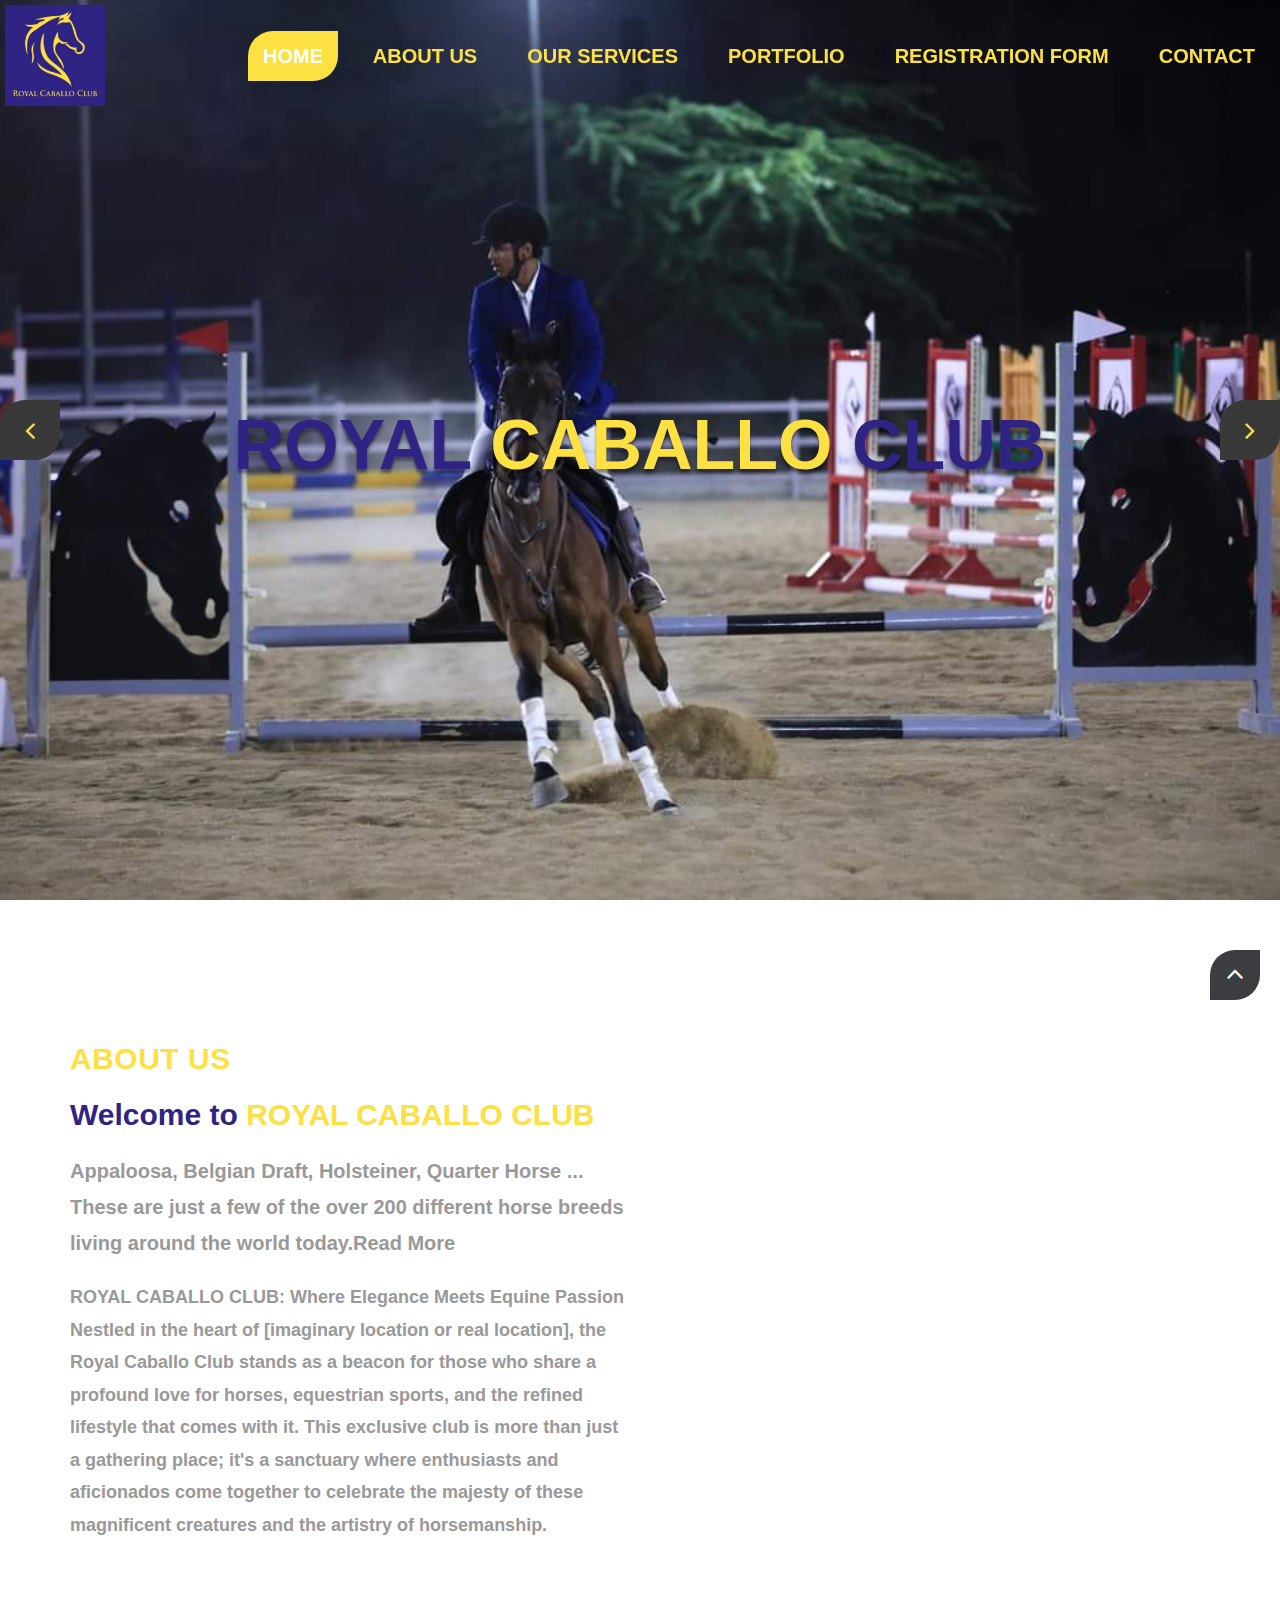
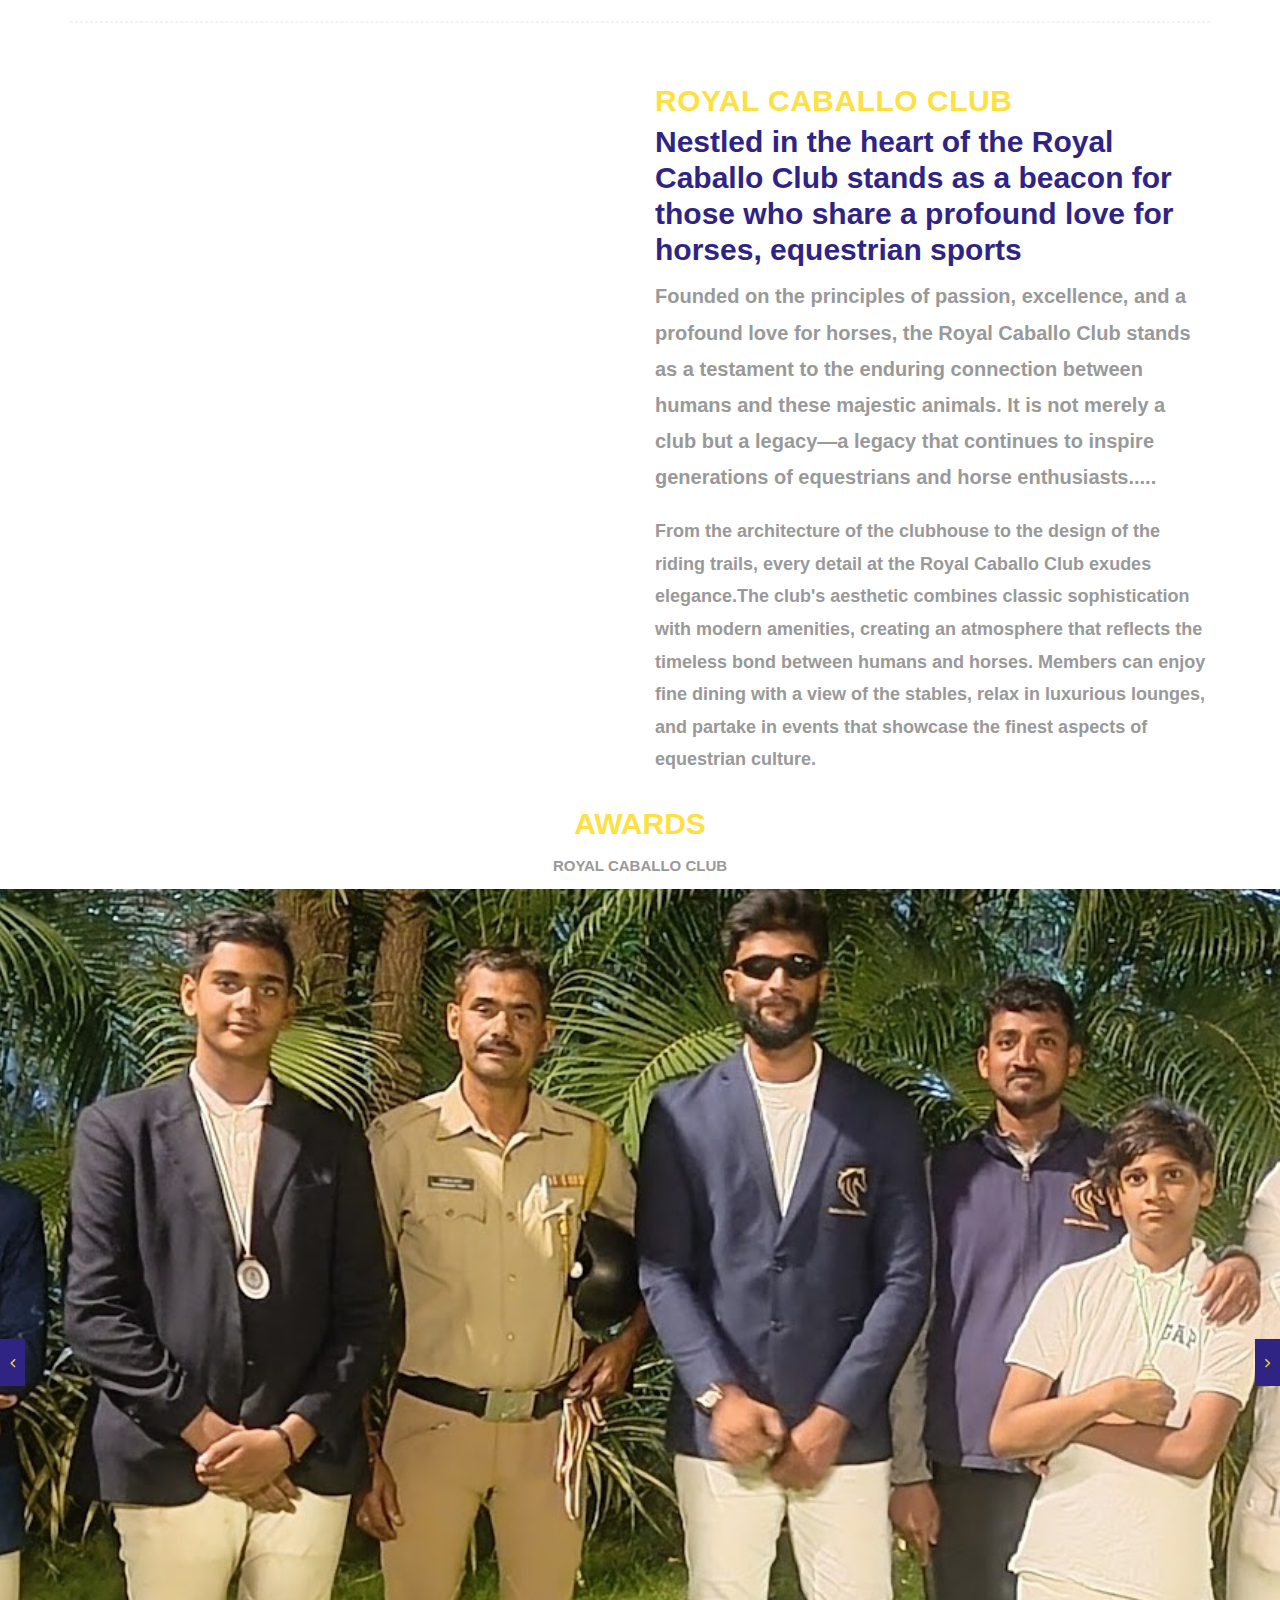
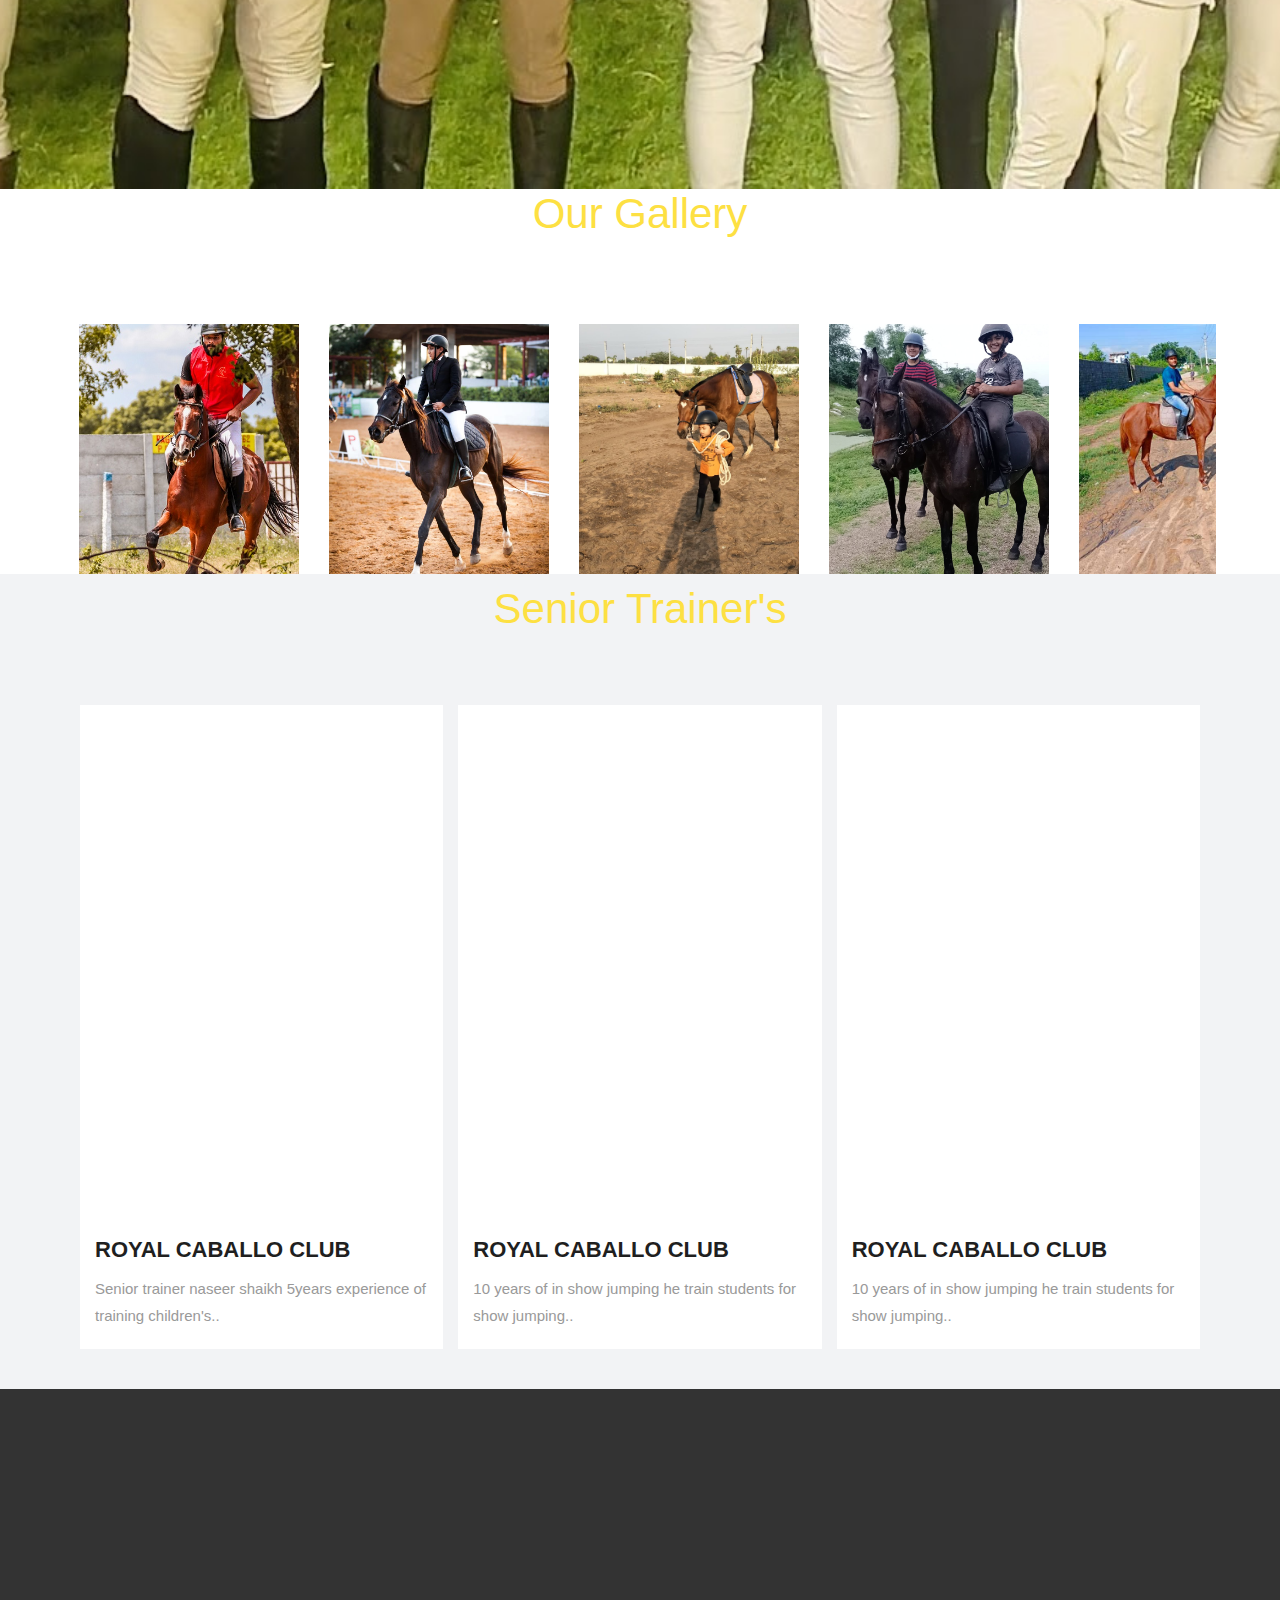
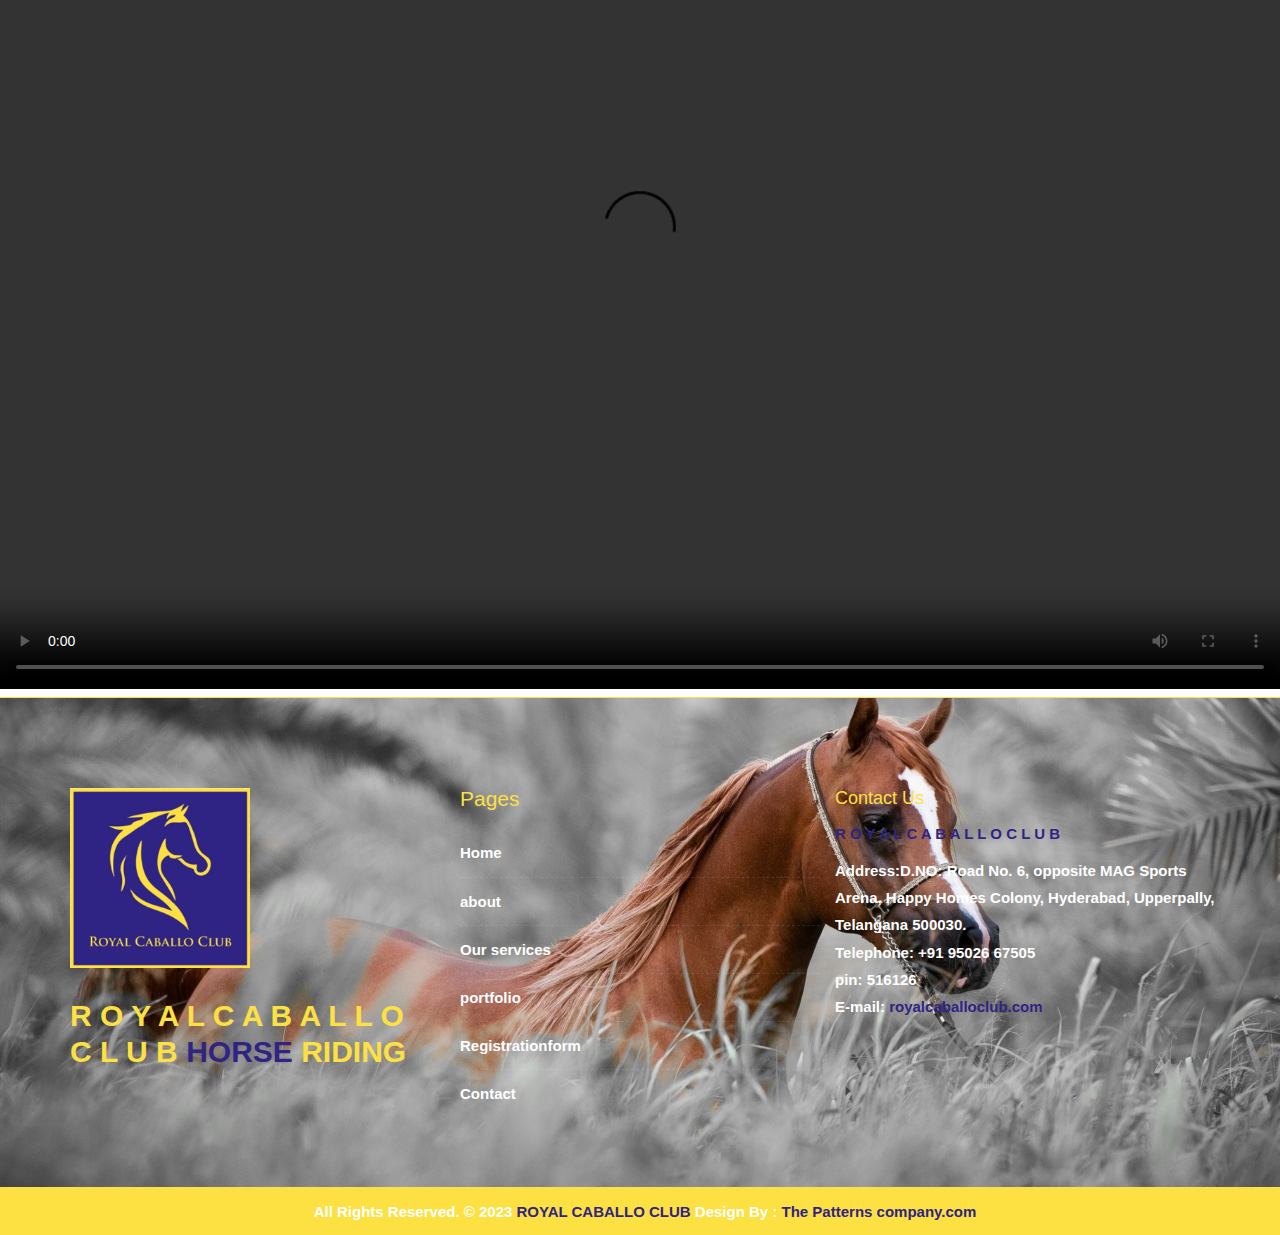
==== index.html @ 5a03522c "modified:   about-us.html" ====
<!DOCTYPE html>
<html lang="en">

<!-- Basic -->
<meta charset="utf-8">
<meta http-equiv="X-UA-Compatible" content="IE=edge">

<!-- Mobile Metas -->
<meta name="viewport" content="width=device-width, minimum-scale=1.0, maximum-scale=1.0, user-scalable=no">

<!-- Site Metas -->
<title>ROYAL CABALLO CLUB</title>
<meta name="keywords" content="">
<meta name="description" content="">
<meta name="author" content="">

<!-- Site Icons -->
<link rel="shortcut icon" href="images/favicon-1.png" type="image/x-icon" />
<link rel="apple-touch-icon" href="images/apple-touch1-icon.png">

<!-- Bootstrap CSS -->
<link rel="stylesheet" href="css/bootstrap.min.css">
<!-- Site CSS -->
<link rel="stylesheet" href="style.css">
<!-- Responsive CSS -->
<link rel="stylesheet" href="css/responsive.css">
<!-- Custom CSS -->
<link rel="stylesheet" href="css/custom.css">

<!-- Modernizer for Portfolio -->
<script src="js/modernizer.js"></script>

<!--[if lt IE 9]>
      <script src="https://oss.maxcdn.com/libs/html5shiv/3.7.0/html5shiv.js"></script>
      <script src="https://oss.maxcdn.com/libs/respond.js/1.4.2/respond.min.js"></script>
    <![endif]-->
<!-- <link rel="stylesheet" href="https://cdn.jsdelivr.net/npm/bootstrap@4.0.0/dist/css/bootstrap.min.css"
    integrity="sha384-Gn5384xqQ1aoWXA+058RXPxPg6fy4IWvTNh0E263XmFcJlSAwiGgFAW/dAiS6JXm" crossorigin="anonymous"> -->

</head>

<body>

    <!-- LOADER -->
    <div id="preloader">
        <div class="loader">
            <!-- <div class="loader__bar"></div>
			<div class="loader__bar"></div>
			<div class="loader__bar"></div>
			<div class="loader__bar"></div>
			<div class="loader__bar"></div>
			<div class="loader__ball"></div> -->
            <!-- <H1 style="color: rgba(253,224,66,255);letter-spacing: 5px;font-size: 30px;font-style: Autumn Flowers;">
                ROYAL</H1> -->
            <img class="horseload" src="uploads/logo1 - Copy.png" style="width:100px;" />

        </div>
    </div><!-- end loader -->
    <!-- END LOADER -->
    <style>
        .loader .horseload {
            animation: h 5s linear infinite;
        }

        @keyframes h {
            0% {
                transform: translateX(-5px);
            }

            50% {
                transform: translateX(5px);
            }

            100% {
                transform: translateZ(-5px);
            }
        }
    </style>

    <!-- <div class="top-bar">
		<div class="container-fluid">
			<div class="row">
				<div class="col-md-6 col-sm-6">
					<div class="left-top">
						<div class="email-box">
							<a href="#"><i class="fa fa-envelope-o" aria-hidden="true"></i> spitialmindgt@gmail.com</a>
						</div>
						<div class="phone-box">
							<a href="tel:1234567890"><i class="fa fa-phone" aria-hidden="true"></i> +1 234 567 890</a>
						</div>
					</div>
				</div>
				<div class="col-md-6 col-sm-6">
					<div class="right-top">
						<div class="social-box">
							<ul>
								<li><a href="#"><i class="fa fa-facebook-square" aria-hidden="true"></i></a></li>
								<li><a href="#"><i class="fa fa-instagram" aria-hidden="true"></i></a></li>
								<li><a href="#"><i class="fa fa-linkedin-square" aria-hidden="true"></i></a></li>
								<li><a href="#"><i class="fa fa-twitter-square" aria-hidden="true"></i></a></li>
								<li><a href="#"><i class="fa fa-rss-square" aria-hidden="true"></i></a></li>
							<ul>
						</div>
					</div>
				</div>
			</div>
		</div>
	</div> -->
    <header class="header header_style_01">
        <nav class="megamenu navbar navbar-default">
            <div class="d">
                <div class="navbar-header">
                    <a class="navbar-brand" href="index.html"><img class="logo1" src="uploads/logo1 -trans.png"
                            alt="image"></a>
                </div>
                <div id="navbar" class="navbar-collapse collapse">
                    <ul class="nav navbar-nav navbar-right">
                        <li><a class="active" href="index.html">Home</a></li>
                        <li><a href="about-us.html">About us</a></li>
                        <li><a href="services.html">Our Services</a></li>
                        <li><a href="portfolio.html">Portfolio</a></li>
                        <li><a href="Registrationform.html">Registration Form</a></li>
                        <li><a href="contact.html">Contact</a></li>
                    </ul>

                </div>
                <button type="button" class="navbar-toggle collapsed" data-toggle="collapse" data-target="#navbar"
                    aria-expanded="false" aria-controls="navbar">
                    <span class="sr-only">Toggle navigation</span>
                    <span class="icon-bar"></span>
                    <span class="icon-bar"></span>
                    <span class="icon-bar"></span>
                </button>
            </div>
        </nav>
    </header>

    <div class="slider-area">
        <div class="slider-wrapper owl-carousel">
            <div class="slider-item text-center home-one-slider-otem slider-item-four slider-bg-one">
                <div class="container">
                    <div class="row">
                        <div class="slider-content-area">
                            <div class="slide-text">
                                <h1 class="homepage-three-title">
                                    ROYAL <span> CABALLO </span> CLUB</h1>

                            </div>
                        </div>
                    </div>
                </div>
            </div>
            <div class="slider-item text-center home-one-slider-otem slider-item-four slider-bg-two">
                <div class="container">
                    <div class="row">
                        <div class="slider-content-area">
                            <div class="slide-text">
                                <h1 class="homepage-three-title">ROYAL <span> CABALLO </span> CLUB</h1>


                            </div>
                        </div>
                    </div>
                </div>
            </div>
            <div class="slider-item text-center home-one-slider-otem slider-item-four slider-bg-three">
                <div class="container">
                    <div class="row">
                        <div class="slider-content-area">
                            <div class="slide-text">
                                <h1 class="homepage-three-title">ROYAL <span> CABALLO </span> CLUB</h1>


                            </div>
                        </div>
                    </div>
                </div>
            </div>
            <div class="slider-item text-center home-one-slider-otem slider-item-four slider-bg-forth">
                <div class="container">
                    <div class="row">
                        <div class="slider-content-area">
                            <div class="slide-text">
                                <h1 class="homepage-three-title">ROYAL <span> CABALLO </span> CLUB</h1>


                            </div>
                        </div>
                    </div>
                </div>
            </div>
        </div>
    </div>

    <div id="about" class="section wb">
        <div class="container">
            <div class="row">
                <div class="col-md-6">
                    <div class="message-box">
                        <h4 class="h">About Us </h4>
                        <h1 class="h2"><span>Welcome to</span> <span> ROYAL CABALLO
                                CLUB</span></h1>
                        <p class="p1">Appaloosa, Belgian Draft, Holsteiner, Quarter Horse ... These are just a few of
                            the over 200 different horse breeds living around the world today.Read More
                        </p>


                        <p class="p2">ROYAL CABALLO CLUB: Where Elegance Meets Equine Passion

                            Nestled in the heart of [imaginary location or real location], the Royal Caballo Club stands
                            as a beacon for those who share a profound love for horses, equestrian sports, and the
                            refined lifestyle that comes with it. This exclusive club is more than just a gathering
                            place; it's a sanctuary where enthusiasts and aficionados come together to celebrate the
                            majesty of these magnificent creatures and the artistry of horsemanship. </p>

                        <!-- <a href="#services" class="btn btn-light btn-radius btn-brd grd1">Learn More</a> -->
                    </div><!-- end messagebox -->
                </div><!-- end col -->

                <div class="col-md-6">
                    <div class="post-media wow fadeIn">
                        <img src="uploads/about1_11.jpg" alt="" class="img-responsive img-rounded">

                    </div><!-- end media -->
                </div><!-- end col -->
            </div><!-- end row -->

            <hr class="hr1">

            <div class="row">
                <div class="col-md-6">
                    <div class="post-media wow fadeIn">
                        <img src="imagess/about-0111.jpg" alt="" class="img-responsive img-rounded">
                    </div><!-- end media -->
                </div><!-- end col -->

                <div class="col-md-6">
                    <div class="message-box">
                        <h4 class="h">ROYAL CABALLO CLUB</h4>
                        <h2 class="h2">Nestled in the heart of the Royal Caballo Club stands as a beacon for those who
                            share a profound love for horses, equestrian sports </h2>
                        <p class="p1"> Founded on the principles of passion, excellence, and a profound love for horses,
                            the Royal Caballo Club stands as a testament to the enduring connection between humans and
                            these majestic animals. It is not merely a club but a legacy—a legacy that continues to
                            inspire generations of equestrians and horse enthusiasts.....</p>

                        <p class="p2"> From the architecture of the clubhouse to the design of the riding trails, every
                            detail at the Royal Caballo Club exudes elegance.The club's aesthetic combines classic
                            sophistication with modern amenities, creating an atmosphere that reflects the timeless bond
                            between humans and horses. Members can enjoy fine dining with a view of the stables, relax
                            in luxurious lounges, and partake in events that showcase the finest aspects of equestrian
                            culture.</p>

                        <!-- <a href="https://storymaps.arcgis.com/stories/fbca831e6a3f4a8abc9b375fa267dbe6" class="btn btn-light btn-radius btn-brd grd1">Learn More</a> -->
                    </div><!-- end messagebox -->
                </div><!-- end col -->
            </div><!-- end row -->
        </div><!-- end container -->
    </div><!-- end section -->
    <div class="">
        <h3 class="h text-center" style="margin-bottom: 0;text-transform: uppercase;font-weight: 800;">Awards</h3>
        <p class="text-center" style="font-weight: 600;">ROYAL CABALLO CLUB</p>
    </div>
    <div id="slider-container">
        <div id="slider-track">
            <div class="slide">
                <img src="uploads/inner-1bg.jpg" alt="Slide 1">
            </div>
            <div class="slide">
                <img src="uploads/about-royal.jpg" alt="Slide 2">
            </div>
            <div class="slide">
                <img src="imagess/about64.jpg" alt="Slide 3">
            </div>
            <div class="slide">
                <img src="uploads/about-royal.jpg" alt="" />
            </div>
        </div>
        <div id="nav-buttons">
            <button onclick="prevSlide()"><i class="fa fa-angle-left"></i></button>
            <button onclick="nextSlide()"><i class="fa fa-angle-right"></i></button>
        </div>
    </div>

    <div class="section-title text-center h31">
        <h3 class="h">Our Gallery</h3>
    </div>
    <div class="slider">
        <div class="slide-track">
            <div class="slide1">
                <img src="imagess/about56.JPG" alt="" />
            </div>
            <div class="slide1">
                <img src="imagess/about57.jpg" alt="" />
            </div>
            <div class="slide1">
                <img src="imagess/about58.jpg" alt="" />
            </div>
            <div class="slide1">
                <img src="imagess/about59.jpg" alt="" />
            </div>
            <div class="slide1">
                <img src="imagess/about60.jpg" alt="" />
            </div>
            <div class="slide1">
                <img src="imagess/about61.jpg" alt="" />
            </div>
            <div class="slide1">
                <img src="imagess/about62.jpg" alt="" />
            </div>
            <div class="slide1">
                <img src="imagess/about63.jpg" alt="" />
            </div>
            <div class="slide1">
                <img src="imagess/about64.jpg" alt="" />
            </div>
            <div class="slide1">
                <img src="imagess/about60.jpg" alt="" />
            </div>
        </div>
    </div>

    <div id="services" class="parallax section lb">
        <div class="container">
            <div class="section-title text-center">
                <h3 class="h">Senior Trainer's</h3>
            </div><!-- end title -->

            <div class="grid">
                <div class="service-widget">
                    <div class="post-media wow fadeIn">
                        <a href="uploads/service_01.jpg" data-rel="prettyPhoto[gal]"
                            class="hoverbutton global-radius"><i class="flaticon-unlink"></i></a>
                        <img src="uploads/service_01.jpg" alt="" class="img-responsive img-rounded">
                    </div>
                    <div class="service-dit">
                        <h3>ROYAL CABALLO CLUB</h3>
                        <p>Senior trainer naseer shaikh
                            5years experience of training children's..</p>
                    </div>
                </div>
                <!-- end service -->

                <div class="service-widget">
                    <div class="post-media wow fadeIn">
                        <a href="uploads/service_02.jpg" data-rel="prettyPhoto[gal]"
                            class="hoverbutton global-radius"><i class="flaticon-unlink"></i></a>
                        <img src="uploads/service_02.jpg" alt="" class="img-responsive img-rounded">
                    </div>
                    <div class="service-dit">
                        <h3>ROYAL CABALLO CLUB</h3>
                        <p>10 years of in show jumping he train students for show jumping.. </p>
                    </div>
                </div>
                <!-- end service -->

                <div class="service-widget">
                    <div class="post-media wow fadeIn">
                        <a href="uploads/service_03.jpg" data-rel="prettyPhoto[gal]"
                            class="hoverbutton global-radius"><i class="flaticon-unlink"></i></a>
                        <img src="uploads/service_03.jpg" alt="" class="img-responsive img-rounded">
                    </div>
                    <div class="service-dit">
                        <h3>ROYAL CABALLO CLUB </h3>
                        <p>10 years of in show jumping he train students for show jumping..</p>
                    </div>
                </div>
            </div><!-- end row -->
        </div><!-- end container -->
    </div><!-- end section -->
    <style>
        .grid {
            display: grid;
            grid-template-columns: repeat(auto-fit, minmax(250px, 1fr));
            gap: 15px;
            padding: 1rem;
            padding-bottom: 3rem;
        }
    </style>
    <video style="width: 100vw;height:100vh;" controls="controls">
        <source src="uploads/Horselogo.mp4" type="video/mp4">
        Your browser does not support the video tag.
    </video>

    <footer class="footer">
        <div class="container">
            <div class="row">
                <div class="col-md-4 col-sm-4 col-xs-12">
                    <div class="widget clearfix">
                        <div class="widget-title">
                            <img src="images/logos/logo1.png" alt="" />
                        </div>
                        <p>
                        <h2 class="h"><span> R O Y A L C A B A L L O C L U B </span> <span
                                style="color:rgba(47, 36, 132, 255)">HORSE</span> RIDING</h2>
                        </p>

                    </div><!-- end clearfix -->
                </div><!-- end col -->

                <div class="col-md-4 col-sm-4 col-xs-12">
                    <div class="widget clearfix">
                        <div class="widget-title">
                            <h3 class="h">Pages</h3>
                        </div>

                        <!-- <ul class="footer-links hov">
                            <li><a href="#">Home <span class="icon icon-arrow-right2"></span></a></li>
                            <li><a href="#">about <span class="icon icon-arrow-right2"></span></a></li>
                            <li><a href="#">Our services <span class="icon icon-arrow-right2"></span></a>
                            </li>
                            <li><a href="#">portfolio <span class="icon icon-arrow-right2"></span></a></li>
                            <li><a href="#">Registrationform <span class="icon icon-arrow-right2"></span></a>
                            </li>
                            <li><a href="#">Contact <span class="icon icon-arrow-right2"></span></a></li> -->
                        <ul class="footer-links hov">
                            <li><a href="#">Home</a></li>
                            <li><a href="#">about </a></li>
                            <li><a href="#">Our services </a>
                            </li>
                            <li><a href="#">portfolio </a></li>
                            <li><a href="#">Registrationform </a>
                            </li>
                            <li><a href="#">Contact </a></li>
                        </ul><!-- end links -->
                    </div><!-- end clearfix -->
                </div><!-- end col -->
                <div class="col c3">
                    <h3 style="color: rgba(253,224,66,255);"><span>Contact</span> Us</h3>
                    <p><span style="color: rgba(47, 36, 132, 255)"> R O Y A L C A B A L L O C L U B</span>
                    </p>
                    <p class="contact_info">
                        <span>Address:</span>D.NO: Road No. 6, opposite MAG Sports Arena, Happy Homes
                        Colony, Hyderabad,
                        Upperpally, Telangana 500030.<br />
                        <span>Telephone:</span> +91 95026 67505<br />
                        <span>pin: </span> 516126<br />
                        <span>E-mail:</span> <a href="#" style="color: rgba(47,36,132,255);">royalcaballoclub.com</a>
                    </p>
                </div>


            </div><!-- end row -->
        </div><!-- end container -->
    </footer><!-- end footer -->

    <div class="copyrights" style="background-color: rgba(253,224,66,255);">
        <div class="container">
            <div class="footer-distributed">
                <div class="footer-left">
                    <p class="footer-company-name">All Rights Reserved. &copy; 2023 <a href="#">ROYAL
                            CABALLO CLUB</a>
                        Design By :
                        <a href="https://www.thepatternscompany.com/">The Patterns company.com</a>
                    </p>
                </div>


            </div>
        </div><!-- end container -->
    </div><!-- end copyrights -->

    <a href="#" id="scroll-to-top" class="dmtop global-radius"><i class="fa fa-angle-up"></i></a>

    <!-- ALL JS FILES -->
    <script src="js/all.js"></script>
    <!-- ALL PLUGINS -->
    <script src="js/custom.js"></script>
    <script src="js/portfolio.js"></script>
    <script src="js/hoverdir.js"></script>
    <!-- <script src="https://code.jquery.com/jquery-3.2.1.slim.min.js"
        integrity="sha384-KJ3o2DKtIkvYIK3UENzmM7KCkRr/rE9/Qpg6aAZGJwFDMVNA/GpGFF93hXpG5KkN"
        crossorigin="anonymous"></script>
    <script src="https://cdn.jsdelivr.net/npm/popper.js@1.12.9/dist/umd/popper.min.js"
        integrity="sha384-ApNbgh9B+Y1QKtv3Rn7W3mgPxhU9K/ScQsAP7hUibX39j7fakFPskvXusvfa0b4Q"
        crossorigin="anonymous"></script>
    <script src="https://cdn.jsdelivr.net/npm/bootstrap@4.0.0/dist/js/bootstrap.min.js"
        integrity="sha384-JZR6Spejh4U02d8jOt6vLEHfe/JQGiRRSQQxSfFWpi1MquVdAyjUar5+76PVCmYl"
        crossorigin="anonymous"></script> -->

</body>

</html>
---- style.css ----
/*------------------------------------------------------------------
    Version: 1.0
-------------------------------------------------------------------*/


/*------------------------------------------------------------------
    [Table of contents]

    1. IMPORT FONTS
    2. IMPORT FILES
    3. SKELETONf
    4. WP CORE
    5. HEADER
    6. SECTIONS
    7. SECTIONS
    8. PORTFOLIO
    9. TESTIMONIALS
    10. PRICING TABLES
    11. ICON BOXES
    12. MESSAGE BOXES
    13. FEATURES
    14. CONTACT
    15. FOOTER
    16. MISC
    17. BUTTONS
-------------------------------------------------------------------*/


/*------------------------------------------------------------------
    IMPORT FONTS
-------------------------------------------------------------------*/

/* @import url('https://fonts.googleapis.com/css?family=Raleway:100,200,300,400,500,600,700,900'); */

/*------------------------------------------------------------------
    IMPORT FILES
-------------------------------------------------------------------*/


@import url(css/animate.css);
@import url(css/flaticon.css);
@import url(css/icomoon.css);
@import url(css/prettyPhoto.css);
@import url(css/owl.carousel.css);
@import url(css/font-awesome.min.css);


/*------------------------------------------------------------------
    SKELETON
-------------------------------------------------------------------*/

body {
    color: #999;
    font-size: 15px;
    font-family: 'Raleway', sans-serif;
    line-height: 1.80857;
}

body.demos .section {
    background: url(images/bg.png) repeat top center #f2f3f5;
}

body.demos .section-title img {
    max-width: 280px;
    display: block;
    margin: 10px auto;
}

body.demos .service-widget h3 {
    border-bottom: 1px solid #ededed;
    font-size: 18px;
    padding: 20px 0;
    background-color: #ffffff;
}

body.demos .service-widget {
    margin: 0 0 30px;
    padding: 30px;
    background-color: #fff
}

body.demos .container-fluid {
    max-width: 1080px
}

a {
    color: #1f1f1f;
    text-decoration: none !important;
    outline: none !important;
    -webkit-transition: all .3s ease-in-out;
    -moz-transition: all .3s ease-in-out;
    -ms-transition: all .3s ease-in-out;
    -o-transition: all .3s ease-in-out;
    transition: all .3s ease-in-out;
}

h1,
h2,
h3,
h4,
h5,
h6 {
    letter-spacing: 0;
    font-weight: normal;
    position: relative;
    padding: 0 0 10px 0;
    font-weight: normal;
    line-height: 120% !important;
    color: #1f1f1f;
    margin: 0
}

h1 {
    font-size: 24px
}


h2 {
    font-size: 22px
}

h3 {
    font-size: 18px
}

h4 {
    font-size: 20px;
    font-weight: 800;
}

h5 {
    font-size: 14px
}

h6 {
    font-size: 13px
}

h1 a,
h2 a,
h3 a,
h4 a,
h5 a,
h6 a {
    color: #212121;
    text-decoration: none!important;
    opacity: 1
}

h1 a:hover,
h2 a:hover,
h3 a:hover,
h4 a:hover,
h5 a:hover,
h6 a:hover {
    opacity: .8
}

a {
    color: #1f1f1f;
    text-decoration: none;
    outline: none;
}

a,
.btn {
    text-decoration: none !important;
    outline: none !important;
    -webkit-transition: all .3s ease-in-out;
    -moz-transition: all .3s ease-in-out;
    -ms-transition: all .3s ease-in-out;
    -o-transition: all .3s ease-in-out;
    transition: all .3s ease-in-out;
}

.btn-custom {
    margin-top: 20px;
    background-color: transparent !important;
    border: 2px solid #ddd;
    padding: 12px 40px;
    font-size: 16px;
}

.lead {
    font-size: 18px;
    line-height: 30px;
    color: #767676;
    margin: 0;
    padding: 0;
}

blockquote {
    margin: 20px 0 20px;
    padding: 30px;
}

ul, li, ol{
	margin: 0px;
	padding: 0px;
	list-style: none;
}

/*------------------------------------------------------------------
    WP CORE
-------------------------------------------------------------------*/

.first {
    clear: both
}

.last {
    margin-right: 0
}

.alignnone {
    margin: 5px 20px 20px 0;
}

.aligncenter,
div.aligncenter {
    display: block;
    margin: 5px auto 5px auto;
}

.alignright {
    float: right;
    margin: 10px 0 20px 20px;
}

.alignleft {
    float: left;
    margin: 10px 20px 20px 0;
}

a img.alignright {
    float: right;
    margin: 10px 0 20px 20px;
}

a img.alignnone {
    margin: 10px 20px 20px 0;
}

a img.alignleft {
    float: left;
    margin: 10px 20px 20px 0;
}

a img.aligncenter {
    display: block;
    margin-left: auto;
    margin-right: auto
}

.wp-caption {
    background: #fff;
    border: 1px solid #f0f0f0;
    max-width: 96%;
    /* Image does not overflow the content area */
    padding: 5px 3px 10px;
    text-align: center;
}

.wp-caption.alignnone {
    margin: 5px 20px 20px 0;
}

.wp-caption.alignleft {
    margin: 5px 20px 20px 0;
}

.wp-caption.alignright {
    margin: 5px 0 20px 20px;
}

.wp-caption img {
    border: 0 none;
    height: auto;
    margin: 0;
    max-width: 98.5%;
    padding: 0;
    width: auto;
}

.wp-caption p.wp-caption-text {
    font-size: 11px;
    line-height: 17px;
    margin: 0;
    padding: 0 4px 5px;
}


/* Text meant only for screen readers. */

.screen-reader-text {
    clip: rect(1px, 1px, 1px, 1px);
    position: absolute !important;
    height: 1px;
    width: 1px;
    overflow: hidden;
}

.screen-reader-text:focus {
    background-color: #f1f1f1;
    border-radius: 3px;
    box-shadow: 0 0 2px 2px rgba(0, 0, 0, 0.6);
    clip: auto !important;
    color: #21759b;
    display: block;
    font-size: 14px;
    font-size: 0.875rem;
    font-weight: bold;
    height: auto;
    left: 5px;
    line-height: normal;
    padding: 15px 23px 14px;
    text-decoration: none;
    top: 5px;
    width: auto;
    z-index: 100000;
    /* Above WP toolbar. */
}

/*------------------------------------------------------------------
    Top head
-------------------------------------------------------------------*/

.top-bar{
	background: #393939;
}
.left-top{
	padding: 3px 0px; 
}
.email-box{
	display: inline-block;
	margin-right: 20px;
}
.email-box a{
	color: #ffffff;
	font-size: 16px;
}
.email-box a:hover{
	color: #fd6802;
}
.email-box a i{
	padding: 0px 5px;
}
.phone-box{
	display: inline-block;
}

.phone-box a{
	color: #ffffff;
	font-size: 16px;
}
.phone-box a:hover{
	color: #fd6802;
}
.phone-box a i{
	padding: 0px 5px;
}

.social-box{
	float: right;
}

.social-box ul li{
	display: inline-block;
	padding-left: 10px;
}

.social-box ul li a{
	color: #ffffff;
	font-size: 20px;
}
.social-box ul li a:hover{
	color: #fd6802;
}


/*------------------------------------------------------------------
    HEADER
-------------------------------------------------------------------*/

.megamenu .nav,
.megamenu .collapse,
.megamenu .dropup,
.megamenu .dropdown {
    position: static;
}

.megamenu .container-fluid {
    position: relative;
    display: flex;
    align-items: center;
    justify-content: space-between;
}

.megamenu .dropdown-menu {
    left: auto;
}

.megamenu .megamenu-content {
    padding: 20px 30px;
}

.megamenu .dropdown.megamenu-fw .dropdown-menu {
    left: 0;
    right: 0;
}

.megamenu .list-unstyled {
    min-width: 200px;
}

.header_style_01 {
    background-color:transparent;
    position: relative;
    top:0;
    display: block;
    left: 0;
    /* padding: 20px 40px !important; */
  z-index: 999;
    width: 100%;
}
@media(max-width:1000px){
  #navbar{
    position: absolute;
    top: 100%;
    background:rgba(47,36,132,255);
    width:100%;
    margin-top: 0;
}
  }
.d{
    display: flex;
    justify-content: space-between;
    align-items: center;
   
}
.header_style_01 .navbar-default {
    background-color: transparent;
    border: 0;
	border-radius: 0px;
}

.header_style_01 .navbar,
.header_style_01 .navbar-nav,
.header_style_01 .navbar-default,
.header_style_01 .nav {
    margin-bottom: 0 !important;
}



.header_style_01 .navbar-brand {
    /* padding: 2px 15px 0 15px; */
	height: auto;
}

.header_style_01 .navbar-default .navbar-nav > li > a {
    border-radius: 0;
    color: rgba(253,224,66,255);
    font-size: 20px;
    font-style: normal;
    font-weight: 600;
    text-transform: uppercase;
    background-color: transparent;
}

.header_style_01 .navbar-default .navbar-nav > li a {
	color:rgba(253,224,66,255);
	padding: 15px 15px;
}

.header_style_01 .navbar-default .navbar-nav > li a.active{
	color:white;
	box-shadow: 0 10px 20px 0 rgba(5, 16, 44, .15);
	border-radius: 25px 0px 25px 0px;
	background:rgba(253,224,66,255);
}

.header_style_01 .navbar-default .navbar-nav > li:hover a,
.header_style_01 .navbar-default .navbar-nav > li:focus a {
    color: #ffffff;
	box-shadow: 0 10px 20px 0 rgba(5, 16, 44, .15);
	border-radius: 25px 0px 25px 0px;
	background:rgba(253,224,66,255);
}

.header_style_01 .navbar-right > li {
    margin-top: 2px;
    -webkit-transition: all .3s ease-in-out;
    -moz-transition: all .3s ease-in-out;
    -ms-transition: all .3s ease-in-out;
    -o-transition: all .3s ease-in-out;
    transition: all .3s ease-in-out;
}

.header_style_01 .navbar-right > li > a {
    padding-bottom: 10px;
    padding-top: 10px;
}
li.social-links {
    margin: 0 8px;
}
@media(max-width:1000px){
    .header_style_01 .navbar-default .navbar-nav > li a.active{
        color: rgba(47,36,132,255);
        box-shadow: 0 10px 20px 0 rgba(5, 16, 44, .15);
        border-radius: 25px 0px 25px 0px;
        background:rgba(253,224,66,255);
    }
    
    .header_style_01 .navbar-default .navbar-nav > li:hover a,
    .header_style_01 .navbar-default .navbar-nav > li:focus a {
        color: #ffffff;
        box-shadow: 0 10px 20px 0 rgba(5, 16, 44, .15);
        border-radius: 25px 0px 25px 0px;
        background:rgba(253,224,66,255);
    }
}
li.social-links a {
    padding: 13px 0 !important;
}

.navbar-nav li {
    position: relative;
	margin: 0px 10px;
}

.navbar-nav span {
    font-size: 24px;
    position: absolute;
    right: 2px;
    top: 13px;
}

/*------------------------------------------------------------------
    Banner Slider
-------------------------------------------------------------------*/

.slider-bg-one {
    background-image: url("uploads/slider1_01.jpg");
    background-position: center center;
    background-repeat: no-repeat;
    background-size: cover;
    height:100vh;
}

.slider-bg-two {
    background-image: url("uploads/slider1_02.jpg");
    background-position: center center;
    background-repeat: no-repeat;
    background-size: cover;
    height:100vh;
}
.post-media .service-box{
    border: 1px solid gold;
    padding: 10px;
}
.slider-bg-three {
    background-image: url("uploads/slider1_03.jpg");
    background-position: center center;
    background-repeat: no-repeat;
    background-size: cover;
    height:100vh;
}

.slider-bg-forth {
    background-image: url("uploads/slider1_04.jpg");
    background-position: center center;
    background-repeat: no-repeat;
    background-size: cover;
    height:100vh;
}
.slider-content-area {
    height: 100vh;
    position: relative;
}

.home-one-slider-otem .slider-content-area {
    height: 100vh;
    position: relative;
}

.slide-text {
    position: absolute;
   top:50%;
   left:50%;
   transform: translate(-50%,-50%);
    width: 100%;
    z-index: 1;
}
@media(max-width:992px){
    .slide-text{
        width:300px;
        text-align: center;
        word-break: break-all;
    }
}

.slide-text h1 {
    color: rgba(47,36,132,255);
    font-size: 70px;
    font-weight: 700;
    text-transform: capitalize;
	text-shadow: 0px 4px 3px rgba(0,0,0,0.4),
             0px 8px 13px rgba(0,0,0,0.1),
             0px 18px 23px rgba(0,0,0,0.1);
}

.slide-text h1 span{
	color: rgba(253,224,66,255);
}

.slide-text h2 {
    color: #fff;
    font-size: 22px;
    letter-spacing: 1px;
    margin-bottom: 20px;
	text-shadow: 0px 4px 3px rgba(0,0,0,0.4),
             0px 8px 13px rgba(0,0,0,0.1),
             0px 18px 23px rgba(0,0,0,0.1);
}


.slider-wrapper .owl-nav .owl-prev, .slider-wrapper .owl-nav .owl-next {
    background: #393939;
    height: 60px;
    top: 50%;
    transform: translateY(-50%);
    transition: all 0.4s ease-in-out 0s;
    width: 60px;
	border-radius: 25px 0px 25px 0px;
   
}

.slider-wrapper .owl-nav .owl-prev:hover, .slider-wrapper .owl-nav .owl-next:hover {
	background: rgba(47,36,132,255);
}

.slider-wrapper .owl-nav .owl-prev {
    margin-left: 0%;
	left: 0px;
	position: absolute;
}

.slider-wrapper .owl-nav .owl-prev i{
	position: absolute;
	left: 0px;
	right: 0;
	width: auto;
	height: auto;
	background: none;
	color: rgba(253,224,66,255);
}

.slider-wrapper .owl-nav .owl-next {
    margin-right: 0%;
    right: 0;
	position: absolute;
}

.slider-wrapper .owl-nav .owl-next i{
	position: absolute;
	right: 0;
	left: 0px;
	width: auto;
	height: auto;
	background: none;
	color: rgba(253,224,66,255);
}
.slider-area{
    /* position: absolute;
    top:0;
    left:0; */
    height:100vh;
}
.slider-wrapper{
    position: absolute;
    top:0;
    left:0;
}
.home-one-slider-otem::before{
	content: "";
	position: absolute;
	/* background: rgba(0,0,0, 0.8); */
	width: 100%;
	height: 100%;
	top: 0%;
	left: 100%;
	z-index: 1
}


/*------------------------------------------------------------------
    SECTIONS
-------------------------------------------------------------------*/

.parallax {
    background-attachment: fixed;
    background-size: cover;
    height: 100%;
    padding: 120px 0;
    position: relative;
    width: 100%;
}

.parallax.parallax-off {
    background-attachment: scroll !important;
    display: block;
    height: 100%;
    min-height: 100%;
    overflow: hidden;
    position: relative;
    background-position: center center;
    vertical-align: sub;
    width: 100%;
    z-index: 2;
}

.no-scroll-xy {
    overflow: hidden !important;
    -webkit-transition: all .4s ease-in-out;
    -moz-transition: all .4s ease-in-out;
    -ms-transition: all .4s ease-in-out;
    -o-transition: all .4s ease-in-out;
    transition: all .4s ease-in-out;
}

.section {
    display: block;
    position: relative;
    overflow: hidden;
    padding: 10px 0;
}

.noover {
    overflow: visible;
}

.noover .btn-dark {
    border: 0 !important;
}

.nopad {
    padding: 0;
}

.nopadtop {
    padding-top: 0;
}

.section.wb {
    background-color: #ffffff;
}

.section.lb {
    background-color: #f2f3f5;
}

.section.db {
    /* background-color: #1f1f1f; */
}

.section.color1 {
    background-color: #448AFF;
}

.first-section {
    display: block;
    position: relative;
    overflow: hidden;
    padding: 16em 0 13em;
}

.first-section h2 {
    color: #ffffff;
    font-size: 68px;
    font-weight: 300;
    text-transform: capitalize;
    display: block;
    margin: 0;
    padding: 0 0 30px;
    position: relative;
}

.first-section .lead {
    font-size: 21px;
    font-weight: 300;
    padding: 0 0 40px;
    margin: 0;
    line-height: inherit;
    color: #ffffff;
}

.macbookright {
    width: 980px;
    position: absolute;
    right: -15%;
    bottom: -6%;
}

.section-title {
    display: block;
    position: relative;
    margin-bottom: 60px;
}

.section-title p {
    color: #999;
    font-weight: 400;
    font-size: 18px;
    line-height: 33px;
    margin: 0;
}

.section-title h3 {
    font-size: 42px;
    font-weight: 500;
    line-height: 62px;
    margin: 0 0 25px;
    padding: 0;
    text-transform: none;
}

.section.colorsection p,
.section.colorsection h3,
.section.db h3 {
    color: #ffffff;
}

.service-widget{
	background: #ffffff;
}

.section.lb .service-dit h3{
	padding: 12px 0px;
}
.service-dit{
	padding: 20px 15px;
}


/*------------------------------------------------------------------
    PORTFOLIO
-------------------------------------------------------------------*/

.item-h2,
.item-h1 {
    height: 100% !important;
    height: auto !important;
}

.isotope-item {
    z-index: 2;
    padding: 0;
}

.isotope-hidden.isotope-item {
    pointer-events: none;
    z-index: 1;
}

.isotope,
.isotope .isotope-item {
    /* change duration value to whatever you like */
    -webkit-transition-duration: 0.8s;
    -moz-transition-duration: 0.8s;
    transition-duration: 0.8s;
}

.isotope {
    -webkit-transition-property: height, width;
    -moz-transition-property: height, width;
    transition-property: height, width;
}

.isotope .isotope-item {
    -webkit-transition-property: -webkit-transform, opacity;
    -moz-transition-property: -moz-transform, opacity;
    transition-property: transform, opacity;
}

.portfolio-filter ul {
    padding: 0;
    z-index: 2;
    display: block;
    position: relative;
    margin: 0;
}

.portfolio-filter ul li {
    border-radius: 0;
    display: inline-block;
    margin: 0 5px 0 0;
    text-decoration: none;
    text-transform: uppercase;
    vertical-align: middle;
}

.portfolio-filter ul li:last-child:after {
    content: "";
}

.portfolio-filter ul li .btn-dark {
    box-shadow: none;
    background-color: transparent;
    border: 2px solid rgba(47,36,132,255)!important;
    color: #393939;
    font-weight: 500;
    font-size: 14px;
    padding: 15px 35px;
}

.da-thumbs {
    list-style: none;
    position: relative;
    padding: 0;
}

.da-thumbs .pitem {
    margin: 0;
    padding: 15px;
    position: relative;
}

.da-thumbs .pitem a,
.da-thumbs .pitem a img {
    display: block;
    position: relative;
}

.da-thumbs .pitem a {
    overflow: hidden;
}

.da-thumbs .pitem a div {
    position: absolute;
    background-color: rgba(0, 0, 0, 0.8);
    width: 100%;
    height: 100%;
}

.da-thumbs .pitem a div h3 {
    display: block;
    color: #ffffff;
    font-size: 20px;
    padding: 30px 15px;
    text-transform: capitalize;
    font-weight: normal;
}

.da-thumbs .pitem a div h3 small {
    display: block;
    color: #ffffff;
    margin-top: 5px;
    font-size: 13px;
    font-weight: 300;
}

.da-thumbs .pitem a div i {
    background-color: rgba(47,36,132,255);
    position: absolute;
    color: #ffffff !important;
    bottom: 0;
    font-size: 15px;
    z-index: 12;
    right: 0;
    width: 50px;
    height: 50px;
    line-height: 50px;
    text-align: center;
	border-radius: 25px 0px 0px 0px;
}


/*------------------------------------------------------------------
    TESTIMONIALS
-------------------------------------------------------------------*/

.logo1 {
    margin: auto;
    display: block;
    text-align: center;
    width: 100px;
}

@media(max-width:992px){
    .logo1{
        width:80px;
    }
    .header{
        padding: 0;
    }
}
@media(max-width:575px){
    .logo1{
        width:60px;
    }
    .header{
        padding: 0;
    }
    .slider-wrapper .owl-nav .owl-prev, .slider-wrapper .owl-nav .owl-next {
       display: none;
    }
    .slide-text {
        position: absolute;
       top:60%;
       left:50%;
       transform: translate(-50%,-50%);
        width: 100%;
        z-index: 1;
    }   
}
 img:hover {
    
}
.wb {
    padding-top: 3rem;
}

.h {
    font-weight: 800;
    color: rgba(253, 224, 66, 255);
    font-size: 30px;
}

.wb .h {
    font-weight: 800;
    color: rgba(253, 224, 66, 255);
    font-size: 30px;
}

.wb .h2 {
    font-size: 30px;
    font-weight: 600;
    color: rgba(47, 36, 132, 255);
}

.wb .h2 span:nth-child(1) {
    color: rgba(47, 36, 132, 255);
    font-weight: 600;
}

.wb .h2 span:nth-child(2) {
    color: rgba(253, 224, 66, 255);
    font-weight: 700;
}

.wb .p1,
.wb .p2 {
    font-size: 18px;
    font-weight: 600;
}

.h31 {
    display: flex;
    align-items: center;
    justify-content: center;
}

.h3 {
    padding: 0;
    margin: 0;
    width: 240px;
    position: relative;
}

.h3:after {
    position: absolute;
    content: "";
    top: 100%;
    left: 0;
    height: 3px;
    background-color: rgba(253, 224, 66, 255);
    width: 0;
    transition: .8s;
}

.h3:hover:after {
    width: 100%;
}
.desc h3 i {
    color: #fd6802;
    font-size: 37px;
    vertical-align: middle;
    margin-right: 12px;
}

.desc {
    padding: 30px;
    position: relative;
    background: #393939;
    border: 1px solid #393939;
	-webkit-border-radius: 25px 0px 25px 0px;
	-moz-border-radius: 25px 0px 25px 0px;
	border-radius: 25px 0px 25px 0px;
}

.testi-meta {
    display: block;
    margin-top: 20px;
}

.testimonial h4 {
    font-size: 18px;
    color: #ffffff;
    padding: 13px 0 0;
}

.testimonial img {
    max-width: 55px;
}

.testimonial small {
    margin-top: 7px;
    font-size: 16px;
    display: block;
}

.testimonial {
    background-color: transparent;
}

.testimonial h3 {
    padding: 0 0 10px;
    font-size: 20px;
    font-weight: 600;
}

.testimonial small,
.testimonial .lead {
    background-color: transparent;
    color: #aaa;
    display: block;
    font-size: 16px;
    font-style: italic;
    line-height: 30px;
    margin: 0;
    padding: 0;
    position: relative;
}

.testimonial p:after {
    display: none;
}


/*------------------------------------------------------------------
    PRICING TABLES
-------------------------------------------------------------------*/

.pricing-table {
    margin: 50px 0 0 0;
    background: #fff;
    box-shadow: 0 5px 14px rgba(0, 0, 0, 0.1);
}

.pricing-table i {
    width: 30px;
    color: #c2c2c2;
    display: inline-block;
    margin-right: 10px;
    padding-right: 5px;
    border-right: 1px solid #ececec;
}

.pricing-table .btn-dark {
    padding: 10px 24px;
    font-size: 15px;
}

.pricing-table strong {
    font-weight: 600;
    margin-right: 6px;
    color: #1f1f1f;
}

.pricing-table-header {
    padding: 30px 0 25px 0;
    background: #ffffff;
}

.pricing-table-header h2 {
    font-size: 31px;
    margin: 0;
    padding: 0;
    font-weight: 300;
}

.pricing-table-header h3 {
    font-size: 15px;
    font-weight: 600;
    color: #aaaaaa;
    margin-top: 10px;
    text-transform: uppercase;
}

.pricing-table-space {
    height: 10px;
}

.pricing-table-text {
    margin: 15px 30px 0 30px;
    padding: 0 10px 15px 10px;
    border-bottom: 1px solid #ececec;
    font-weight: 300;
    line-height: 30px;
    color: #c2c2c2;
    font-size: 16px;
}

.pricing-table-text p {
    font-weight: 400;
}

.pricing-table-features {
    margin: 15px 30px 0 30px;
    padding: 0 10px 15px 30px;
    border-bottom: 1px solid #ececec;
    text-align: left;
    line-height: 30px;
    font-size: 16px;
    color: #c2c2c2;
}

.pricing-table-highlighted h3,
.pricing-table-highlighted h2 {
    color: #ffffff !important;
}

.pricing-table-sign-up {
    margin-top: 25px;
    padding-bottom: 30px;
}


/* Highlighted table */

.pricing-table-highlighted {
    margin-top: 0;
}

.m130 {
    margin-top: 130px;
}

.nav-pills {
    border: 1px solid #e1e1e1;
}

.nav-pills > li {
    width: 50%;
    padding: 10px;
    float: left;
    margin: 0 !important;
}

.nav-pills > li > a {
    margin: 0!important;
    text-align: center;
    background-color: #f4f4f4;
}


/*------------------------------------------------------------------
    ICON BOXES
-------------------------------------------------------------------*/

.icon-wrapper {
    position: relative;
    cursor: pointer;
    display: block;
    z-index: 1;
}

.icon-wrapper i {
    width: 75px;
    height: 75px;
    text-align: center;
    line-height: 75px;
    font-size: 28px;
    background-color: #f2f3f5;
    color: #1f1f1f;
    margin-top: 0;
}

.small-icons.icon-wrapper:hover i,
.small-icons.icon-wrapper:hover i:hover,
.small-icons.icon-wrapper i {
    width: auto !important;
    height: auto !important;
    line-height: 1 !important;
    padding: 0 !important;
    color: #e3e3e3 !important;
    background-color: transparent !important;
    background: none !important;
    margin-right: 10px !important;
    vertical-align: middle;
    font-size: 24px !important;
}

.small-icons.icon-wrapper h3 {
    font-size: 18px;
    padding-bottom: 5px;
}

.small-icons.icon-wrapper p {
    padding: 0;
    margin: 0;
}

.icon-wrapper h3 {
    font-size: 21px;
    padding: 0 0 15px;
    margin: 0;
}

.icon-wrapper p {
    margin-bottom: 0;
    padding-left: 95px;
}

.icon-wrapper p small {
    display: block;
    color: #999;
    margin-top: 10px;
    text-transform: none;
    font-weight: 600;
    font-size: 16px;
}

.icon-wrapper p small:after {
    content: "\f105";
    font-family: FontAwesome;
    margin-left: 5px;
    font-size: 11px;
}

.effect-1 {
    display: inline-block;
    cursor: pointer;
    text-align: center;
    position: relative;
    text-decoration: none;
    z-index: 1;
}

.effect-1:after {
    pointer-events: none;
    position: absolute;
    width: 100%;
    height: 100%;
    border-radius: 50%;
    content: '';
    -webkit-box-sizing: content-box;
    -moz-box-sizing: content-box;
    box-sizing: content-box;
}

.effect-1 {
    -webkit-transition: background 0.2s, color 0.2s;
    -moz-transition: background 0.2s, color 0.2s;
    transition: background 0.2s, color 0.2s;
}

.effect-1:after {
    top: -7px;
    left: -7px;
    padding: 7px;
    box-shadow: 0 0 0 2px #fcbf02;
    -webkit-transition: -webkit-transform 0.2s, opacity 0.2s;
    -webkit-transform: scale(.8);
    -moz-transition: -moz-transform 0.2s, opacity 0.2s;
    -moz-transform: scale(.8);
    -ms-transform: scale(.8);
    transition: transform 0.2s, opacity 0.2s;
    transform: scale(.8);
    opacity: 0;
}

.effect-1:hover:after {
    -webkit-transform: scale(1);
    -moz-transform: scale(1);
    -ms-transform: scale(1);
    transform: scale(1);
    opacity: 1;
}

.effect-1:after {
    -webkit-transform: scale(1.2);
    -moz-transform: scale(1.2);
    -ms-transform: scale(1.2);
    transform: scale(1.2);
}

.effect-1:hover:after {
    -webkit-transform: scale(1);
    -moz-transform: scale(1);
    -ms-transform: scale(1);
    transform: scale(1);
    opacity: 1;
}


/*------------------------------------------------------------------
    MESSAGE BOXES
-------------------------------------------------------------------*/

.service-widget h3 {
    font-size: 22px;
    color: #ffffff;
    padding: 20px 0 12px;
    margin: 0;
	font-weight: 600;
}

.service-widget h3 a,
.section.wb .service-widget h3,
.section.lb .service-widget h3 {
    color: #1f1f1f;
}

.service-widget p {
    margin-bottom: 0;
    padding-bottom: 0;
}

.message-box h4 {
    text-transform: uppercase;
    padding: 0;
    margin: 0 0 5px;
    font-weight: 600;
    letter-spacing: 0.5px;
    font-size: 15px;
    color: #999;
    font-size: 24px;
}

.message-box h2 {
    font-size: 28px;
    font-weight: 500;
    padding: 0 0 10px;
    margin: 0;
    line-height: 62px;
    margin-top: 0;
    text-transform: none;
}

.message-box .p1 {
    margin-bottom: 20px;
   font-size: 20px;
}
.message-box .p2 {
    margin-bottom: 20px;
   font-size: 18px;
}

.message-box .lead {
    padding-top: 10px;
    font-size: 19px;
    font-style: italic;
    color: #999;
    padding-bottom: 0;
}

.post-media {
    position: relative;
}

.post-media img {
    width: 100%;
    height: 500px;
    object-fit:cover;
    border-radius: 5%;
}

.playbutton {
    position: absolute;
    color: #ffffff !important;
    top: 40%;
    font-size: 60px;
    z-index: 12;
    left: 0;
    right: 0;
    text-align: center;
    margin: -20px auto;
}
#about .container .row{
    display: flex;
    align-items: center;
    flex-wrap: wrap;
    justify-content: center;
}
.hoverbutton {
    background-color: rgba(253,224,66,255);
    position: absolute;
    color: #ffffff !important;
    top: 48%;
    font-size: 21px;
    z-index: 12;
    left: 0;
    opacity: 0;
    right: 0;
    width: 50px;
    height: 50px;
    line-height: 50px;
    text-align: center;
    margin: -20px auto;
}

.service-widget:hover .hoverbutton {
    opacity: 1;
}

hr.hr1 {
    position: relative;
    margin: 60px 0;
    border: 1px dashed #f2f3f5;
}

hr.hr2 {
    position: relative;
    margin: 17px 0;
    border: 1px dashed #f2f3f5;
}

hr.hr3 {
    position: relative;
    margin: 25px 0 30px 0;
    border: 1px dashed #f2f3f5;
}

hr.invis {
    border-color: transparent;
}

hr.invis1 {
    margin: 10px 0;
    border-color: transparent;
}

.section.parallax hr.hr1 {
    border-color: rgba(255, 255, 255, 0.1);
}

.sep1 {
    display: block;
    position: absolute;
    content: '';
    width: 40px;
    height: 40px;
    bottom: -20px;
    left: 50%;
    margin-left: -14px;
    background-color: #1f1f1f;
    -ms-transform: rotate(45deg);
    -webkit-transform: rotate(45deg);
    transform: rotate(45deg);
    z-index: 1;
}

.sep2 {
    display: block;
    position: absolute;
    content: '';
    width: 40px;
    height: 40px;
    top: -20px;
    left: 50%;
    margin-left: -14px;
    background-color: #1f1f1f;
    -ms-transform: rotate(45deg);
    -webkit-transform: rotate(45deg);
    transform: rotate(45deg);
    z-index: 1;
}


/* Divider Styles */

.divider-wrapper {
    width: 100%;
    box-shadow: 0 5px 14px rgba(0, 0, 0, 0.1);
    height: 540px;
    margin: 0 auto;
    position: relative;
}

.divider-wrapper:hover {
    cursor: none;
}

.divider-bar {
    position: absolute;
    width: 10px;
    left: 50%;
    top: -10px;
    bottom: -15px;
}

.code-wrapper {
    border: 1px solid #ffffff;
    display: block;
    overflow: hidden;
    width: 100%;
    height: 100%;
    position: relative;
    background: url("uploads/code.jpg") no-repeat;
}

.design-wrapper {
    overflow: hidden;
    position: absolute;
    top: 0;
    left: 0;
    right: 0;
    bottom: 0;
    -webkit-transform: translateX(50%);
    transform: translateX(50%);
}

.design-image {
    display: block;
    width: 100%;
    height: 100%;
    position: relative;
    -webkit-transform: translateX(-50%);
    transform: translateX(-50%);
    background: url("uploads/design.jpg") no-repeat;
}


/*------------------------------------------------------------------
    FEATURES
-------------------------------------------------------------------*/

.customwidget h1 {
    font-size: 44px;
    color: #ffffff;
    padding: 15px 0 25px;
    margin: 0;
    line-height: 1 !important;
    font-weight: 500;
}

.customwidget ul {
    padding: 0;
    display: block;
    margin-bottom: 30px;
}

.customwidget li i {
    margin-right: 5px;
}

.customwidget li {
    color: #ffffff;
    margin-right: 10px;
}

.image-center img {
    position: relative;
    margin: 0 0 -208px;
    z-index: 10;
    padding-right: 30px;
    text-align: center;
}

.customwidget p {
    font-style: italic;
    font-size: 18px;
    padding: 0 0 10px;
}

.img-center img {
    width: 100%;
    box-shadow: 0 5px 14px rgba(0, 0, 0, 0.1);
}

.img-center {
    margin: auto;
}

#features li p {
    margin-bottom: 0;
    padding-bottom: 0;
}

#features li {
    display: table;
    width: 100%;
    margin: 64px 0;
    cursor: pointer;
	-webkit-box-shadow: 0px 5px 35px 0px rgba(148, 146, 245, 0.15);
	box-shadow: 0px 5px 35px 0px rgba(148, 146, 245, 0.15);
	background: #393939;
	border-radius: 25px 0px 25px 0px;
	transition: all 1s ease-in-out;
}

#features li:hover {
	transform: scale(1.07);
	transition: all 1s ease-in-out;
	z-index: 1000;
}

.features-left,
.features-right {
    padding: 0 10px;
}

.features-right li:last-child,
.features-left li:last-child {
    margin-bottom: 0px;
    padding-bottom: 0 !important;
}

.features-right li i,
.features-left li i {
    width: 68px;
    height: 68px;
    line-height: 68px;
    display: table;
    border-radius: 25px 0px 25px 0px;
    font-size: 26px;
	color: #ffffff;
    background-color: #fd6802;
    margin: 0 auto 22px;
    position: relative;
    text-align: center;
    z-index: 55;
    transition: .4s;
    padding: 0;
}

.features-right li i:hover,
.features-left li i:hover {
	background: #fcbf02;
}

#features i img {
    display: table;
    margin: 0 auto;
}

.features-left li i:before,
.features-right li i:before {
    text-align: center;
}

.features-right li i .ico-current,
.features-left li i .ico-current {
    opacity: 1;
    transition: .4s;
    visibility: visible;
}

.features-right li i .ico-hover,
.features-left li i .ico-hover {
    opacity: 0;
    transition: .4s;
    visibility: hidden;
    top: 19px;
}

.features-right li:hover .ico-current,
.features-left li:hover .ico-current {
    opacity: 0;
    transition: .4s;
    visibility: hidden;
}

.features-right li:hover .ico-hover,
.features-left li:hover .ico-hover {
    opacity: 1;
    transition: .4s;
    visibility: visible;
}

.features-right i {
    float: left;
}

.fr-inner {
    margin-left: 90px;
}

.features-left i {
    float: right;
}

.fl-inner {
    text-align: right;
    margin-right: 90px;
}

#features h4 {
    text-transform: capitalize;
    margin: 0;
    font-size: 19px;
	color: #ffffff;
}


/*------------------------------------------------------------------
    CONTACT
-------------------------------------------------------------------*/

.bootstrap-select {
    width: 100% \0;
    /*IE9 and below*/
}

.bootstrap-select > .dropdown-toggle {
    width: 100%;
    padding-right: 25px;
}

.has-error .bootstrap-select .dropdown-toggle,
.error .bootstrap-select .dropdown-toggle {
    border-color: #b94a48;
}

.bootstrap-select.fit-width {
    width: auto !important;
}

.bootstrap-select:not([class*="col-"]):not([class*="form-control"]):not(.input-group-btn) {
    width: 100%;
}

.bootstrap-select .dropdown-toggle:focus {
    outline: thin dotted #333333 !important;
    outline: 5px auto -webkit-focus-ring-color !important;
    outline-offset: -2px;
}

.bootstrap-select.form-control {
    margin-bottom: 0;
    padding: 0;
    border: none;
}

.bootstrap-select.form-control:not([class*="col-"]) {
    width: 100%;
}

.bootstrap-select.form-control.input-group-btn {
    z-index: auto;
}

.bootstrap-select.btn-group:not(.input-group-btn),
.bootstrap-select.btn-group[class*="col-"] {
    float: none;
    display: inline-block;
    margin-left: 0;
}

.bootstrap-select.btn-group.dropdown-menu-right,
.bootstrap-select.btn-group[class*="col-"].dropdown-menu-right,
.row .bootstrap-select.btn-group[class*="col-"].dropdown-menu-right {
    float: right;
}

.form-inline .bootstrap-select.btn-group,
.form-horizontal .bootstrap-select.btn-group,
.form-group .bootstrap-select.btn-group {
    margin-bottom: 0;
}

.form-group-lg .bootstrap-select.btn-group.form-control,
.form-group-sm .bootstrap-select.btn-group.form-control {
    padding: 0;
}

.form-inline .bootstrap-select.btn-group .form-control {
    width: 100%;
}

.bootstrap-select.btn-group.disabled,
.bootstrap-select.btn-group > .disabled {
    cursor: not-allowed;
}

.bootstrap-select.btn-group.disabled:focus,
.bootstrap-select.btn-group > .disabled:focus {
    outline: none !important;
}

.bootstrap-select.btn-group .dropdown-toggle .filter-option {
    display: inline-block;
    overflow: hidden;
    width: 100%;
    text-align: left;
}

.bootstrap-select.btn-group .dropdown-toggle .fa-angle-down {
    position: absolute;
    top: 30% !important;
    right: -5px;
    vertical-align: middle;
}

.bootstrap-select.btn-group[class*="col-"] .dropdown-toggle {
    width: 100%;
}

.bootstrap-select.btn-group .dropdown-menu {
    border: 1px solid #ededed;
    box-shadow: none;
    box-sizing: border-box;
    min-width: 100%;
    padding: 20px 10px;
    z-index: 1035;
}

.dropdown-menu > li > a {
    background-color: transparent !important;
    color: #bcbcbc !important;
    font-size: 15px;
    padding: 10px 20px;
}

.bootstrap-select.btn-group .dropdown-menu.inner {
    position: static;
    float: none;
    border: 0;
    padding: 0;
    margin: 0;
    border-radius: 0;
    -webkit-box-shadow: none;
    box-shadow: none;
}

.bootstrap-select.btn-group .dropdown-menu li {
    position: relative;
}

.bootstrap-select.btn-group .dropdown-menu li.active small {
    color: #fff;
}

.bootstrap-select.btn-group .dropdown-menu li.disabled a {
    cursor: not-allowed;
}

.bootstrap-select.btn-group .dropdown-menu li a {
    cursor: pointer;
}

.bootstrap-select.btn-group .dropdown-menu li a.opt {
    position: relative;
    padding-left: 2.25em;
}

.bootstrap-select.btn-group .dropdown-menu li a span.check-mark {
    display: none;
}

.bootstrap-select.btn-group .dropdown-menu li a span.text {
    display: inline-block;
}

.bootstrap-select.btn-group .dropdown-menu li small {
    padding-left: 0.5em;
}

.bootstrap-select.btn-group .dropdown-menu .notify {
    position: absolute;
    bottom: 5px;
    width: 96%;
    margin: 0 2%;
    min-height: 26px;
    padding: 3px 5px;
    background: #f5f5f5;
    border: 1px solid #e3e3e3;
    -webkit-box-shadow: inset 0 1px 1px rgba(0, 0, 0, 0.05);
    box-shadow: inset 0 1px 1px rgba(0, 0, 0, 0.05);
    pointer-events: none;
    opacity: 0.9;
    -webkit-box-sizing: border-box;
    -moz-box-sizing: border-box;
    box-sizing: border-box;
}

.bootstrap-select.btn-group .no-results {
    padding: 3px;
    background: #f5f5f5;
    margin: 0 5px;
    white-space: nowrap;
}

.bootstrap-select.btn-group.fit-width .dropdown-toggle .filter-option {
    position: static;
}

.bootstrap-select.btn-group.fit-width .dropdown-toggle .caret {
    position: static;
    top: auto;
    margin-top: 4px;
}

.bootstrap-select.btn-group.show-tick .dropdown-menu li.selected a span.check-mark {
    position: absolute;
    display: inline-block;
    right: 15px;
    margin-top: 5px;
}

.bootstrap-select.btn-group.show-tick .dropdown-menu li a span.text {
    margin-right: 34px;
}

.bootstrap-select.show-menu-arrow.open > .dropdown-toggle {
    z-index: 1036;
}

.bootstrap-select.show-menu-arrow .dropdown-toggle:before {
    content: '';
    border-left: 7px solid transparent;
    border-right: 7px solid transparent;
    border-bottom: 7px solid rgba(204, 204, 204, 0.2);
    position: absolute;
    bottom: -4px;
    left: 9px;
    display: none;
}

.bootstrap-select.show-menu-arrow .dropdown-toggle:after {
    content: '';
    border-left: 6px solid transparent;
    border-right: 6px solid transparent;
    border-bottom: 6px solid white;
    position: absolute;
    bottom: -4px;
    left: 10px;
    display: none;
}

.bootstrap-select.show-menu-arrow.dropup .dropdown-toggle:before {
    bottom: auto;
    top: -3px;
    border-top: 7px solid rgba(204, 204, 204, 0.2);
    border-bottom: 0;
}

.bootstrap-select.show-menu-arrow.dropup .dropdown-toggle:after {
    bottom: auto;
    top: -3px;
    border-top: 6px solid white;
    border-bottom: 0;
}

.bootstrap-select.show-menu-arrow.pull-right .dropdown-toggle:before {
    right: 12px;
    left: auto;
}

.bootstrap-select.show-menu-arrow.pull-right .dropdown-toggle:after {
    right: 13px;
    left: auto;
}

.bootstrap-select.show-menu-arrow.open > .dropdown-toggle:before,
.bootstrap-select.show-menu-arrow.open > .dropdown-toggle:after {
    display: block;
}

.bs-searchbox,
.bs-actionsbox,
.bs-donebutton {
    padding: 4px 8px;
}

.bs-actionsbox {
    float: left;
    width: 100%;
    -webkit-box-sizing: border-box;
    -moz-box-sizing: border-box;
    box-sizing: border-box;
}

.bs-actionsbox .btn-group button {
    width: 50%;
}

.bs-donebutton {
    float: left;
    width: 100%;
    -webkit-box-sizing: border-box;
    -moz-box-sizing: border-box;
    box-sizing: border-box;
}

.bs-donebutton .btn-group button {
    width: 100%;
}

.bs-searchbox + .bs-actionsbox {
    padding: 0 8px 4px;
}

.bs-searchbox .form-control {
    margin-bottom: 0;
    width: 100%;
}

select.bs-select-hidden,
select.selectpicker {
    display: none !important;
}

select.mobile-device {
    position: absolute !important;
    top: 0;
    left: 0;
    display: block !important;
    width: 100%;
    height: 100% !important;
    opacity: 0;
}


/*# sourceMappingURL=bootstrap-select.css.map */

.bootstrap-select > .btn {
    background: rgba(0, 0, 0, 0) none repeat scroll 0 0;
    font-size: 15px;
    height: 33px;
    box-shadow: none !important;
    border: 0 !important;
    padding: 0;
    width: 100%;
    color: #bcbcbc !important;
}

.contact_form {
    border: 1px solid #ededed;
    box-shadow: 0 5px 14px rgba(0, 0, 0, 0.1);
    background-color: #f2f3f5;
    padding: 40px 30px;
}

.contact_form .form-control {
    background-color: #fff;
    margin-bottom: 30px;
    border: 1px solid #ebebeb;
    box-sizing: border-box;
    color: #bcbcbc;
    font-size: 16px;
    outline: 0 none;
    padding: 10px 25px;
    height: 55px;
    resize: none;
    box-shadow: none !important;
    width: 100%;
}

.contact_form textarea {
    color: #bcbcbc;
    padding: 20px 25px !important;
    height: 160px !important;
}

.contact_form .form-control::-webkit-input-placeholder {
    color: #bcbcbc;
}

.contact_form .form-control::-moz-placeholder {
    opacity: 1;
    color: #bcbcbc;
}

.contact_form .form-control::-ms-input-placeholder {
    color: #bcbcbc;
}

#contact {
    background: url(images/bg.png) no-repeat center center #fff;
}


/*------------------------------------------------------------------
    FOOTER
-------------------------------------------------------------------*/

.cac {
    background-color: #232323;
    -webkit-transition: all .3s ease-in-out;
    -moz-transition: all .3s ease-in-out;
    -ms-transition: all .3s ease-in-out;
    -o-transition: all .3s ease-in-out;
    transition: all .3s ease-in-out;
}

.cac:hover a h3 {
    color: #fff !important;
}

.cac a h3 {
    color: #999;
}

.cac h3 {
    padding: 60px 0;
    margin: 0;
    font-weight: 400;
    font-size: 20px;
    text-transform: capitalize;
    /* line-height: !important; */
}

.footer {
    padding: 90px 0 80px !important;
    color: #999;
    /* background-color: #393939; */
    border-top: 1px solid rgba(253,224,66,255);
    font-weight: 600;
    background-image: url('uploads/inner-bgportel.jpg');
    background-size: cover;
    background-position: center;
}

.footer .widget-title {
    position: relative;
    display: block;
    margin-bottom: 30px;
}

.footer .widget-title small {
    color: #999;
    display: block;
    padding: 0 58px;
    text-transform: uppercase;
}

.footer .widget-title h3 {
    color:rgba(253,224,66,255);
    font-weight: 500;
    font-size: 21px;
    padding: 0;
    margin: 0;
    line-height: 1 !important;
}

.footer-links {
    list-style: none;
    padding: 0;
}

.footer-links a {
    color:white;
	display: block;
}

.footer-links.hov a span{
	opacity: 0;
	transition: all 1s ease-in-out;
}

.footer-links.hov a:hover{
	padding-left: 15px;
}
.footer-links.hov a:hover span{
	opacity: 1;
	padding-left: 10px;
	transition: all 1s ease-in-out;
}

.footer-links a:hover,
.footer a:hover {
    color: rgba(47,36,132,255) !important;
}

.footer-links li {
    margin-bottom: 10px;
    display: block;
    width: 100%;
    border-bottom: 1px dashed rgba(255, 255, 255, 0.1);
    padding-bottom: 10px;
}

.twitter-widget li {
    margin-bottom: 0;
    border: 0 !important;
}

.twitter-widget li i {
    border-right: 0 !important;
    margin-right: 0;
}

.footer-links li:last-child {
    margin-bottom: 0;
    padding-bottom: 0;
    border: 0;
}

.footer-links i {
    display: inline-block;
    width: 25px;
    margin-right: 10px;
    border-right: 1px dashed rgba(255, 255, 255, 0.1);
}
.contact_info{
    color: white;
}
.copyrights {
    border-top: 1px dashed rgba(253,224,66,255);
    box-sizing: border-box;
    width: 100%;
    text-align: left;
    padding: 10px 60px;
    overflow: hidden;
}


/* Footer left */

.footer-distributed .footer-left {
    float: none;
	text-align: center;
}

.footer-distributed .footer-links {
    margin: 0 0 10px;
    text-transform: uppercase;
    padding: 0;
}

.footer-distributed .footer-links a {
    display: inline-block;
    line-height: 1.8;
    margin: 0 10px 0 10px;
    text-decoration: none;
}

.footer-distributed .footer-company-name {
    font-weight: 300;
    margin: 0 10px;
    color:white;
    font-weight: 600;
    padding: 0;
}

.footer-distributed .footer-company-name a{
	color: rgba(47,36,132,255);
    font-weight: 600;
}

.footer-distributed .footer-company-name a:hover{
	color: rgba(47,36,132,255);
}


/* Footer right */

.footer-distributed .footer-right {
    float: none;
}


/* The search form */

.footer-distributed .widget-title p{
	padding-top: 40px;
}

.footer-distributed form {
    position: relative;
}

.footer-distributed form input {
    display: block;
    border-radius: 3px;
    box-sizing: border-box;
    background-color: #181818;
    border: none;
    font: inherit;
    font-size: 15px;
    font-weight: normal;
    color: #999;
    width: 100%;
    padding: 18px 50px 18px 18px;
}

.footer-distributed form input:focus {
    outline: none;
}


/* Changing the placeholder color */

.footer-distributed form input::-webkit-input-placeholder {
    color: #999;
}

.footer-distributed form input::-moz-placeholder {
    opacity: 1;
    color: #999;
}

.footer-distributed form input:-ms-input-placeholder {
    color: #999;
}


/* The magnify glass icon */

.footer-distributed form i {
    width: 18px;
    height: 18px;
    position: absolute;
    top: 16px;
    right: 18px;
    color: #999;
    font-size: 18px;
    margin-top: 6px;
}


/*------------------------------------------------------------------
    MISC
-------------------------------------------------------------------*/

.progress {
    background-color: #f2f3f5;
    border-radius: 0;
    box-shadow: none;
    height: 5px;
    margin-bottom: 20px;
    overflow: hidden;
}

.skills h3 {
    color: #999999;
    font-size: 15px;
}

.dmtop {
    background-color: #3C3D41;
    z-index: 100;
    width: 50px;
    height: 50px;
    line-height: 47px;
    position: fixed;
    bottom: -100px;
    border-radius: 3px;
    right: 20px;
    text-align: center;
    font-size: 28px;
    color: #ffffff !important;
    cursor: pointer;
    -webkit-transition: all .7s ease-in-out;
    -moz-transition: all .7s ease-in-out;
    -o-transition: all .7s ease-in-out;
    -ms-transition: all .7s ease-in-out;
    transition: all .7s ease-in-out;
}

.dmtop:hover {
	background-color: rgba(47,36,132,255);
}

.icon_wrap {
    background-color: #fd6802;
    width: 100px;
    height: 100px;
    display: block;
    line-height: 100px;
    font-size: 34px;
    color: #ffffff;
    margin: 0 auto;
    text-align: center;
    padding: 0 !important;
    border: 0 !important;
}

.stat-wrap h3 {
    font-size: 22px;
    font-weight: 600;
    color: #fcbf02;
    margin: 0 !important;
    padding: 0 !important;
    line-height: 1 !important;
}

.stat-wrap p {
    font-size: 38px;
    color: #ffffff;
    margin: 0;
    font-weight: 700;
    padding: 4px 0 0;
    line-height: 1px !important;
}

#preloader {
    width: 100%;
    height: 100%;
    top: 0;
    right: 0;
    bottom: 0;
    left: 0;
    background:rgba(253,224,66,255);
    z-index: 11000;
    position: fixed;
    display: block;
	display: flex;
	align-items: center;
	justify-content: center;
    transition: 50s all;
}

.preloader {
    position: absolute;
    margin: 0 auto;
    left: 1%;
    right: 1%;
    top: 45%;
    width: 95px;
    height: 95px;
    background: center center no-repeat none;
    background-size: 95px 95px;
    -webkit-border-radius: 50%;
    -moz-border-radius: 50%;
    -ms-border-radius: 50%;
    -o-border-radius: 50%;
    border-radius: 50%;
    transition: 50s all;
}

/*index image slider*/
.slider {
    height: 250px;
    margin: auto;
    position: relative;
    width: 90%;
    display: grid;
    place-items: center;
    overflow: hidden;
}

.slide-track {
    display: flex;
    width: calc(250px*10);
    animation: scroll 40s linear infinite;
}

@keyframes scroll {
    0% {
        transform: translateX(0);
    }

    100% {
        transform: translateX(calc(-250px*5));
    }
}

.slide1 {
    height: 200px;
    width: 250px;
    display: flex;
    align-items: center;
    padding: 15px;
    perspective: 150px;
}

.slide1 img {
    width: 100%;
    transition: transform 1s;
}

.slide1 img:hover {
    transform: translateZ(20px);
}
.slider:hover .slide-track {
    animation-play-state: paused;
}
#slider-container {
    position: relative;
    width: 100vw;
    height: 100vh;
    overflow: hidden;
}

#slider-track {
    display: flex;
    transition: transform 0.5s ease-in-out;
}

.slide {
    width: 100vw;
    height: 100vh;
    flex-shrink: 0;
}

.slide img {
    width: 100%;
    height: 100%;
    object-fit: cover;
}

#nav-buttons {
    position: absolute;
    top: 50%;
    width: 100vw;
    display: flex;
    justify-content: space-between;
    z-index: 1;
}
@media(max-width: 992px) {
    .slide img {
        object-fit: contain;
    }

    /* Adjust other styles for smaller screens as needed */
    .sliderb {
        height: auto;
    }
    #slider-container{
height: auto;
    }
    .slide{
        height: auto;
    }
    .slideb {
        height: auto;
    }
}
#nav-buttons button {
    border: none;
    font-size: 1.5rem;
    cursor: pointer;
    padding: 1rem;
    color: rgba(253, 224, 66, 255);
    background-color: rgba(47, 36, 132, 255);
}
.loader {
  
  position: absolute;
    margin: 0 auto;
    left: 1%;
    right: 1%;
    top: 45%;
  width: 75px;
  height: 100px;
}
.loader__bar {
  position: absolute;
  bottom: 0;
  width: 10px;
  height: 50%;
  background:rgba(253,224,66,255);
  -webkit-transform-origin: center bottom;
          transform-origin: center bottom;
  box-shadow: 1px 1px 0 rgba(0, 0, 0, 0.2);
}
.loader__bar:nth-child(1) {
  left: 0px;
  -webkit-transform: scale(1, 0.2);
          transform: scale(1, 0.2);
  -webkit-animation: barUp1 4s infinite;
          animation: barUp1 4s infinite;
}
.loader__bar:nth-child(2) {
  left: 15px;
  -webkit-transform: scale(1, 0.4);
          transform: scale(1, 0.4);
  -webkit-animation: barUp2 4s infinite;
          animation: barUp2 4s infinite;
}
.loader__bar:nth-child(3) {
  left: 30px;
  -webkit-transform: scale(1, 0.6);
          transform: scale(1, 0.6);
  -webkit-animation: barUp3 4s infinite;
          animation: barUp3 4s infinite;
}
.loader__bar:nth-child(4) {
  left: 45px;
  -webkit-transform: scale(1, 0.8);
          transform: scale(1, 0.8);
  -webkit-animation: barUp4 4s infinite;
          animation: barUp4 4s infinite;
}
.loader__bar:nth-child(5) {
  left: 60px;
  -webkit-transform: scale(1, 1);
          transform: scale(1, 1);
  -webkit-animation: barUp5 4s infinite;
          animation: barUp5 4s infinite;
}
.loader__ball {
  position: absolute;
  bottom: 10px;
  left: 0;
  width: 10px;
  height: 10px;
  background: #fff;
  border-radius: 50%;
  -webkit-animation: ball 4s infinite;
          animation: ball 4s infinite;
}

@-webkit-keyframes ball {
  0% {
    -webkit-transform: translate(0, 0);
            transform: translate(0, 0);
  }
  5% {
    -webkit-transform: translate(8px, -14px);
            transform: translate(8px, -14px);
  }
  10% {
    -webkit-transform: translate(15px, -10px);
            transform: translate(15px, -10px);
  }
  17% {
    -webkit-transform: translate(23px, -24px);
            transform: translate(23px, -24px);
  }
  20% {
    -webkit-transform: translate(30px, -20px);
            transform: translate(30px, -20px);
  }
  27% {
    -webkit-transform: translate(38px, -34px);
            transform: translate(38px, -34px);
  }
  30% {
    -webkit-transform: translate(45px, -30px);
            transform: translate(45px, -30px);
  }
  37% {
    -webkit-transform: translate(53px, -44px);
            transform: translate(53px, -44px);
  }
  40% {
    -webkit-transform: translate(60px, -40px);
            transform: translate(60px, -40px);
  }
  50% {
    -webkit-transform: translate(60px, 0);
            transform: translate(60px, 0);
  }
  57% {
    -webkit-transform: translate(53px, -14px);
            transform: translate(53px, -14px);
  }
  60% {
    -webkit-transform: translate(45px, -10px);
            transform: translate(45px, -10px);
  }
  67% {
    -webkit-transform: translate(37px, -24px);
            transform: translate(37px, -24px);
  }
  70% {
    -webkit-transform: translate(30px, -20px);
            transform: translate(30px, -20px);
  }
  77% {
    -webkit-transform: translate(22px, -34px);
            transform: translate(22px, -34px);
  }
  80% {
    -webkit-transform: translate(15px, -30px);
            transform: translate(15px, -30px);
  }
  87% {
    -webkit-transform: translate(7px, -44px);
            transform: translate(7px, -44px);
  }
  90% {
    -webkit-transform: translate(0, -40px);
            transform: translate(0, -40px);
  }
  100% {
    -webkit-transform: translate(0, 0);
            transform: translate(0, 0);
  }
}

@keyframes ball {
  0% {
    -webkit-transform: translate(0, 0);
            transform: translate(0, 0);
  }
  5% {
    -webkit-transform: translate(8px, -14px);
            transform: translate(8px, -14px);
  }
  10% {
    -webkit-transform: translate(15px, -10px);
            transform: translate(15px, -10px);
  }
  17% {
    -webkit-transform: translate(23px, -24px);
            transform: translate(23px, -24px);
  }
  20% {
    -webkit-transform: translate(30px, -20px);
            transform: translate(30px, -20px);
  }
  27% {
    -webkit-transform: translate(38px, -34px);
            transform: translate(38px, -34px);
  }
  30% {
    -webkit-transform: translate(45px, -30px);
            transform: translate(45px, -30px);
  }
  37% {
    -webkit-transform: translate(53px, -44px);
            transform: translate(53px, -44px);
  }
  40% {
    -webkit-transform: translate(60px, -40px);
            transform: translate(60px, -40px);
  }
  50% {
    -webkit-transform: translate(60px, 0);
            transform: translate(60px, 0);
  }
  57% {
    -webkit-transform: translate(53px, -14px);
            transform: translate(53px, -14px);
  }
  60% {
    -webkit-transform: translate(45px, -10px);
            transform: translate(45px, -10px);
  }
  67% {
    -webkit-transform: translate(37px, -24px);
            transform: translate(37px, -24px);
  }
  70% {
    -webkit-transform: translate(30px, -20px);
            transform: translate(30px, -20px);
  }
  77% {
    -webkit-transform: translate(22px, -34px);
            transform: translate(22px, -34px);
  }
  80% {
    -webkit-transform: translate(15px, -30px);
            transform: translate(15px, -30px);
  }
  87% {
    -webkit-transform: translate(7px, -44px);
            transform: translate(7px, -44px);
  }
  90% {
    -webkit-transform: translate(0, -40px);
            transform: translate(0, -40px);
  }
  100% {
    -webkit-transform: translate(0, 0);
            transform: translate(0, 0);
  }
}
@-webkit-keyframes barUp1 {
  0% {
    -webkit-transform: scale(1, 0.2);
            transform: scale(1, 0.2);
  }
  40% {
    -webkit-transform: scale(1, 0.2);
            transform: scale(1, 0.2);
  }
  50% {
    -webkit-transform: scale(1, 1);
            transform: scale(1, 1);
  }
  90% {
    -webkit-transform: scale(1, 1);
            transform: scale(1, 1);
  }
  100% {
    -webkit-transform: scale(1, 0.2);
            transform: scale(1, 0.2);
  }
}
@keyframes barUp1 {
  0% {
    -webkit-transform: scale(1, 0.2);
            transform: scale(1, 0.2);
  }
  40% {
    -webkit-transform: scale(1, 0.2);
            transform: scale(1, 0.2);
  }
  50% {
    -webkit-transform: scale(1, 1);
            transform: scale(1, 1);
  }
  90% {
    -webkit-transform: scale(1, 1);
            transform: scale(1, 1);
  }
  100% {
    -webkit-transform: scale(1, 0.2);
            transform: scale(1, 0.2);
  }
}
@-webkit-keyframes barUp2 {
  0% {
    -webkit-transform: scale(1, 0.4);
            transform: scale(1, 0.4);
  }
  40% {
    -webkit-transform: scale(1, 0.4);
            transform: scale(1, 0.4);
  }
  50% {
    -webkit-transform: scale(1, 0.8);
            transform: scale(1, 0.8);
  }
  90% {
    -webkit-transform: scale(1, 0.8);
            transform: scale(1, 0.8);
  }
  100% {
    -webkit-transform: scale(1, 0.4);
            transform: scale(1, 0.4);
  }
}
@keyframes barUp2 {
  0% {
    -webkit-transform: scale(1, 0.4);
            transform: scale(1, 0.4);
  }
  40% {
    -webkit-transform: scale(1, 0.4);
            transform: scale(1, 0.4);
  }
  50% {
    -webkit-transform: scale(1, 0.8);
            transform: scale(1, 0.8);
  }
  90% {
    -webkit-transform: scale(1, 0.8);
            transform: scale(1, 0.8);
  }
  100% {
    -webkit-transform: scale(1, 0.4);
            transform: scale(1, 0.4);
  }
}
@-webkit-keyframes barUp3 {
  0% {
    -webkit-transform: scale(1, 0.6);
            transform: scale(1, 0.6);
  }
  100% {
    -webkit-transform: scale(1, 0.6);
            transform: scale(1, 0.6);
  }
}
@keyframes barUp3 {
  0% {
    -webkit-transform: scale(1, 0.6);
            transform: scale(1, 0.6);
  }
  100% {
    -webkit-transform: scale(1, 0.6);
            transform: scale(1, 0.6);
  }
}
@-webkit-keyframes barUp4 {
  0% {
    -webkit-transform: scale(1, 0.8);
            transform: scale(1, 0.8);
  }
  40% {
    -webkit-transform: scale(1, 0.8);
            transform: scale(1, 0.8);
  }
  50% {
    -webkit-transform: scale(1, 0.4);
            transform: scale(1, 0.4);
  }
  90% {
    -webkit-transform: scale(1, 0.4);
            transform: scale(1, 0.4);
  }
  100% {
    -webkit-transform: scale(1, 0.8);
            transform: scale(1, 0.8);
  }
}
@keyframes barUp4 {
  0% {
    -webkit-transform: scale(1, 0.8);
            transform: scale(1, 0.8);
  }
  40% {
    -webkit-transform: scale(1, 0.8);
            transform: scale(1, 0.8);
  }
  50% {
    -webkit-transform: scale(1, 0.4);
            transform: scale(1, 0.4);
  }
  90% {
    -webkit-transform: scale(1, 0.4);
            transform: scale(1, 0.4);
  }
  100% {
    -webkit-transform: scale(1, 0.8);
            transform: scale(1, 0.8);
  }
}
@-webkit-keyframes barUp5 {
  0% {
    -webkit-transform: scale(1, 1);
            transform: scale(1, 1);
  }
  40% {
    -webkit-transform: scale(1, 1);
            transform: scale(1, 1);
  }
  50% {
    -webkit-transform: scale(1, 0.2);
            transform: scale(1, 0.2);
  }
  90% {
    -webkit-transform: scale(1, 0.2);
            transform: scale(1, 0.2);
  }
  100% {
    -webkit-transform: scale(1, 1);
            transform: scale(1, 1);
  }
}
@keyframes barUp5 {
  0% {
    -webkit-transform: scale(1, 1);
            transform: scale(1, 1);
  }
  40% {
    -webkit-transform: scale(1, 1);
            transform: scale(1, 1);
  }
  50% {
    -webkit-transform: scale(1, 0.2);
            transform: scale(1, 0.2);
  }
  90% {
    -webkit-transform: scale(1, 0.2);
            transform: scale(1, 0.2);
  }
  100% {
    -webkit-transform: scale(1, 1);
            transform: scale(1, 1);
  }
}



/*------------------------------------------------------------------
    BUTTONS
-------------------------------------------------------------------*/

.navbar-default .btn-light {
    padding: 0 20px;
    margin-left: 15px;
}

.nav-pills,
.effect-1:after,
.nav-pills > li > a,
.global-radius,
.btn-brd {
    -webkit-border-radius: 25px 0px 25px 0px;
    -moz-border-radius: 25px 0px 25px 0px;
    border-radius: 25px 0px 25px 0px;
}

.btn-light {
    padding: 13px 40px;
    font-size: 18px;
    border: 2px solid #fd6802;
    color: #ffffff;
    background-color: #fd6802;
}

.btn-dark {
    padding: 13px 40px;
    font-size: 18px;
    border: 1px solid #ececec !important;
    color: #1f1f1f;
    background-color: transparent;
}

.btn-light:hover,
.btn-light:focus {
    border-color: #fd6802;
    color: rgba(255, 255, 255);
	background: #393939;
}


/*------------------------------------------------------------------
    inner Page CSS
-------------------------------------------------------------------*/

.fixed-menu .navbar-default{
	position: fixed;
	visibility: hidden;
	left: 0px;
	top: 0px;
	width: 100%;
	padding: 0px 0px;
	background: rgba(47,36,132,255);
	z-index: 0;
	transition: all 1s ease-in-out;
	z-index: 9999;
	opacity: 1;
	visibility: visible;
	-ms-animation-name: fadeInDown;
	-moz-animation-name: fadeInDown;
	-op-animation-name: fadeInDown;
	-webkit-animation-name: fadeInDown;
	animation-name: fadeInDown;
	-ms-animation-duration: 500ms;
	-moz-animation-duration: 500ms;
	-op-animation-duration: 500ms;
	-webkit-animation-duration: 500ms;
	animation-duration: 500ms;
	-ms-animation-timing-function: linear;
	-moz-animation-timing-function: linear;
	-op-animation-timing-function: linear;
	-webkit-animation-timing-function: linear;
	animation-timing-function: linear;
	-ms-animation-iteration-count: 1;
	-moz-animation-iteration-count: 1;
	-op-animation-iteration-count: 1;
	-webkit-animation-iteration-count: 1;
	animation-iteration-count: 1;
}

.fixed-menu .navbar-default {
    /* padding: 15px 0px; */
    box-shadow: 0 0 8px 0 rgba(0,0,0,.12);
}


.banner-bg-1{
	background: url(uploads/inner-1bg.jpg);
	padding: 120px 0;	
	background-clip: initial;
	background-color: rgba(198, 39, 87, 0);
	background-origin: initial;
	background-position: center center;
	background-repeat: no-repeat;
	background-size: cover;
	position: relative;
	z-index: 0;
}
@media(max-width:768px){
    .banner-bg-1{
    
    }
}
.banner-bg-1::before{
	content: "";
	display: inline-block;
	height: 100%;
	left: 0;
	position: absolute;
	top: 0;
	width: 100%;
	z-index: -1;
	background: rgba(34, 34, 34, 0.4);
}
.banner-bg-2{
	background: url(uploads/about-royal.jpg);
	padding: 20px 0;	
	background-clip: initial;
	background-color: rgba(198, 39, 87, 0);
	background-origin: initial;
	/* background-position: center center; */
	background-repeat: no-repeat;
	background-size: cover;
	position: relative;
	z-index: 0;
    height: 100vh;
}

/* .banner-bg-2::before{
	content: "";
	display: inline-block;
	height: 100%;
	left: 0;
	position: absolute;
	top: 0;
	width: 100%;
	z-index: -1;
	background: rgba(34, 34, 34, 0.4);
} */
.banner-bg-3{
	background: url(uploads/bim2.jpg);
	padding: 120px 0;	
	background-clip: initial;
	background-color: rgba(198, 39, 87, 0);
	background-origin: initial;
	background-position: center center;
	background-repeat: no-repeat;
	background-size: cover;
	position: relative;
	z-index: 0;
}

.banner-bg-3::before{
	content: "";
	display: inline-block;
	height: 100%;
	left: 0;
	position: absolute;
	top: 0;
	width: 100%;
	z-index: -1;
	background: rgba(34, 34, 34, 0.4);
}
.banner-bg-4{
	background: url(uploads/inner-bgportel.jpg);
	padding: 120px 0;	
	background-clip: initial;
	background-color: rgba(198, 39, 87, 0);
	background-origin: initial;
	background-position: center center;
	background-repeat: no-repeat;
	background-size: cover;
	position: relative;
	z-index: 0;
}

.banner-bg-4::before{
	content: "";
	display: inline-block;
	height: 100%;
	left: 0;
	position: absolute;
	top: 0;
	width: 100%;
	z-index: -1;
	background: rgba(34, 34, 34, 0.4);
}
.banner-bg-5{
	background: url(uploads/bim4.jpg);
	padding: 120px 0;	
	background-clip: initial;
	background-color: rgba(198, 39, 87, 0);
	background-origin: initial;
	background-position: center center;
	background-repeat: no-repeat;
	background-size: cover;
	position: relative;
	z-index: 0;
}

.banner-bg-5::before{
	content: "";
	display: inline-block;
	height: 100%;
	left: 0;
	position: absolute;
	top: 0;
	width: 100%;
	z-index: -1;
	background: rgba(34, 34, 34, 0.4);
}
.banner-bg-9{
	background: url(uploads/inner-bgg.jpg);
	padding: 120px 0;	
	background-clip: initial;
	background-color: rgba(198, 39, 87, 0);
	background-origin: initial;
	background-position: center center;
	background-repeat: no-repeat;
	background-size: cover;
	position: relative;
	z-index: 0;
}

.banner-bg-9::before{
	content: "";
	display: inline-block;
	height: 100%;
	left: 0;
	position: absolute;
	top: 0;
	width: 100%;
	z-index: -1;
	background: rgba(34, 34, 34, 0.4);
}
.banner{
	position: relative;
}

.banner h2{
	color: #f1f1f1;
	font-size: 45px;
	font-weight: 700;
	letter-spacing: 1px;
	margin-left: 20px;
	position: relative;
}
.banner h2::after {
    background:rgba(47,36,132,255);
    content: "";
    height: 35px;
    left: -15px;
    position: absolute;
    top: 8px;
    width: 6px;
}

.page-title-link li{
	display: inline-block;
	position: relative;
}
.page-title-link li a {
    color: #fff;
    font-size: 14px;
    letter-spacing: 1px;
    margin: 0 15px;
    text-transform: uppercase;
	font-weight: 500;
}
.page-title-link li a:hover {
	color:rgba(253,224,66,255);
}
.page-title-link li::after {
    background:rgba(253,224,66,255);
    bottom: 8px;
    content: "";
    height: 2px;
    margin-left: -1px;
    position: absolute;
    width: 10px;
}
.page-title-link li:last-child::after {
    content: "";
    width: 0;
    height: 0;
}


.about-item{
	background: #ffffff;
	box-shadow: 0 5px 15px rgba(0, 0, 0, 0.1);
	padding-bottom: 10px;
	transition: all 1s ease-in-out;
	margin-bottom: 30px;
}
.about-icon{
	padding: 20px 0px;
	transition: all 1s ease-in-out;
}
.about-icon span{
	font-size: 48px;
	color: #393939;
}

.about-text h3{
	font-size: 22px;
	font-weight: 600;
	padding: 10px 0px;
}
.about-text h3 a{
	color: #393939;
}
.about-text h3 a:hover{
	color: #fd6802;
}

.about-item:hover .about-icon{
	transform: rotate(-360deg);
	transition: all 1s ease-in-out;
}

.about-item:hover .about-icon span{
	color: #fd6802;
	transition: all 1s ease-in-out;
}



.portfolio-filter ul li .btn-dark.active{
	background: rgba(253,224,66,255);
	color: #ffffff;
}


#test-box .testimonial h3{
	color: #ffffff;
}

#test-box .testimonial h4{
	color: #393939;
}


:root{
    --pricingTable-yellow: #fd6802;
    --pricingTable-purple: #fd6802;
    --pricingTable-blue: #fd6802;
}

.pricingTable{
    padding-bottom: 10px;
    background: #fff;
    border-bottom: 15px solid var(--pricingTable-yellow);
    text-align: center;
    overflow: hidden;
    position: relative;
	transition: all 0.3s ease-in-out;
}
.pricingTable:hover{
	cursor: pointer;
	box-shadow: 0px 2px 30px rgba(0, 0, 0, 0.1);
	transform: scale(1.04);
}
.pricingTable:before{
    content: "";
    width: 100%;
    height: 350px;
    background: var(--pricingTable-yellow);
    position: absolute;
    top: -150px;
    left: 0;
    transform: skewY(-20deg);
}
.pricingTable .pricingTable-header{
    padding: 20px 20px 60px;
    text-align: left;
    position: relative;
}
.pricingTable .title{
    font-size: 30px;
    font-weight: 600;
    color: #fff;
    text-transform: uppercase;
    margin: 0;
}
.pricingTable .sub-title{
    display: block;
    font-size: 16px;
    color: #fff;
    text-transform: uppercase;
}
.pricingTable .year{
    width: 80px;
    height: 55px;
    background: #fff;
    padding: 7px 0;
    font-size: 15px;
    font-weight: 600;
    font-style: normal;
	line-height: 20px;
    color: var(--pricingTable-yellow);
    text-align: center;
    position: absolute;
    top: 30px;
    right: 20px;
    z-index: 1;
}
.pricingTable .year:before,
.pricingTable .year:after{
    content: "";
    width: 57px;
    height: 57px;
    background: #fff;
    position: absolute;
    top: -28px;
    left: 50%;
    z-index: -1;
    transform: translateX(-50%) scaleY(0.5) rotate(45deg);
}
.pricingTable .year:after{
    top: auto;
    bottom: -28px;
}
.pricingTable .price-value{
    display: inline-block;
    width: 170px;
    height: 110px;
    padding: 15px;
    border: 2px solid var(--pricingTable-yellow);
    border-top: none;
    border-bottom: none;
    position: relative;
}
.pricingTable .price-value:before,
.pricingTable .price-value:after{
    content: "";
    width: 121px;
    height: 121px;
    border: 3px solid var(--pricingTable-yellow);
    border-right: none;
    border-bottom: none;
    position: absolute;
    top: -60px;
    left: 50%;
    transform: translateX(-50%) scaleY(0.5) rotate(45deg);
}
.pricingTable .price-value:after{
    border-top: none;
    border-left: none;
    border-bottom: 3px solid var(--pricingTable-yellow);
    border-right: 3px solid var(--pricingTable-yellow);
    top: auto;
    bottom: -60px;
}
.pricingTable .value{
    width: 100%;
    height: 100%;
    background: #fff;
    border: 2px solid var(--pricingTable-yellow);
    border-top: none;
    border-bottom: none;
    color: var(--pricingTable-yellow);
    z-index: 1;
    position: relative;
}
.pricingTable .value:before,
.pricingTable .value:after{
    content: "";
    width: 97px;
    height: 97px;
    background: #fff;
    border: 3px solid var(--pricingTable-yellow);
    border-bottom: none;
    border-right: none;
    position: absolute;
    top: -48px;
    left: 50%;
    z-index: -1;
    transform: translateX(-50%) scaleY(0.5) rotate(45deg);
}
.pricingTable .value:after{
    border-right: 3px solid var(--pricingTable-yellow);
    border-bottom: 3px solid var(--pricingTable-yellow);
    border-top: none;
    border-left: none;
    top: auto;
    bottom: -48px;
}
.pricingTable .currency{
    display: inline-block;
    font-size: 30px;
    margin-top: 7px;
    vertical-align: top;
}
.pricingTable .amount{
    display: inline-block;
    font-size: 40px;
    font-weight: 600;
    line-height: 65px;
}
.pricingTable .amount span{
    display: inline-block;
    font-size: 30px;
    font-weight: normal;
    vertical-align: top;
    margin-top: -7px;
}
.pricingTable .month{
    display: block;
    font-size: 16px;
    line-height: 0;
}
.pricingTable .pricing-content{
    padding: 50px 0 0 80px;
    margin-bottom: 20px;
    list-style: none;
    text-align: left;
    transition: all 0.3s ease 0s;
}
.pricingTable .pricing-content li{
    padding: 7px 0;
    font-size: 16px;
    color: #808080;
    position: relative;
}
.pricingTable .pricing-content li:before,
.pricingTable .pricing-content li.disable:before{
    content: "\e963";
    font-family: 'IcoMoon-Free';
    font-weight: 900;
    width: 25px;
    height: 25px;
    line-height: 25px;
    border-radius: 50%;
    background: #98c458;
    text-align: center;
    color: #fff;
    position: absolute;
    left: -50px;
}
.pricingTable .pricing-content li.disable:before{
    content: "\e95f";
    background: #fe6c6c;
}
.pricingTable .pricingTable-signup{
    display: inline-block;
	padding: 0px 20px;
    height: 50px;
    line-height: 50px;
    font-size: 22px;
    font-weight: 700;
    color: var(--pricingTable-yellow);
    text-transform: capitalize;
    border: 2px solid var(--pricingTable-yellow);
    margin: 0 auto 10px;
    position: relative;
    transition: all 0.3s ease 0s;
}
.pricingTable .pricingTable-signup:hover{
    background: var(--pricingTable-yellow);
    color: #fff;
}
.pricingTable.purple{ border-bottom-color: var(--pricingTable-purple); }
.pricingTable.purple:before{ background: var(--pricingTable-purple); }
.pricingTable.purple .year{ color: var(--pricingTable-purple); }
.pricingTable.purple .price-value{
    border-left-color: var(--pricingTable-purple);
    border-right-color: var(--pricingTable-purple);
}
.pricingTable.purple .price-value:before{
    border-left-color: var(--pricingTable-purple);
    border-top-color: var(--pricingTable-purple);
}
.pricingTable.purple .price-value:after{
    border-right-color: var(--pricingTable-purple);
    border-bottom-color: var(--pricingTable-purple);
}
.pricingTable.purple .value{
    border-left-color: var(--pricingTable-purple);
    border-right-color: var(--pricingTable-purple);
    color: var(--pricingTable-purple);
}
.pricingTable.purple .value:before{
    border-left-color: var(--pricingTable-purple);
    border-top-color: var(--pricingTable-purple);
}
.pricingTable.purple .value:after{
    border-right-color: var(--pricingTable-purple);
    border-bottom-color: var(--pricingTable-purple);
}
.pricingTable.purple .pricingTable-signup{
    color: var(--pricingTable-purple);
    border-color: var(--pricingTable-purple);
}
.pricingTable.purple .pricingTable-signup:hover{
    color: #fff;
    background: var(--pricingTable-purple);
}
.pricingTable.blue{ border-bottom-color: var(--pricingTable-blue); }
.pricingTable.blue:before{ background: var(--pricingTable-blue); }
.pricingTable.blue .year{ color: var(--pricingTable-blue); }
.pricingTable.blue .price-value{
    border-left-color: var(--pricingTable-blue);
    border-right-color: var(--pricingTable-blue);
}
.pricingTable.blue .price-value:before{
    border-left-color: var(--pricingTable-blue);
    border-top-color: var(--pricingTable-blue);
}
.pricingTable.blue .price-value:after{
    border-right-color: var(--pricingTable-blue);
    border-bottom-color: var(--pricingTable-blue);
}
.pricingTable.blue .value{
    border-left-color: var(--pricingTable-blue);
    border-right-color: var(--pricingTable-blue);
    color: var(--pricingTable-blue);
}
.pricingTable.blue .value:before{
    border-left-color: var(--pricingTable-blue);
    border-top-color: var(--pricingTable-blue);
}
.pricingTable.blue .value:after{
    border-right-color: var(--pricingTable-blue);
    border-bottom-color: var(--pricingTable-blue);
}
.pricingTable.blue .pricingTable-signup{
    color: var(--pricingTable-blue);
    border-color: var(--pricingTable-blue);
}
.pricingTable.blue .pricingTable-signup:hover{
    color: #fff;
    background: var(--pricingTable-blue);
}
@media only screen and (max-width: 990px){
    .pricingTable{ margin-bottom: 30px; }
}
@media only screen and (max-width: 767px){
    .pricingTable:before{ transform: skewY(-15deg); }
    .pricingTable .title{ font-size: 22px; }
}




.pd-add{
	padding: 70px 0px;
}
.address-item{
	float: left;
	margin: 0 11px;
	padding: 0px 15px;
	width: 31%;
	box-shadow: 0 5px 14px rgba(0, 0, 0, 0.1);
}

.address-icon{
	padding: 15px 0px;
}
.address-icon i{
	font-size: 38px;
	color: #393939;
}

.address-item h3{
	font-size: 28px;
	font-weight: 600;
	color: #fd6802;
}


.dmtop.show {
    bottom: 20px;
}


/*horse code*\
---- css/responsive.css ----
/******************************************
    Ver
    ion: 1.0
/****************************************** */

@media (max-width: 1310px) {
  .macbookright {
    right: -25%;
  }
  body.app_version .app_iphone_01 {
    right: 0% !important;
  }
  body.app_version .app_iphone_02 {
    right: -10% !important;
  }
  body.politics_version .app_iphone_01 {
    left: 0%;
  }
}

@media (max-width: 1200px) {
  body.watch_version .image-center img {
    max-width: 660px;
    top: 0;
    left: -12%;
    position: absolute !important;
    z-index: 10;
    text-align: center;
  }
  body.politics_version .app_iphone_01 {
    left: -5%;
  }
  body.watch_version .macbookright {
    right: -7%;
  }
  .header_style_01 .navbar-brand {
    padding-right: 0;
  }
  .container-fluid {
    width: 100%;
    padding: 0 15px;
  }
  .container {
    width: 90%;
  }
  .first-section h2 {
    font-size: 48px;
  }
  .navbar-nav li {
    margin: 0px 5px;
  }
  .header_style_01 {
    padding: 8px 5px !important;
    z-index: 999;
  }
}

@media (max-width: 1158px) {
  body.clinic_version .app_iphone_01 {
    right: -5%;
  }
  body.clinic_version .app_iphone_02 {
    right: 15%;
  }
  body.clinic_version .app_iphone_03 {
    right: -10%;
  }
  .header_style_01 .navbar-default .navbar-nav > li > a {
    font-size: 14px;
  }
  .first-section .lead {
    font-size: 18px;
  }
  .navbar-default .btn-light {
    display: none;
  }
  body.app_version .app_iphone_01 {
    right: -5% !important;
  }
  body.app_version .app_iphone_02 {
    right: -15% !important;
  }
  .navbar-nav li {
    margin: 0px 5px;
  }
}

@media (max-width: 1120px) {
  .iphones {
    right: -30%;
  }
  .macbookright {
    bottom: -10%;
    right: -35%;
  }
  .how-its-work .hc {
    width: 50% !important;
  }
  body.clinic_version .how-its-work .hc {
    width: 33.3333% !important;
  }
  body.clinic_version .dev-list .widget img {
    width: 100%;
  }
  .navbar-nav li {
    margin: 0px 5px;
  }
  .header_style_01 .navbar-default .navbar-nav > li a {
    padding: 15px 10px;
  }
  .header_style_01 {
    padding: 10px 5px;
  }
}

@media (max-width: 992px) {
  body.clinic_version .service-widget {
    margin: 15px 0;
  }
  .m40 {
    margin-top: 40px;
  }
  body.host_version .stat-wrap {
    text-align: center;
  }
  body.host_version .stat-wrap .alignleft {
    float: none;
    margin: 0 auto;
  }
  .apple-button i {
    font-size: 32px;
    margin: 0px 20px 0 0;
    vertical-align: middle;
  }
  body.clinic_version .affix,
  body.clinic_version .header_style_01,
  body.app_version .header_style_01 {
    width: 100% !important;
    padding: 20px 0 !important;
  }
  .apple-button strong {
    font-size: 24px;
  }
  body.app_version .header_style_01 {
    top: 0 !important;
  }
  .pricing-table {
    margin: 15px 0 !important;
  }
  hr.hr2 {
    display: none;
  }
  .stat-wrap .col-md-3,
  .icon-wrapper,
  .message-box {
    margin-bottom: 30px;
  }
  .owl-prev i {
    left: 0;
  }
  .owl-next i {
    right: 0;
  }
  body.clinic_version .how-its-work .hc {
    width: 100% !important;
  }
}

@media (max-width: 1000px) {
  body.politics_version .header_style_01 {
    position: relative;
    top: 0;
    background-color: #1f1f1f !important;
  }
  body.realestate_version .message-box,
  body.realestate_version .service-widget {
    margin: 15px 0;
  }
  body.realestate_version .property-detail .col-md-2 {
    margin: 15px 0;
  }
  body.realestate_version .first-section {
    padding: 10em 0 !important;
  }
  body.realestate_version .header_style_01 {
    position: relative;
    background-color: #1f1f1f;
  }
  .footer .col-xs-12 {
    margin: 15px 0;
    width: 100% !important;
  }
  body.clinic_version .app_iphone_01,
  body.clinic_version .app_iphone_02,
  body.clinic_version .app_iphone_03 {
    display: none;
  }
  body.seo_version .header_style_01 {
    background-color: #0e0e2e;
  }
  .navbar-default .btn-light {
    display: block;
    width: 100%;
    border: 0 !important;
    padding: 0 !important;
    margin: -8px -2px 0 !important;
    line-height: 1 !important;
  }
  .navbar-collapse {
    margin-top: 15px;
  }
  .header_style_01 {
    display: block;
    left: 0;
    padding: 10px 0px;
    position: relative;
    right: 0;
    top: 0;
    width: 100%;
    z-index: 111;
  }
  .navbar-default .navbar-toggle {
    border-color: #393939;
    color: #fff !important;
    background-color: rgba(253, 224, 66, 255);
    border-radius: 15px 0px 15px 0px;
  }
  .navbar-default .navbar-toggle:hover,
  .navbar-default .navbar-toggle:focus {
    border-color: rgba(47, 36, 132, 255);
    background-color: rgba(47, 36, 132, 255);
  }
  .navbar-default .navbar-collapse,
  .navbar-default .navbar-form {
    border-color: transparent;
  }
  .navbar-header {
    float: none;
  }
  .navbar-left,
  .navbar-right {
    float: none !important;
  }
  .navbar-toggle {
    display: block;
  }
  .navbar-collapse {
    border-top: 1px solid transparent;
    box-shadow: inset 0 1px 0 rgba(255, 255, 255, 0.1);
  }
  .navbar-fixed-top {
    top: 0;
    border-width: 0 0 1px;
  }
  .navbar-collapse.collapse {
    display: none !important;
  }
  .navbar-nav {
    float: none !important;
    margin-top: 7.5px;
  }
  .navbar-nav > li {
    float: none;
  }
  .navbar-nav > li > a {
    padding-top: 10px;
    padding-bottom: 10px;
  }
  .collapse.in {
    display: block !important;
  }
  .affix-top {
    overflow: hidden;
    visibility: visible;
    opacity: 1;
    top: 0 !important;
  }
  .header_style_01 .navbar-default .navbar-nav > li a {
    padding: 10px 20px;
  }
  .first-section .col-md-6 {
    width: 100%;
    text-align: center;
  }
  .social-links,
  .macbookright {
    display: none !important;
  }
  .footer-distributed form input {
    width: 300px;
  }
  .footer-distributed {
    padding: 10px;
    text-align: center;
  }
  .footer-distributed .footer-company-name {
    margin-top: 10px;
    font-size: 12px;
  }
  .footer-distributed .footer-left,
  .footer-distributed .footer-right {
    float: none;
    max-width: 100%;
    margin: 0 auto;
  }
  .footer-distributed .footer-left {
    margin-bottom: 20px;
  }
  .footer-distributed form input {
    width: 100%;
  }
  .slide-text h1 {
    font-size: 28px;
    letter-spacing: 0px;
  }
  .slide-text h2 {
    font-size: 16px;
  }
  .btn-light {
    padding: 13px 24px;
  }
  .section {
    padding: 60px 0;
  }
  .post-media {
    margin-bottom: 30px;
  }
  .navbar-default .navbar-toggle .icon-bar {
    background-color: #ffffff;
  }
  .home-one-slider-otem .slider-content-area {
    height: 460px;
  }
}

@media (max-width: 768px) {
  body.building_version .first-section h2 {
    font-size: 34px;
  }
  body.politics_version .issuse-wrap2 {
    margin-top: 30px;
  }
  body.seo_version .nopadtop {
    padding-top: 120px;
  }
  body.host_version .affix,
  body.host_version .header_style_01 {
    padding-left: 0 !important;
    padding-right: 0 !important;
  }
  body.host_version .stat-wrap .col-md-4 {
    margin: 15px 0;
  }
  .how-its-work .hc {
    width: 100% !important;
  }
  .affix,
  .header_style_01 {
    padding-left: 15px;
    padding-right: 15px;
  }
  .m130 {
    margin-top: 0;
  }
  .footer .widget,
  .logos .col-md-2,
  .service-widget {
    margin: 15px 0;
  }
  .features-left i {
    float: left;
    margin-right: 20px !important;
  }
  .fl-inner {
    text-align: left;
    margin-right: 0;
  }
  .effect-1:after {
    border: 0 !important;
    box-shadow: none !important;
  }
  .first-section {
    padding: 8em 0 6em !important;
  }
  .first-section h2 {
    font-size: 32px;
  }
  .slide-text h1 {
    font-size: 28px;
    letter-spacing: 0px;
  }
  .message-box h2 {
    font-size: 24px;
  }
  .left-top {
    text-align: center;
  }
  .social-box {
    float: none;
    text-align: center;
  }
  .navbar-default .navbar-toggle .icon-bar {
    background-color: #ffffff;
  }
  .banner h2 {
    font-size: 30px;
  }
  .banner h2::after {
    height: 25px;
    top: 7px;
  }
  .home-one-slider-otem .slider-content-area {
    height: 460px;
  }
}

@media (max-width: 600px) {
  body.host_version .btn-light,
  body.app_version .btn-light {
    font-size: 14px;
    margin: 0 auto;
    padding: 10px 20px;
    text-align: center;
    width: 40% !important;
  }
  body.app_version .btn-light i {
    display: none !important;
  }
  .copyrights {
    padding: 20px 10px;
  }
  .footer-distributed {
    padding: 0;
  }
  .section-title p {
    font-size: 14px;
    line-height: 25px;
  }
  .section-title h3 {
    font-size: 28px;
  }
  .portfolio-filter ul li .btn-dark {
    width: 100%;
    display: block;
    background-color: #ffffff;
  }
  .portfolio-filter ul li {
    border-radius: 0;
    padding: 1px;
    display: inline-block;
    margin: 0 1px 2px 1px;
    text-decoration: none;
    text-transform: uppercase;
    vertical-align: middle;
    width: 49%;
    float: left;
    border: 0 solid #ededed;
  }
  .slide-text h1 {
    font-size: 28px;
    letter-spacing: 0px;
  }
  .message-box h2 {
    font-size: 24px;
  }
  .left-top {
    text-align: center;
  }
  .social-box {
    float: none;
    text-align: center;
  }
  .home-one-slider-otem .slider-content-area {
    height: 460px;
  }
}
---- css/custom.css ----
/** ADD YOUR AWESOME CODES HERE **/
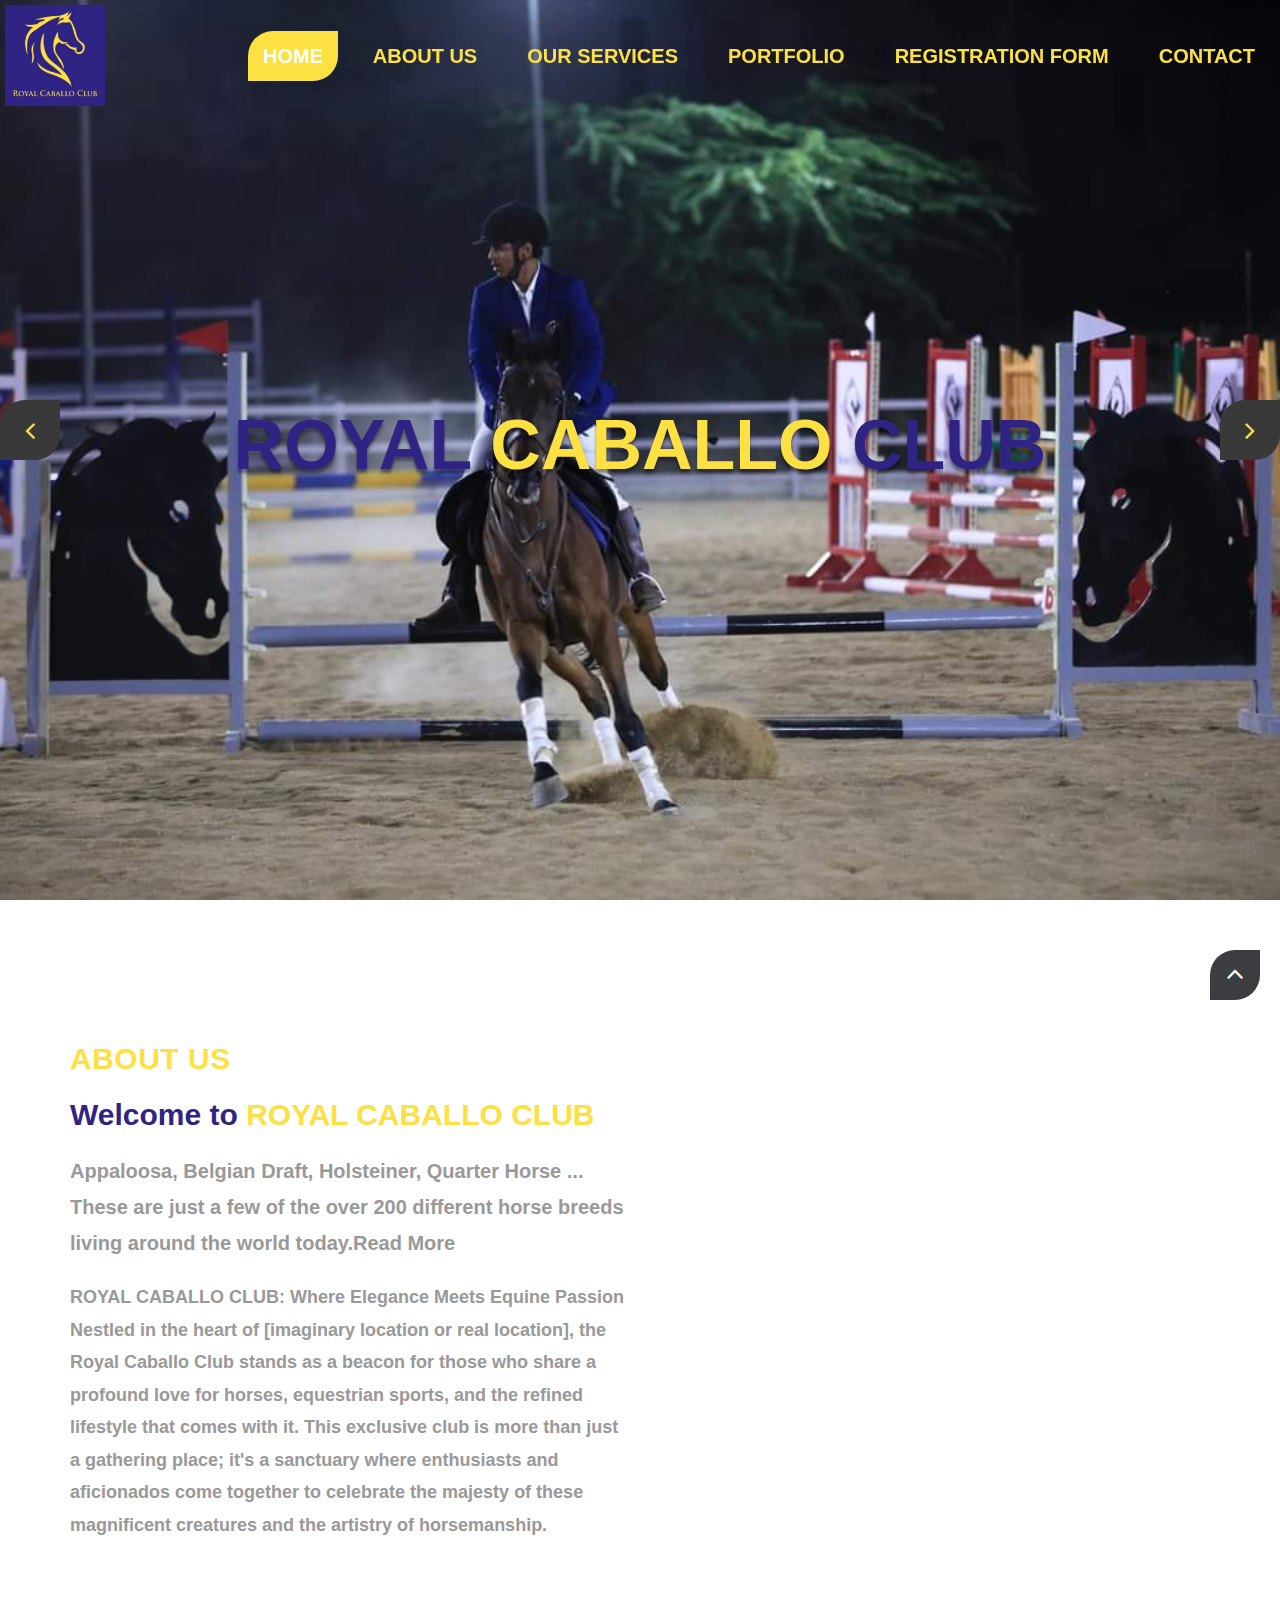
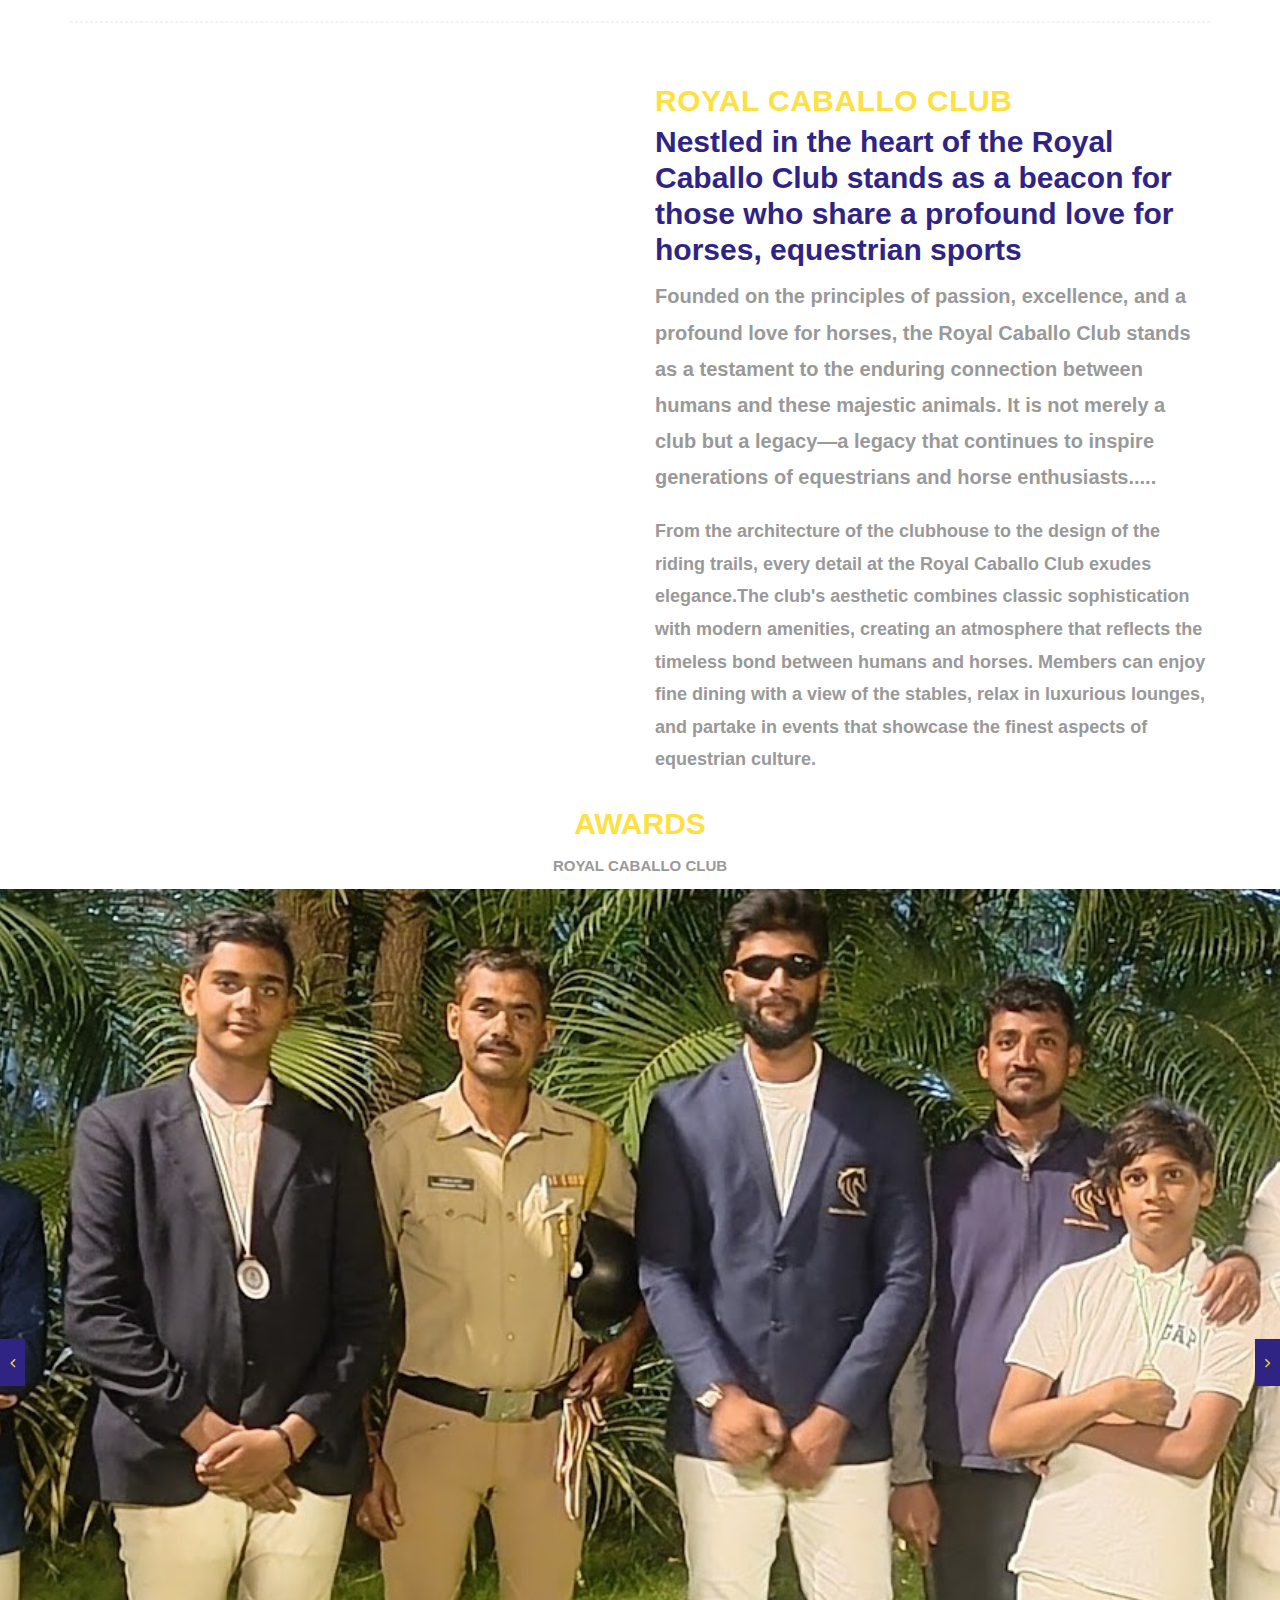
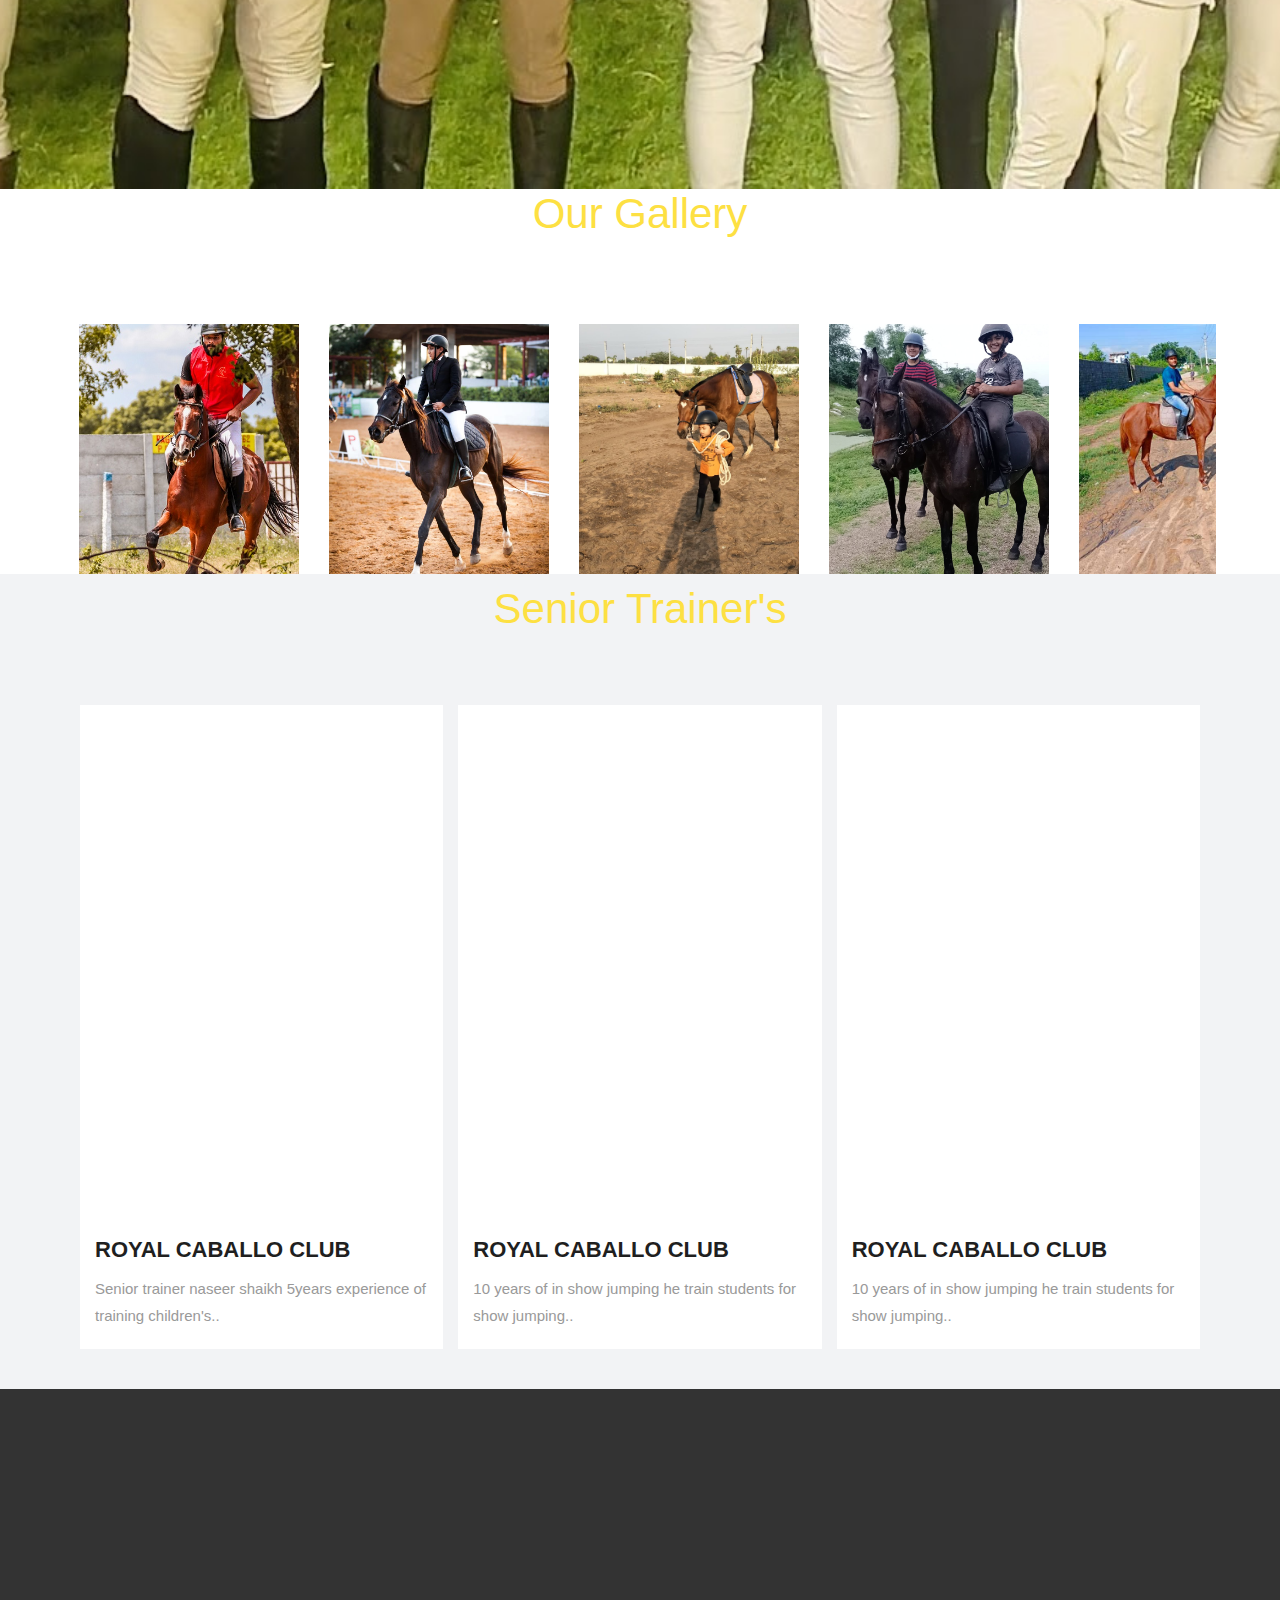
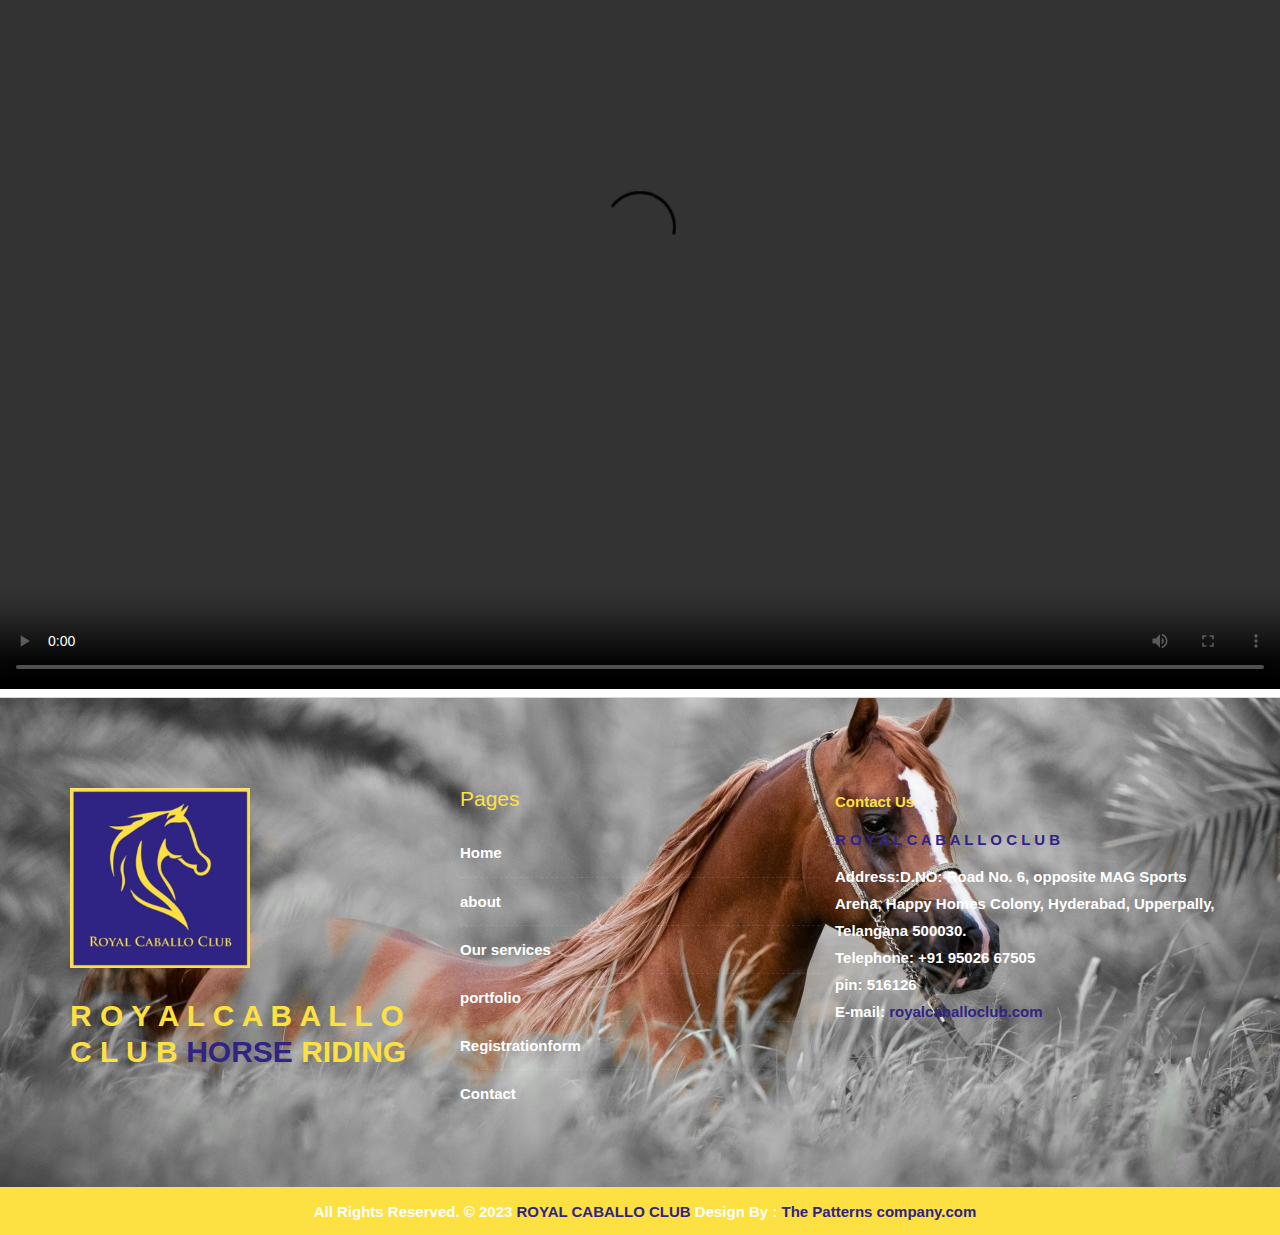
==== commit b0998f40: "some device images changed" ====
--- a/index.html
+++ b/index.html
@@ -426,7 +426,8 @@
                     </div><!-- end clearfix -->
                 </div><!-- end col -->
                 <div class="col c3">
-                    <h3 style="color: rgba(253,224,66,255);"><span>Contact</span> Us</h3>
+                    <!-- <h3 style="color: rgba(253,224,66,255);"><span>Contact</span> Us</h3> -->
+                    <p style="color: rgba(253,224,66,255);">Contact Us</p>
                     <p><span style="color: rgba(47, 36, 132, 255)"> R O Y A L C A B A L L O C L U B</span>
                     </p>
                     <p class="contact_info">
--- a/style.css
+++ b/style.css
@@ -993,6 +993,22 @@
     }
     .header{
         padding: 0;
+    }
+    .slider-bg-one {
+        background-image: url("uploads/homesmall.jpeg");
+       
+        height:100vh;
+    }
+    
+    .slider-bg-two {
+        background-image: url("uploads/homesmall1.jpeg");
+       
+        height:100vh;
+    }
+   
+    .slider-bg-three {
+        background-image: url("uploads/homesmall2.jpg");
+        height:100vh;
     }
 }
 @media(max-width:575px){
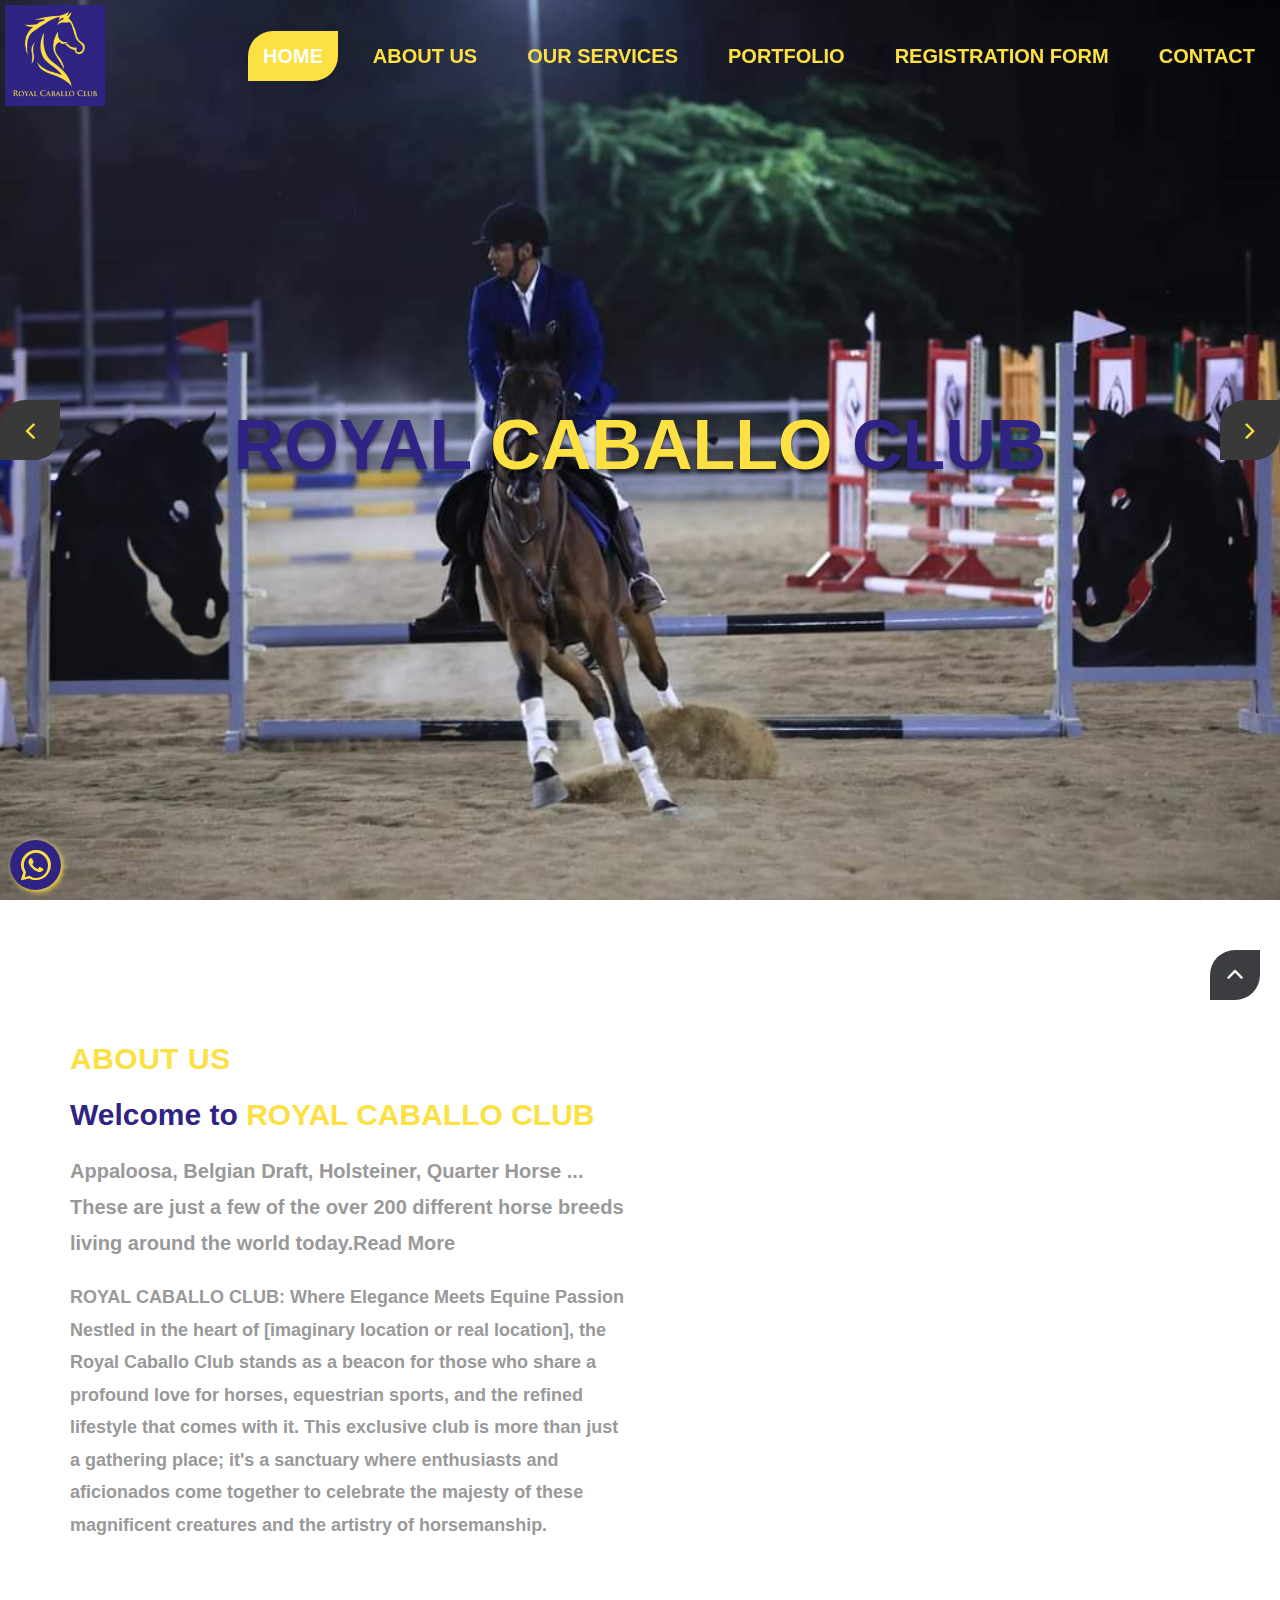
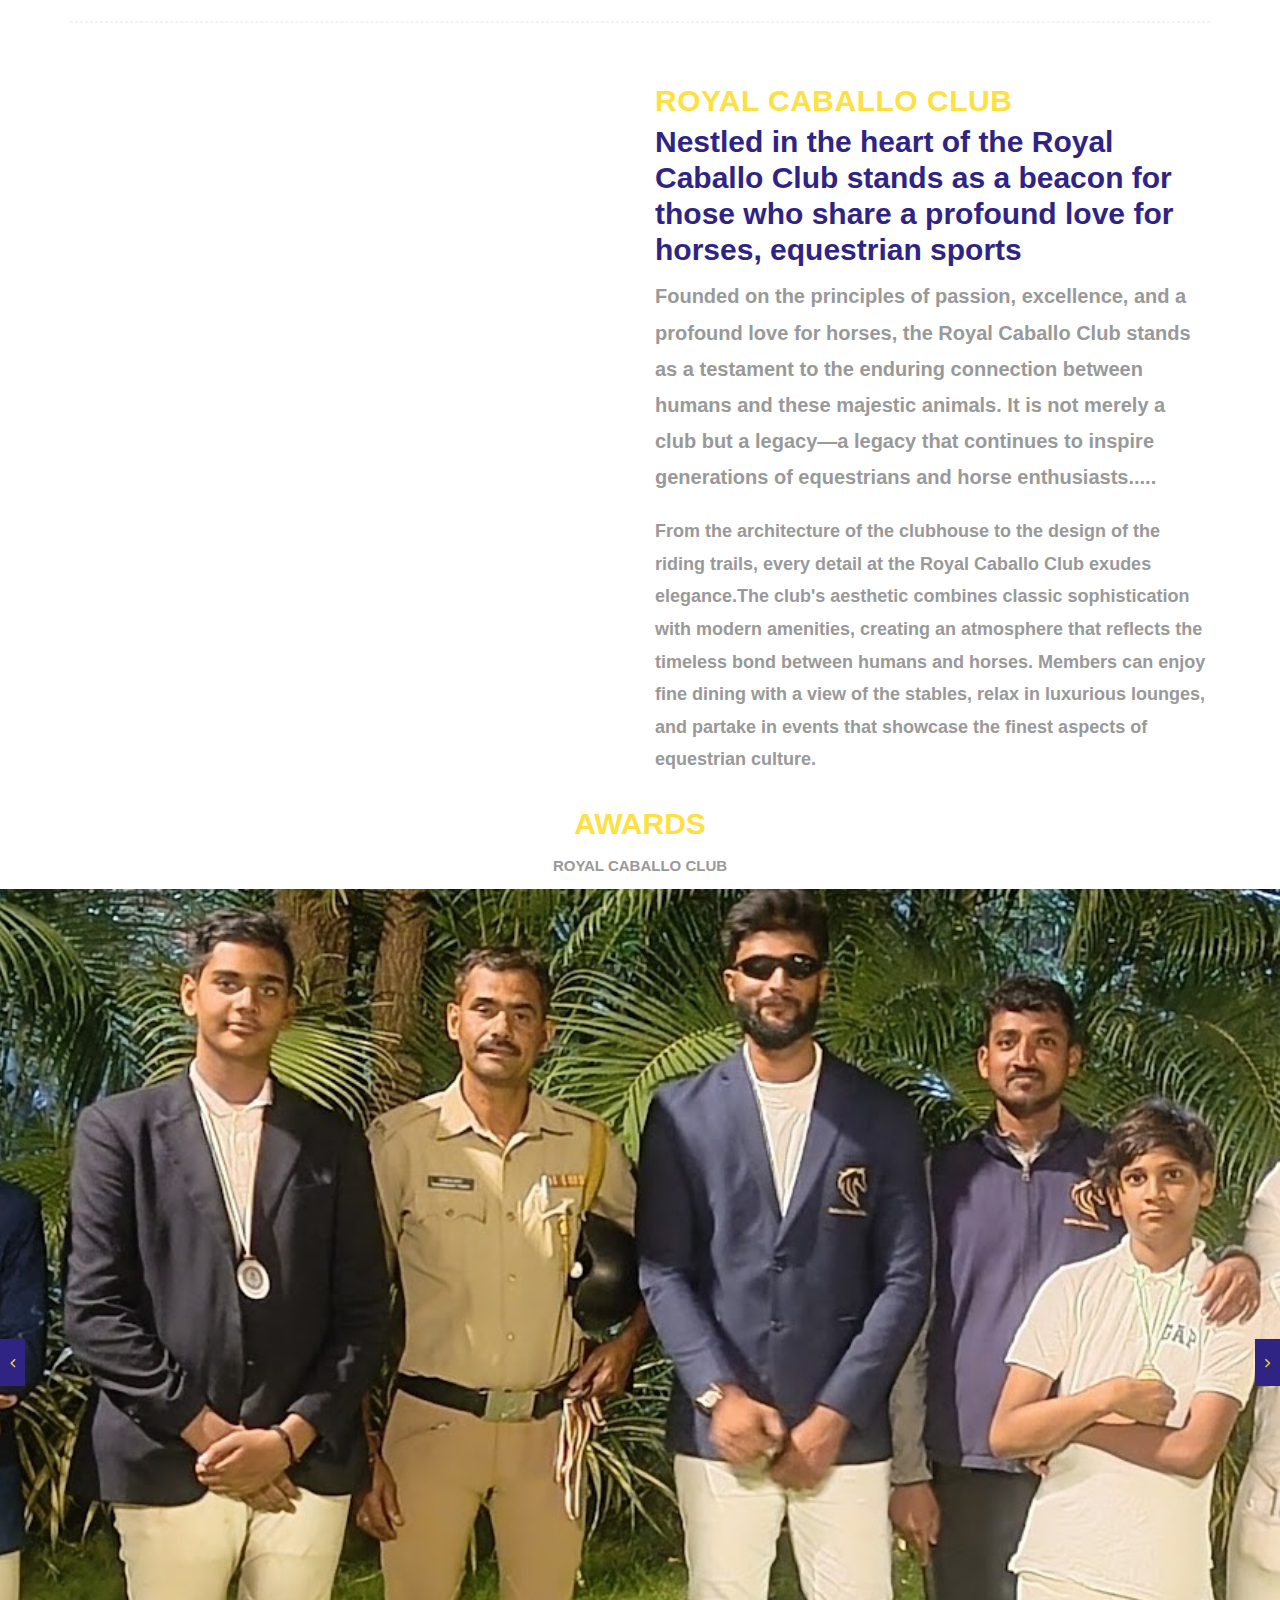
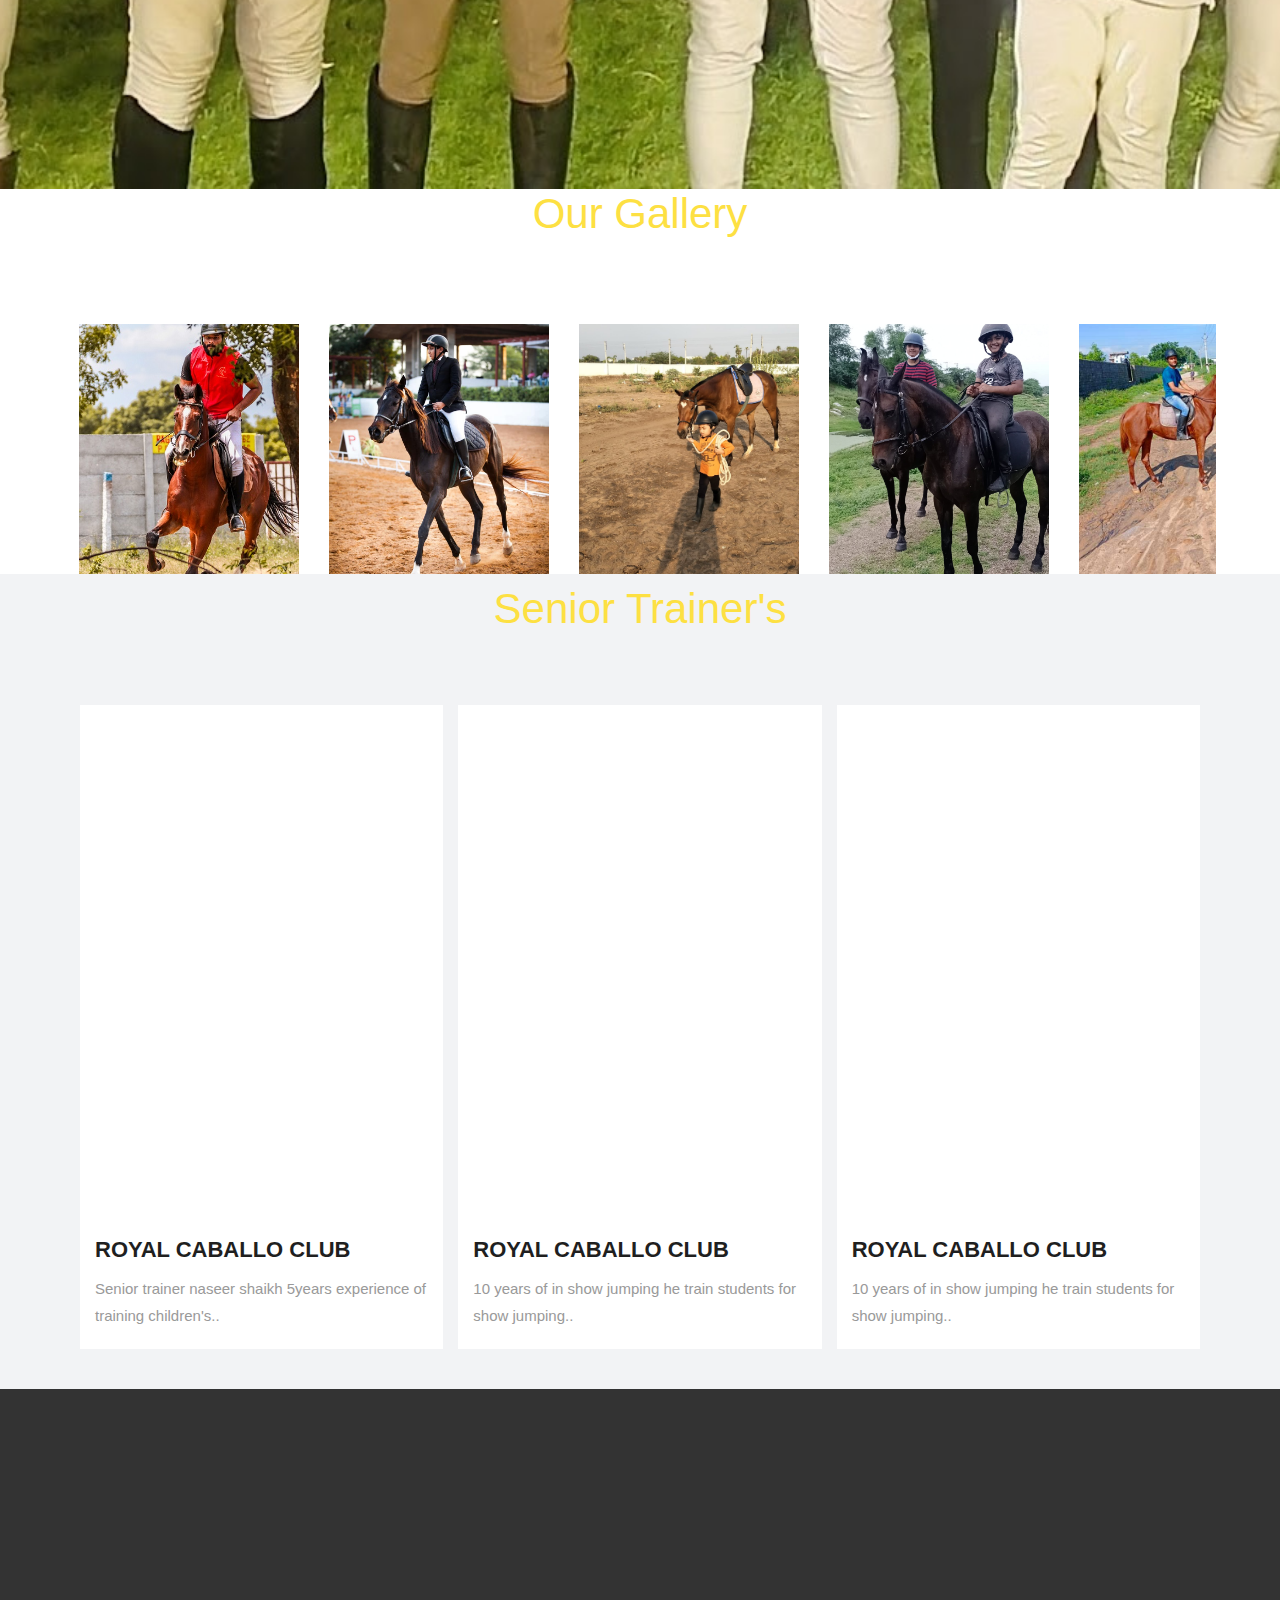
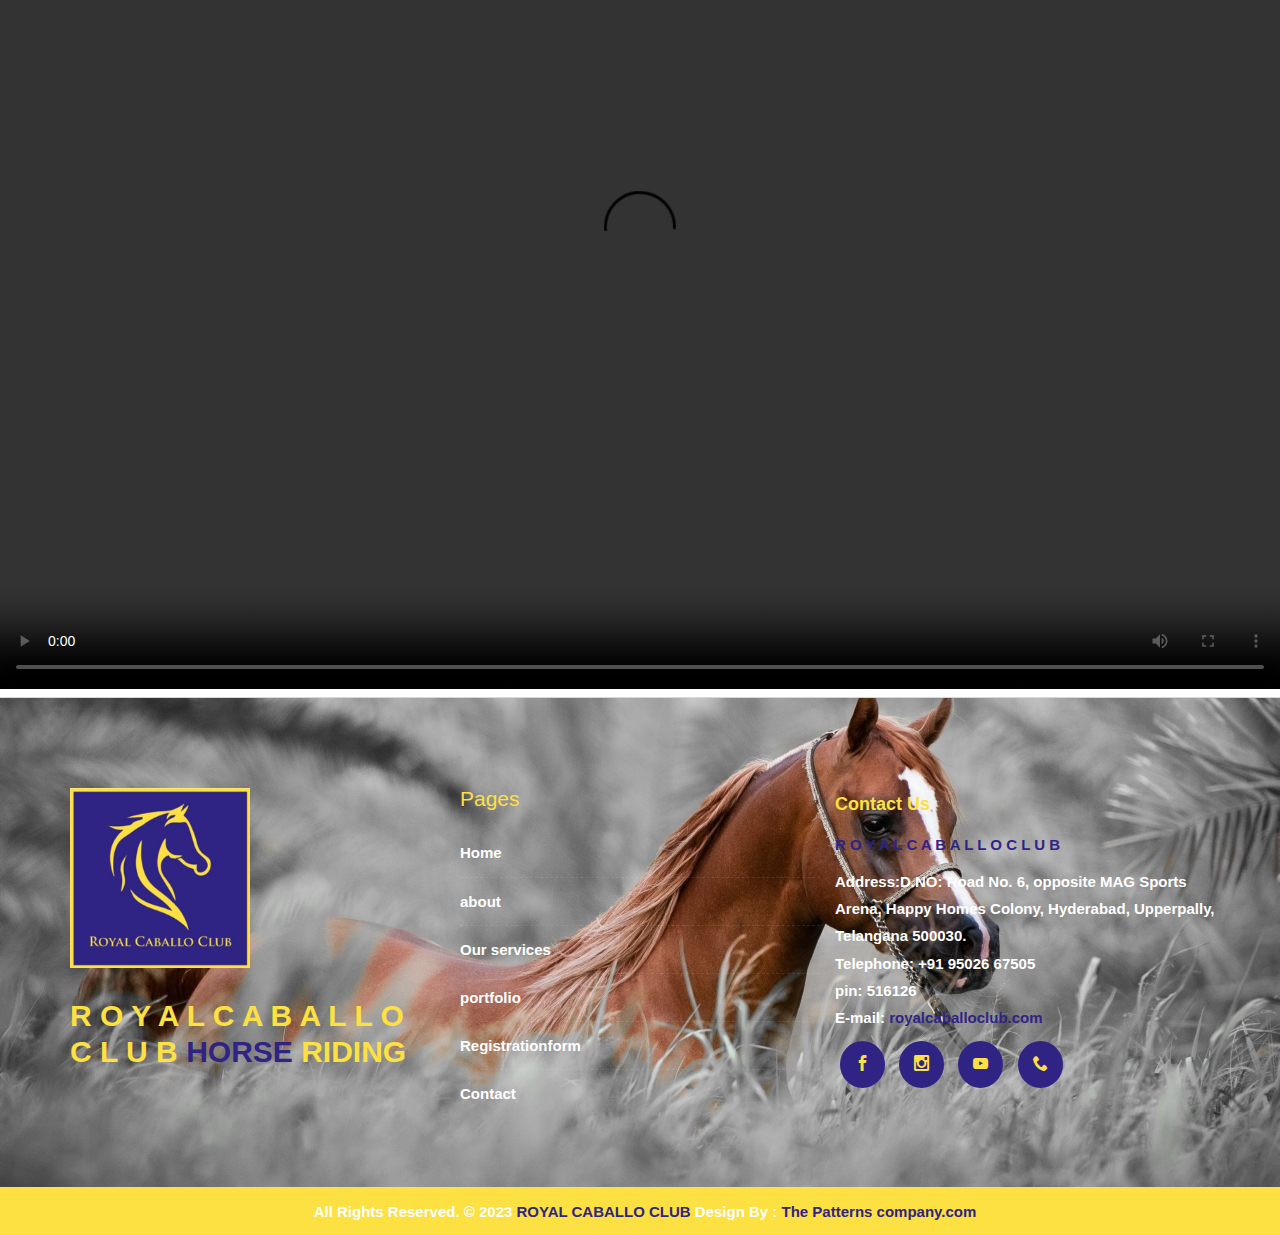
==== commit e1df0e1a: "social icons and whatsapp icon added" ====
--- a/index.html
+++ b/index.html
@@ -281,7 +281,10 @@
             <button onclick="nextSlide()"><i class="fa fa-angle-right"></i></button>
         </div>
     </div>
-
+    <!--whatsapp-->
+    <a href="https://wa.me/+919502667505" class="whatsapp-link"><span class="icon icon-whatsapp whatsapp"></span></a>
+
+    <!--whatsapp-->
     <div class="section-title text-center h31">
         <h3 class="h">Our Gallery</h3>
     </div>
@@ -438,13 +441,21 @@
                         <span>pin: </span> 516126<br />
                         <span>E-mail:</span> <a href="#" style="color: rgba(47,36,132,255);">royalcaballoclub.com</a>
                     </p>
-                </div>
-
-
+                    <div class="social-links">
+                        <a href="https://www.facebook.com/TSHRC"><span class="icon icon-facebook"></span></a>
+                        <a href="https://www.instagram.com/royalcaballoclub/"><span
+                                class="icon icon-instagram"></span></a>
+                        <a href="https://www.youtube.com/@royalcaballoclub3806"><span
+                                class="icon icon-youtube"></span></a>
+                        <a href="tel:+919502667505"><span class="icon icon-phone"></span></a>
+                    </div>
+                </div>
             </div><!-- end row -->
         </div><!-- end container -->
     </footer><!-- end footer -->
-
+    <style>
+
+    </style>
     <div class="copyrights" style="background-color: rgba(253,224,66,255);">
         <div class="container">
             <div class="footer-distributed">
--- a/style.css
+++ b/style.css
@@ -691,6 +691,51 @@
 	top: 0%;
 	left: 100%;
 	z-index: 1
+}
+/*whatsapp css*/
+.whatsapp-link {
+    padding: 10px;
+    border-radius: 50%;
+    background-color: rgba(47, 36, 132, 255);
+    position: fixed;
+    bottom: 10px;
+    left: 10px;
+    z-index: 999;
+    box-shadow: 2px 2px 5px rgba(253, 224, 66, 255);
+    animation: w 5s linear infinite;
+    transition: 3s;
+}
+
+@keyframes w {
+
+    0%,
+    100% {
+        margin-bottom: 10px;
+        transform: scale(1.1);
+    }
+
+    50% {
+        margin-bottom: 0;
+        transform: scale(1);
+    }
+}
+
+.whatsapp-link .whatsapp {
+    font-size: 30px;
+    color: rgba(253, 224, 66, 255);
+    text-align: center;
+    display: flex;
+    align-items: center;
+    justify-content: center;
+}
+
+.whatsapp-link:hover {
+    background-color: rgba(253, 224, 66, 255);
+    box-shadow: 2px 2px 5px rgba(47, 36, 132, 255);
+}
+
+.whatsapp-link:hover .whatsapp {
+    color: rgba(47, 36, 132, 255);
 }
 
 
@@ -2436,8 +2481,34 @@
     font-size: 18px;
     margin-top: 6px;
 }
-
-
+.col.c3 p:nth-child(1){
+    font-size: 18px;
+}
+/*social links css*/
+.social-links {
+    padding-top: 1rem;
+}
+
+.social-links a {
+    background-color: rgba(47, 36, 132, 255);
+    padding: 15px;
+    position: relative;
+    border-radius: 50%;
+    margin: 5px;
+}
+
+.social-links a span {
+    font-size: 15px;
+    color: rgba(253, 224, 66, 255);
+}
+
+.social-links a:hover {
+    background-color: rgba(253, 224, 66, 255);
+}
+
+.social-links a:hover span {
+    color: rgba(47, 36, 132, 255);
+}
 /*------------------------------------------------------------------
     MISC
 -------------------------------------------------------------------*/
--- a/css/responsive.css
+++ b/css/responsive.css
@@ -282,7 +282,6 @@
     width: 100%;
     text-align: center;
   }
-  .social-links,
   .macbookright {
     display: none !important;
   }
@@ -329,10 +328,14 @@
     background-color: #ffffff;
   }
   .home-one-slider-otem .slider-content-area {
-    height: 460px;
-  }
-}
-
+    height: 100vh;
+  }
+}
+@media (max-width: 992px) {
+  .home-one-slider-otem .slider-content-area {
+    height: 70vh;
+  }
+}
 @media (max-width: 768px) {
   body.building_version .first-section h2 {
     font-size: 34px;
@@ -410,7 +413,7 @@
     top: 7px;
   }
   .home-one-slider-otem .slider-content-area {
-    height: 460px;
+    height: 80vh;
   }
 }
 
@@ -471,6 +474,11 @@
     text-align: center;
   }
   .home-one-slider-otem .slider-content-area {
-    height: 460px;
-  }
-}
+    height: 70vh;
+  }
+}
+@media (max-width: 400px) {
+  .home-one-slider-otem .slider-content-area {
+    height: 70vh;
+  }
+}
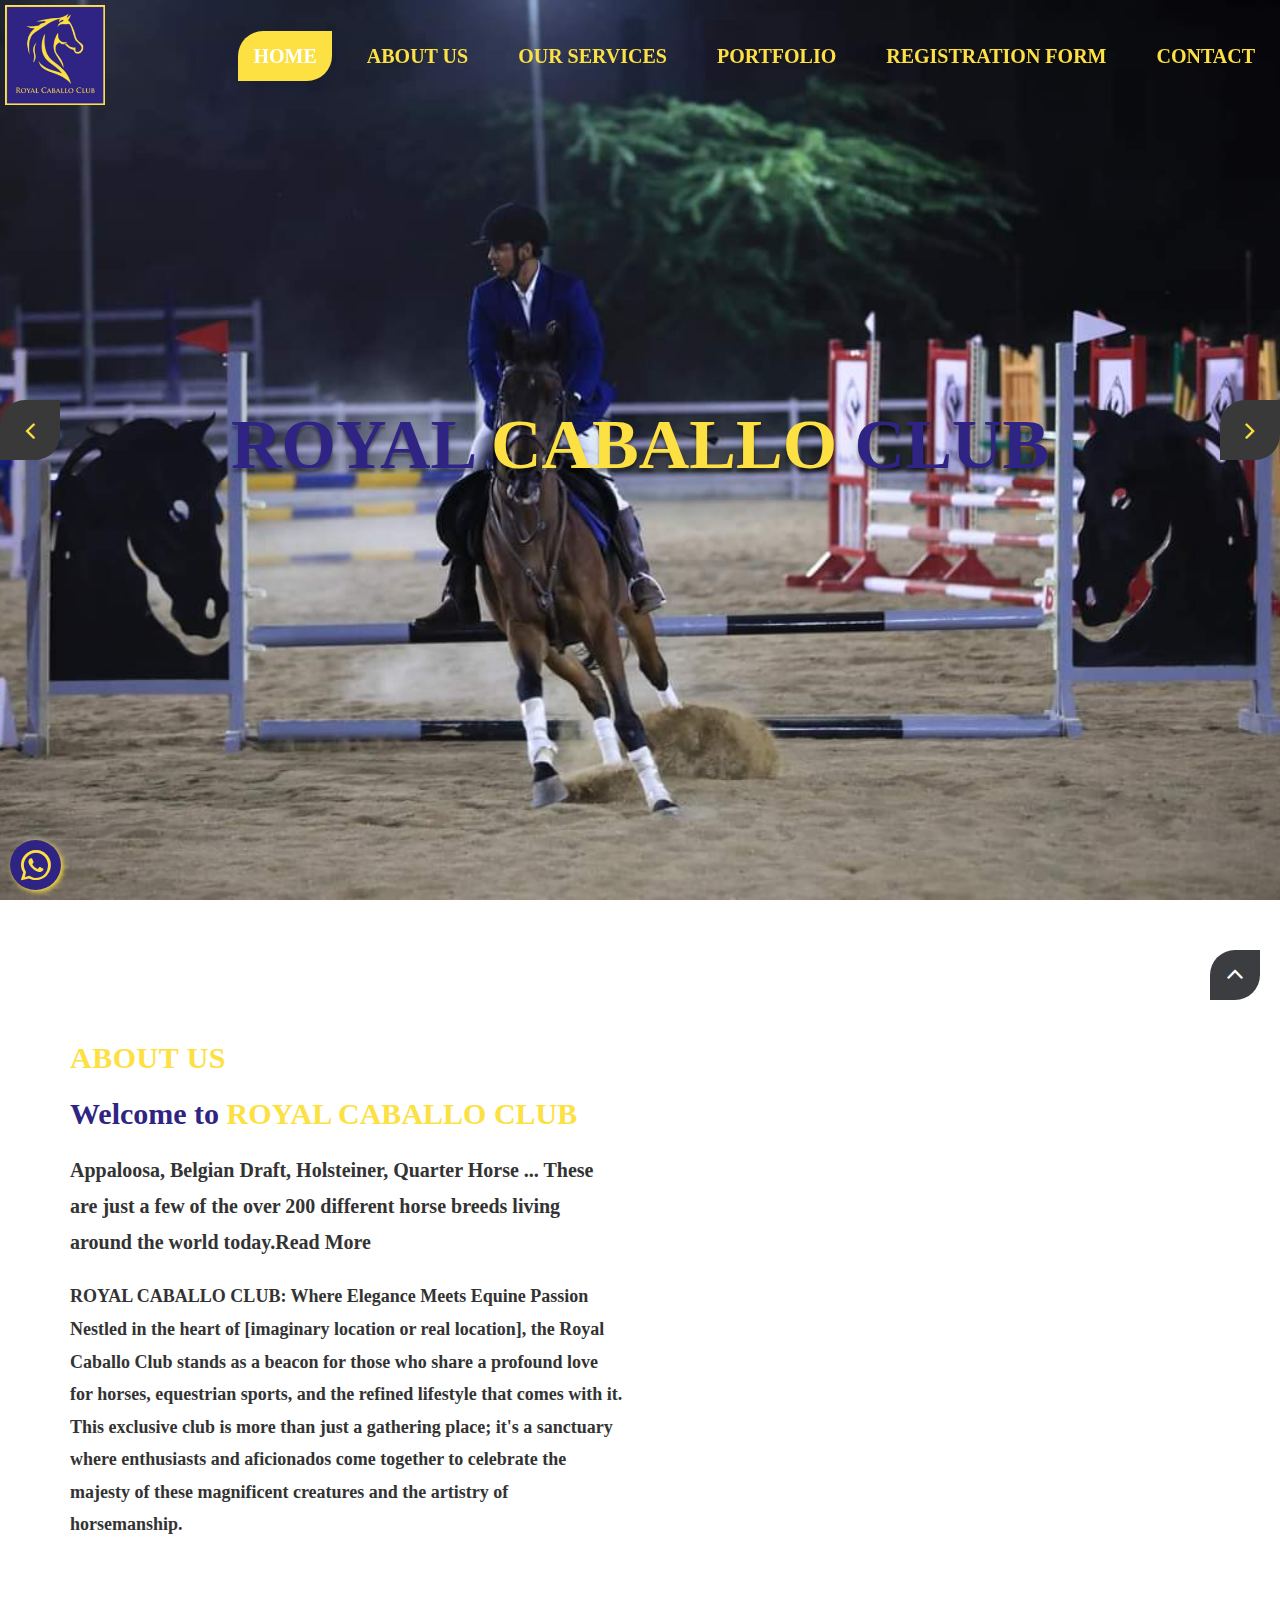
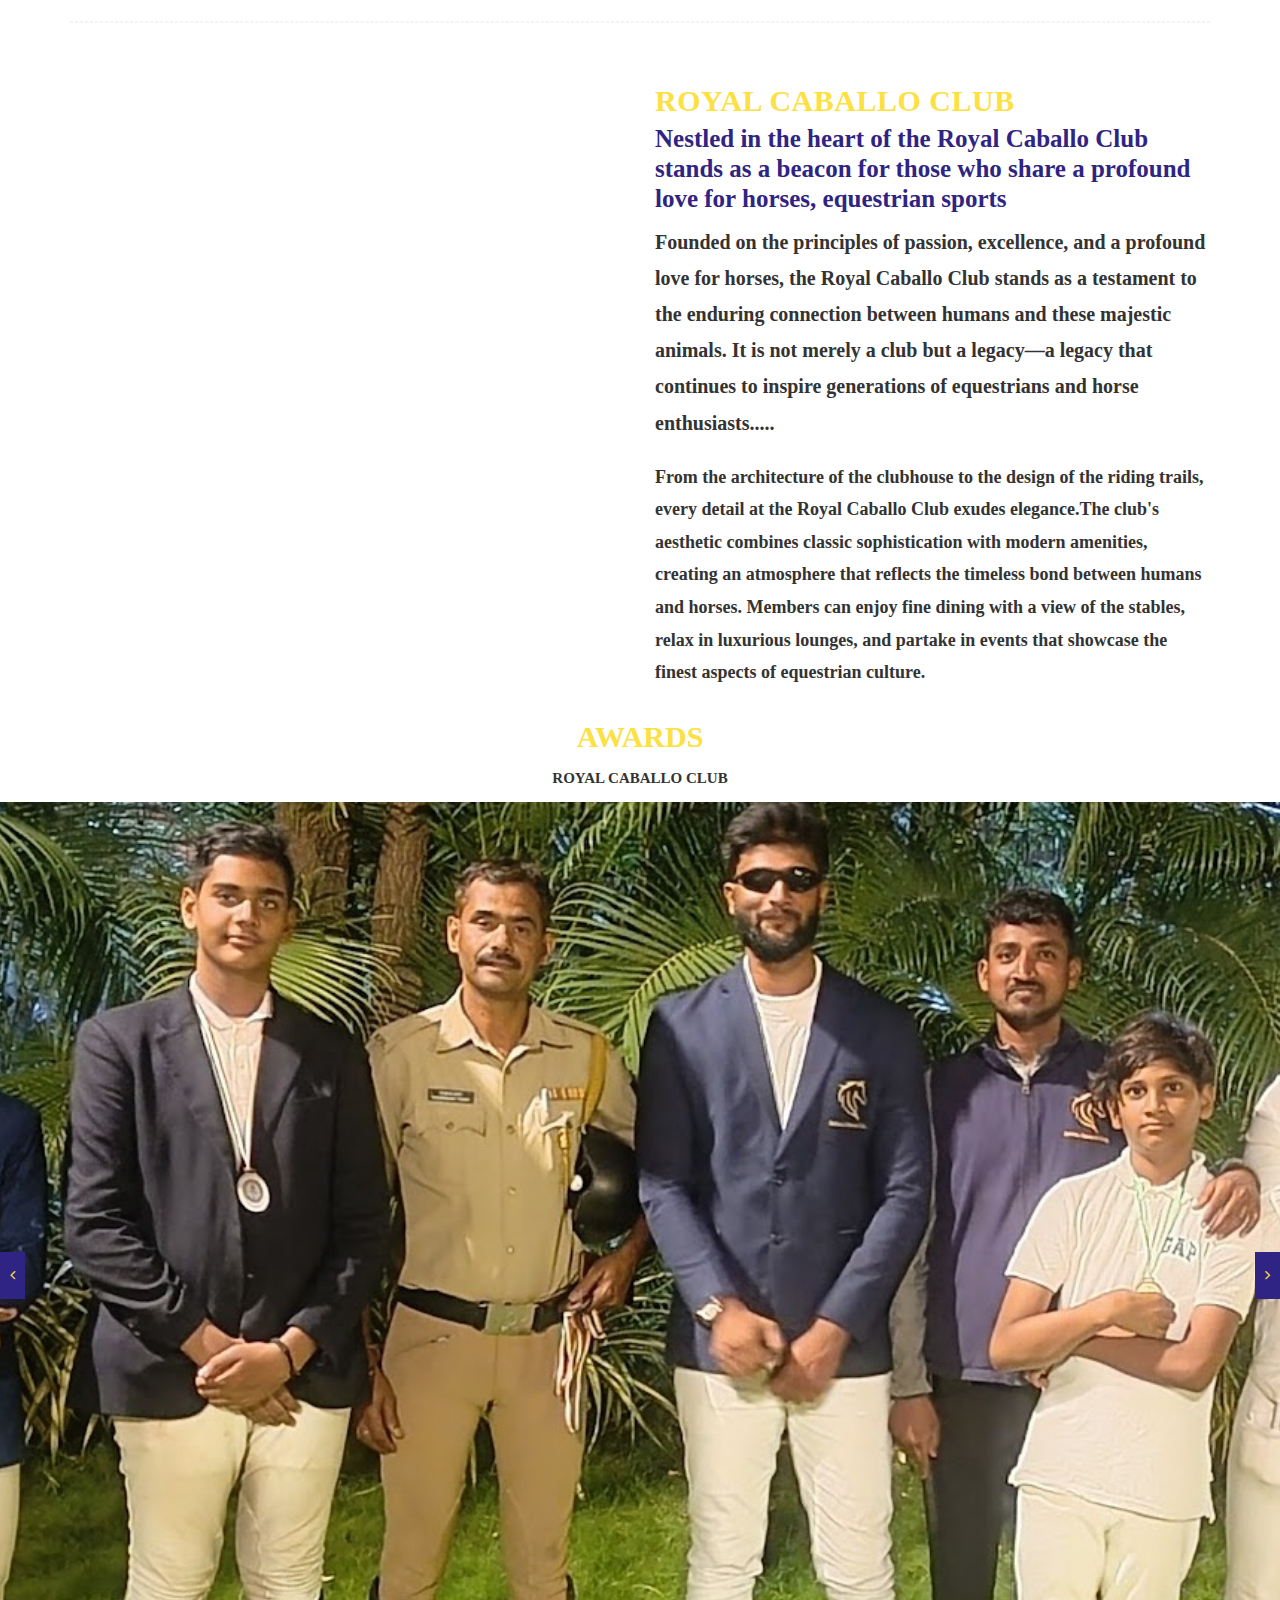
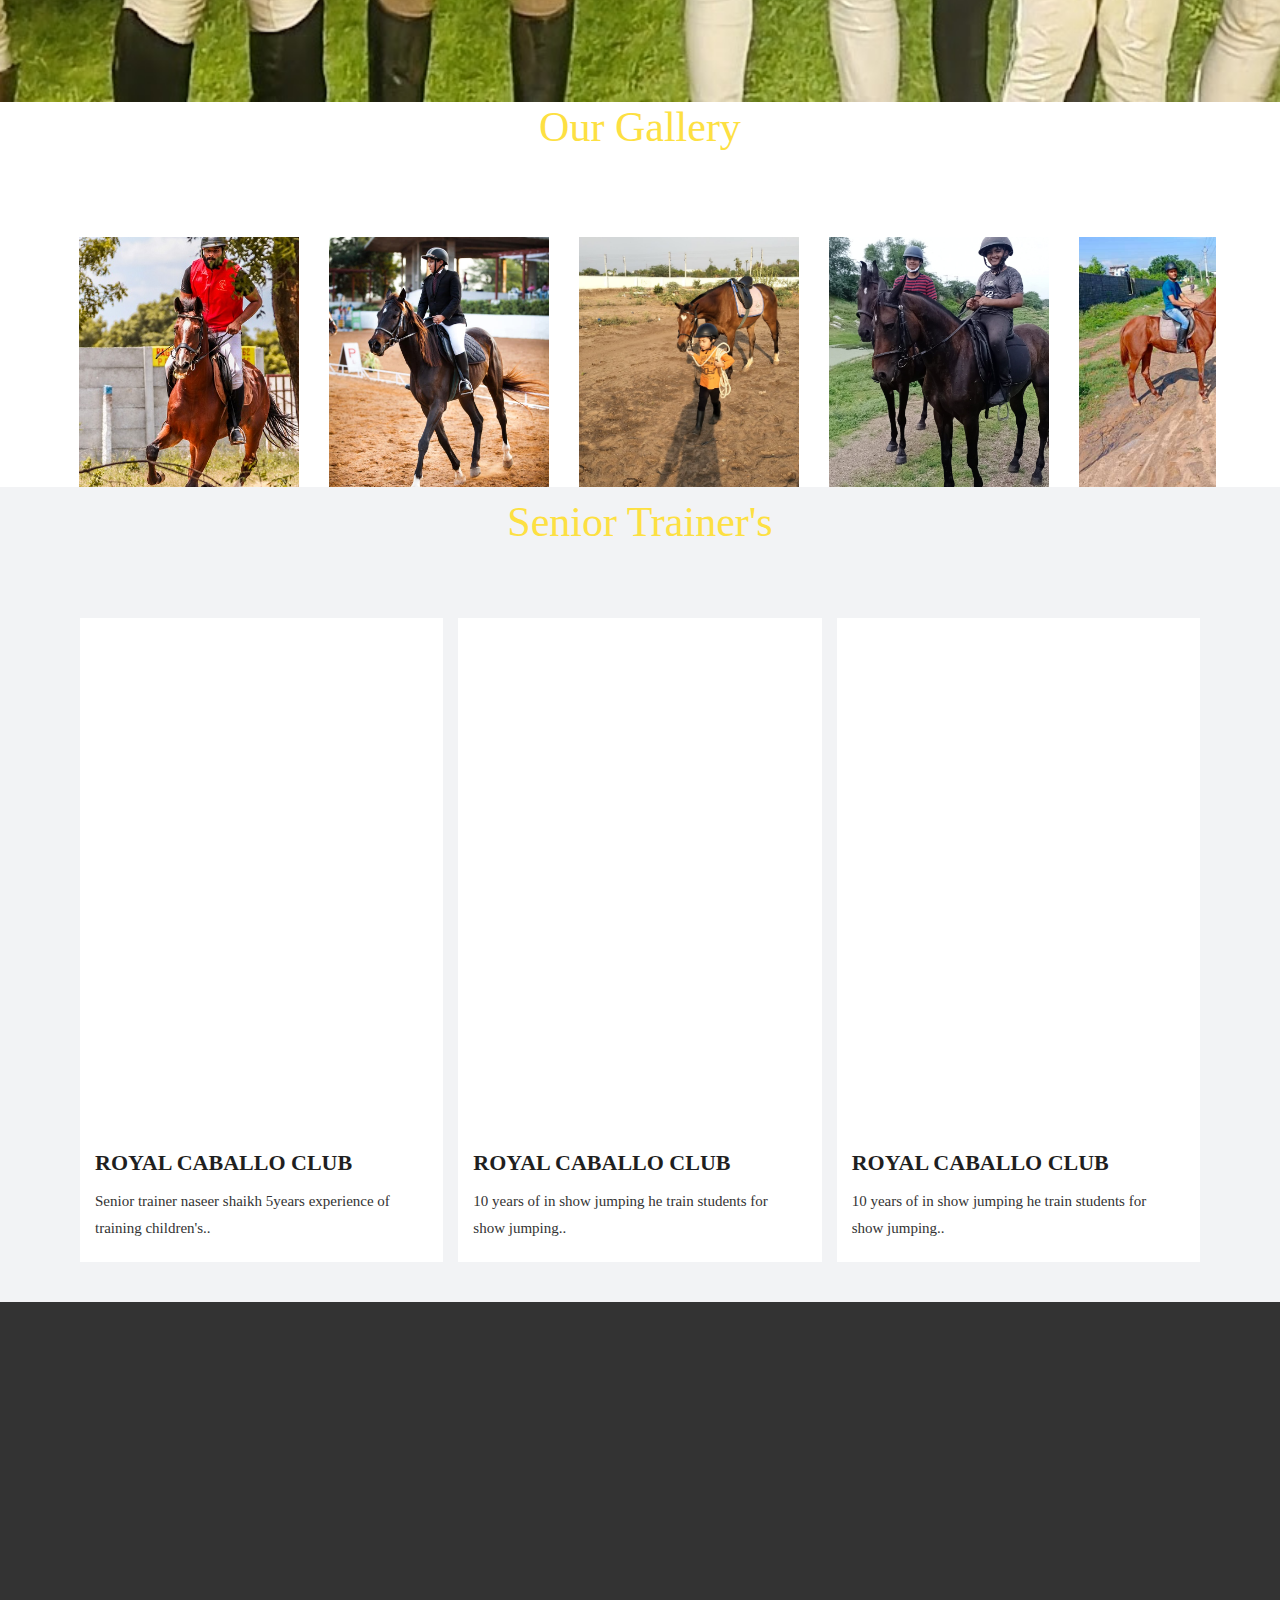
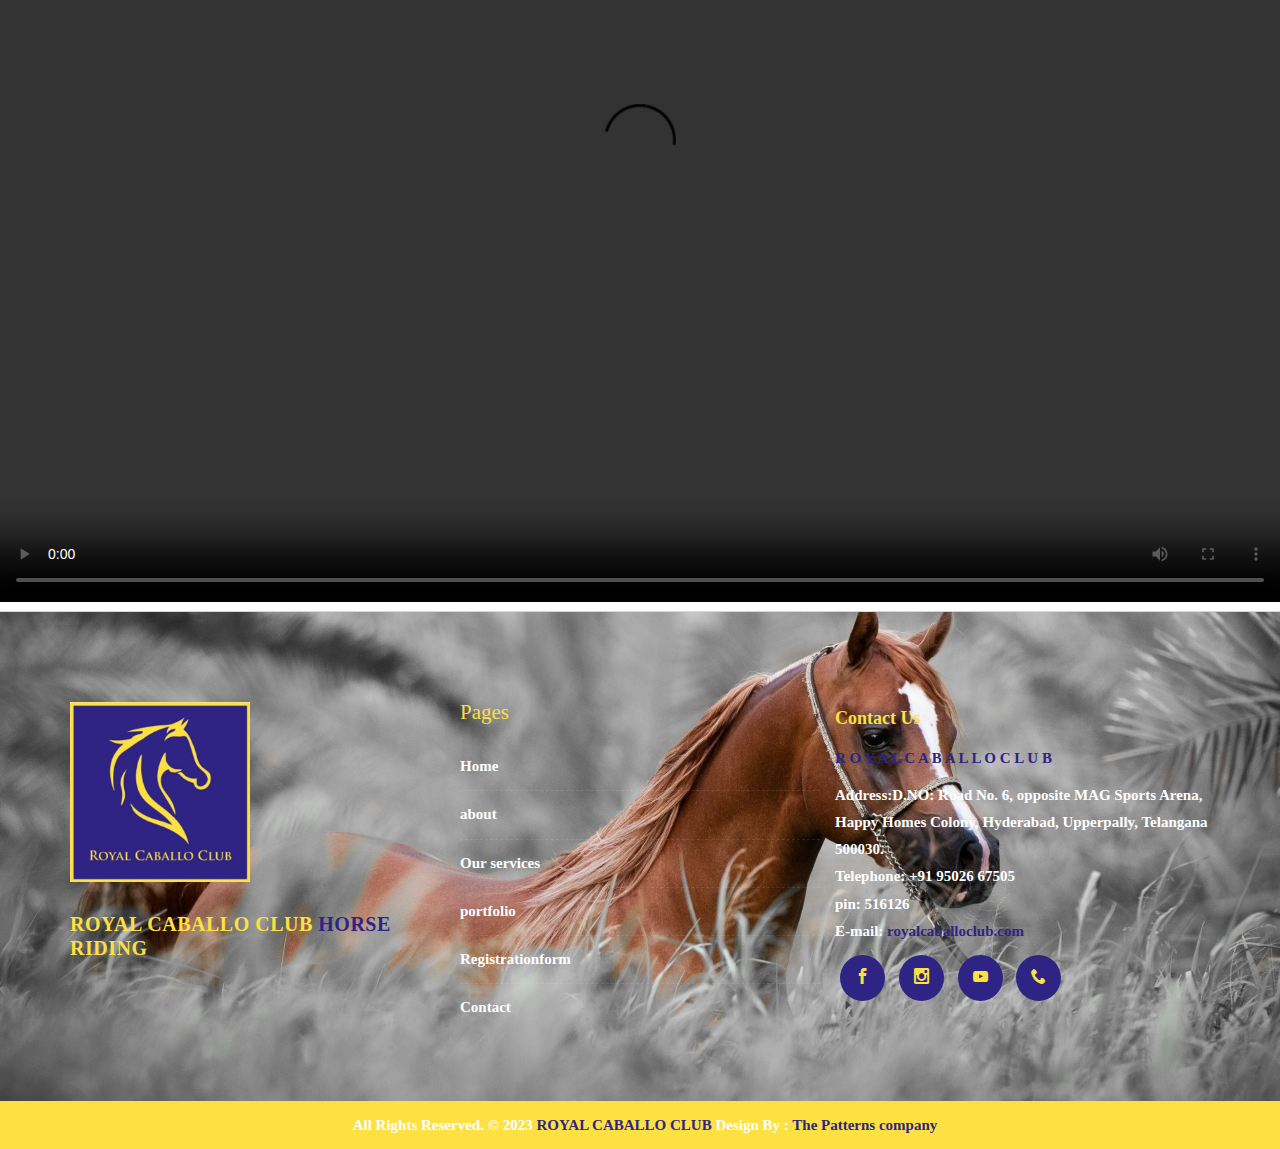
==== commit 06a6ce90: "modified:   css/owl.carousel.css" ====
--- a/index.html
+++ b/index.html
@@ -43,74 +43,17 @@
 
     <!-- LOADER -->
     <div id="preloader">
-        <div class="loader">
-            <!-- <div class="loader__bar"></div>
-			<div class="loader__bar"></div>
-			<div class="loader__bar"></div>
-			<div class="loader__bar"></div>
-			<div class="loader__bar"></div>
-			<div class="loader__ball"></div> -->
-            <!-- <H1 style="color: rgba(253,224,66,255);letter-spacing: 5px;font-size: 30px;font-style: Autumn Flowers;">
-                ROYAL</H1> -->
-            <img class="horseload" src="uploads/logo1 - Copy.png" style="width:100px;" />
-
-        </div>
+        <img class="horseload" src="uploads/logo1 - Copy.png" style="width:100px;" />
+        <div class="load"></div>
     </div><!-- end loader -->
     <!-- END LOADER -->
-    <style>
-        .loader .horseload {
-            animation: h 5s linear infinite;
-        }
-
-        @keyframes h {
-            0% {
-                transform: translateX(-5px);
-            }
-
-            50% {
-                transform: translateX(5px);
-            }
-
-            100% {
-                transform: translateZ(-5px);
-            }
-        }
-    </style>
-
-    <!-- <div class="top-bar">
-		<div class="container-fluid">
-			<div class="row">
-				<div class="col-md-6 col-sm-6">
-					<div class="left-top">
-						<div class="email-box">
-							<a href="#"><i class="fa fa-envelope-o" aria-hidden="true"></i> spitialmindgt@gmail.com</a>
-						</div>
-						<div class="phone-box">
-							<a href="tel:1234567890"><i class="fa fa-phone" aria-hidden="true"></i> +1 234 567 890</a>
-						</div>
-					</div>
-				</div>
-				<div class="col-md-6 col-sm-6">
-					<div class="right-top">
-						<div class="social-box">
-							<ul>
-								<li><a href="#"><i class="fa fa-facebook-square" aria-hidden="true"></i></a></li>
-								<li><a href="#"><i class="fa fa-instagram" aria-hidden="true"></i></a></li>
-								<li><a href="#"><i class="fa fa-linkedin-square" aria-hidden="true"></i></a></li>
-								<li><a href="#"><i class="fa fa-twitter-square" aria-hidden="true"></i></a></li>
-								<li><a href="#"><i class="fa fa-rss-square" aria-hidden="true"></i></a></li>
-							<ul>
-						</div>
-					</div>
-				</div>
-			</div>
-		</div>
-	</div> -->
+
+
     <header class="header header_style_01">
         <nav class="megamenu navbar navbar-default">
             <div class="d">
                 <div class="navbar-header">
-                    <a class="navbar-brand" href="index.html"><img class="logo1" src="uploads/logo1 -trans.png"
+                    <a class="navbar-brand" href="index.html"><img class="logo1" src="uploads/logo1 - Copy.png"
                             alt="image"></a>
                 </div>
                 <div id="navbar" class="navbar-collapse collapse">
@@ -142,9 +85,8 @@
                     <div class="row">
                         <div class="slider-content-area">
                             <div class="slide-text">
-                                <h1 class="homepage-three-title">
-                                    ROYAL <span> CABALLO </span> CLUB</h1>
-
+
+                                <h1 class="homepage-three-title">ROYAL <span> CABALLO </span> CLUB</h1>
                             </div>
                         </div>
                     </div>
@@ -237,7 +179,7 @@
                 <div class="col-md-6">
                     <div class="message-box">
                         <h4 class="h">ROYAL CABALLO CLUB</h4>
-                        <h2 class="h2">Nestled in the heart of the Royal Caballo Club stands as a beacon for those who
+                        <h2 class="p">Nestled in the heart of the Royal Caballo Club stands as a beacon for those who
                             share a profound love for horses, equestrian sports </h2>
                         <p class="p1"> Founded on the principles of passion, excellence, and a profound love for horses,
                             the Royal Caballo Club stands as a testament to the enduring connection between humans and
@@ -394,8 +336,13 @@
                             <img src="images/logos/logo1.png" alt="" />
                         </div>
                         <p>
-                        <h2 class="h"><span> R O Y A L C A B A L L O C L U B </span> <span
-                                style="color:rgba(47, 36, 132, 255)">HORSE</span> RIDING</h2>
+                        <h2
+                            style="color:rgba(253,224,66,255);font-size: 20px;font-weight: 800;line-height: 2;letter-spacing: 0.5px;">
+                            <span>
+                                ROYAL CABALLO CLUB </span> <span
+                                style="color:rgba(47, 36, 132, 255);font-size: 20px;font-weight: 700;">HORSE</span>
+                            RIDING
+                        </h2>
                         </p>
 
                     </div><!-- end clearfix -->
@@ -407,24 +354,16 @@
                             <h3 class="h">Pages</h3>
                         </div>
 
-                        <!-- <ul class="footer-links hov">
+                        <ul class="footer-links hov">
                             <li><a href="#">Home <span class="icon icon-arrow-right2"></span></a></li>
-                            <li><a href="#">about <span class="icon icon-arrow-right2"></span></a></li>
-                            <li><a href="#">Our services <span class="icon icon-arrow-right2"></span></a>
+                            <li><a href="about-us.html">about <span class="icon icon-arrow-right2"></span></a></li>
+                            <li><a href="services.html">Our services <span class="icon icon-arrow-right2"></span></a>
                             </li>
-                            <li><a href="#">portfolio <span class="icon icon-arrow-right2"></span></a></li>
-                            <li><a href="#">Registrationform <span class="icon icon-arrow-right2"></span></a>
+                            <li><a href="portfolio.html">portfolio <span class="icon icon-arrow-right2"></span></a></li>
+                            <li><a href="Registrationform.html">Registrationform <span
+                                        class="icon icon-arrow-right2"></span></a>
                             </li>
-                            <li><a href="#">Contact <span class="icon icon-arrow-right2"></span></a></li> -->
-                        <ul class="footer-links hov">
-                            <li><a href="#">Home</a></li>
-                            <li><a href="#">about </a></li>
-                            <li><a href="#">Our services </a>
-                            </li>
-                            <li><a href="#">portfolio </a></li>
-                            <li><a href="#">Registrationform </a>
-                            </li>
-                            <li><a href="#">Contact </a></li>
+                            <li><a href="contact.html">Contact <span class="icon icon-arrow-right2"></span></a></li>
                         </ul><!-- end links -->
                     </div><!-- end clearfix -->
                 </div><!-- end col -->
@@ -453,9 +392,7 @@
             </div><!-- end row -->
         </div><!-- end container -->
     </footer><!-- end footer -->
-    <style>
-
-    </style>
+
     <div class="copyrights" style="background-color: rgba(253,224,66,255);">
         <div class="container">
             <div class="footer-distributed">
@@ -463,7 +400,7 @@
                     <p class="footer-company-name">All Rights Reserved. &copy; 2023 <a href="#">ROYAL
                             CABALLO CLUB</a>
                         Design By :
-                        <a href="https://www.thepatternscompany.com/">The Patterns company.com</a>
+                        <a href="https://www.thepatternscompany.com/">The Patterns company</a>
                     </p>
                 </div>
 
--- a/style.css
+++ b/style.css
@@ -44,16 +44,29 @@
 @import url(css/owl.carousel.css);
 @import url(css/font-awesome.min.css);
 
-
+@font-face {
+    font-family: 'Raleway';
+    src: url('fonts/Raleway-Bold.ttf') format('Bold.ttf');
+  }
+  @font-face {
+    font-family: 'Mouldy Cheese';
+    src: url('fonts/MouldyCheeseRegular-WyMWG.ttf') format('WyMWG.ttf');
+  }
+  @font-face {
+    font-family: 'THE GLOBE PERSONAL USE';
+    src: url('fonts/TheGlobePersonalUseBold-2ORlw.ttf') format('2ORlw.ttf');
+  }
 /*------------------------------------------------------------------
     SKELETON
 -------------------------------------------------------------------*/
 
 body {
-    color: #999;
+   
     font-size: 15px;
-    font-family: 'Raleway', sans-serif;
+    /* font-family: "Raleway"; */
     line-height: 1.80857;
+   overflow-x: hidden;
+   font-family: 'Mouldy Cheese';
 }
 
 body.demos .section {
@@ -104,17 +117,20 @@
     font-weight: normal;
     position: relative;
     padding: 0 0 10px 0;
-    font-weight: normal;
     line-height: 120% !important;
     color: #1f1f1f;
-    margin: 0
+    margin: 0;
+    /* font-family: "Raleway"; */
+    /* font-family: "Mouldy Cheese"; */
 }
 
 h1 {
     font-size: 24px
 }
 
-
+.homepage-three-title{
+   /* font-family: 'Mouldy Cheese'; */
+}
 h2 {
     font-size: 22px
 }
@@ -594,7 +610,7 @@
 }
 @media(max-width:992px){
     .slide-text{
-        width:300px;
+        width:100%;
         text-align: center;
         word-break: break-all;
     }
@@ -603,17 +619,16 @@
 .slide-text h1 {
     color: rgba(47,36,132,255);
     font-size: 70px;
-    font-weight: 700;
+    font-weight: 900;
+    font-family: 'THE GLOBE PERSONAL USE';
     text-transform: capitalize;
 	text-shadow: 0px 4px 3px rgba(0,0,0,0.4),
              0px 8px 13px rgba(0,0,0,0.1),
              0px 18px 23px rgba(0,0,0,0.1);
 }
-
 .slide-text h1 span{
 	color: rgba(253,224,66,255);
 }
-
 .slide-text h2 {
     color: #fff;
     font-size: 22px;
@@ -682,16 +697,16 @@
     top:0;
     left:0;
 }
-.home-one-slider-otem::before{
+/* .home-one-slider-otem::before{
 	content: "";
 	position: absolute;
-	/* background: rgba(0,0,0, 0.8); */
+	background: rgba(0,0,0, 0.8);
 	width: 100%;
 	height: 100%;
 	top: 0%;
 	left: 100%;
 	z-index: 1
-}
+} */
 /*whatsapp css*/
 .whatsapp-link {
     padding: 10px;
@@ -1064,16 +1079,14 @@
         padding: 0;
     }
     .slider-wrapper .owl-nav .owl-prev, .slider-wrapper .owl-nav .owl-next {
-       display: none;
+        height:0px;
+        top: 50%;
+        transform: translateY(-50%);
+        transition: all 0.4s ease-in-out 0s;
+        width: 0px;
+        border-radius: 25px 0px 25px 0px;
     }
-    .slide-text {
-        position: absolute;
-       top:60%;
-       left:50%;
-       transform: translate(-50%,-50%);
-        width: 100%;
-        z-index: 1;
-    }   
+   
 }
  img:hover {
     
@@ -1093,7 +1106,12 @@
     color: rgba(253, 224, 66, 255);
     font-size: 30px;
 }
-
+.message-box .p{
+    font-size: 25px;
+    font-weight: 700;
+    color: rgba(47, 36, 132, 255);
+    
+}
 .wb .h2 {
     font-size: 30px;
     font-weight: 600;
@@ -1125,8 +1143,10 @@
 .h3 {
     padding: 0;
     margin: 0;
-    width: 240px;
-    position: relative;
+    width: auto;
+    position: relative;
+    color: rgba(253,224,66,255);
+    text-transform: uppercase;
 }
 
 .h3:after {
@@ -1153,7 +1173,6 @@
 .desc {
     padding: 30px;
     position: relative;
-    background: #393939;
     border: 1px solid #393939;
 	-webkit-border-radius: 25px 0px 25px 0px;
 	-moz-border-radius: 25px 0px 25px 0px;
@@ -2594,11 +2613,36 @@
     background:rgba(253,224,66,255);
     z-index: 11000;
     position: fixed;
-    display: block;
 	display: flex;
 	align-items: center;
 	justify-content: center;
+    flex-direction: column;
     transition: 50s all;
+}
+.load {
+    width: 60px;
+    aspect-ratio: 4;
+    --_g: no-repeat radial-gradient(circle closest-side, rgba(47, 36, 132, 255) 90%, #0000);
+    background:
+        var(--_g) 0% 50%,
+        var(--_g) 50% 50%,
+        var(--_g) 100% 50%;
+    background-size: calc(100%/3) 100%;
+    animation: l7 1s infinite linear;
+}
+
+@keyframes l7 {
+    33% {
+        background-size: calc(100%/3) 0%, calc(100%/3) 100%, calc(100%/3) 100%
+    }
+
+    50% {
+        background-size: calc(100%/3) 100%, calc(100%/3) 0%, calc(100%/3) 100%
+    }
+
+    66% {
+        background-size: calc(100%/3) 100%, calc(100%/3) 100%, calc(100%/3) 0%
+    }
 }
 
 .preloader {
@@ -2725,16 +2769,6 @@
     color: rgba(253, 224, 66, 255);
     background-color: rgba(47, 36, 132, 255);
 }
-.loader {
-  
-  position: absolute;
-    margin: 0 auto;
-    left: 1%;
-    right: 1%;
-    top: 45%;
-  width: 75px;
-  height: 100px;
-}
 .loader__bar {
   position: absolute;
   bottom: 0;
@@ -3170,9 +3204,9 @@
 .btn-light {
     padding: 13px 40px;
     font-size: 18px;
-    border: 2px solid #fd6802;
+    border: 2px solid rgba(47, 36, 132, 255);
     color: #ffffff;
-    background-color: #fd6802;
+    background-color: rgba(47, 36, 132, 255);
 }
 
 .btn-dark {
@@ -3185,9 +3219,9 @@
 
 .btn-light:hover,
 .btn-light:focus {
-    border-color: #fd6802;
+    border-color: rgba(253, 224, 66, 255);
     color: rgba(255, 255, 255);
-	background: #393939;
+	background:rgba(253, 224, 66, 255);
 }
 
 
@@ -3270,7 +3304,7 @@
 	background-clip: initial;
 	background-color: rgba(198, 39, 87, 0);
 	background-origin: initial;
-	/* background-position: center center; */
+	background-position: center center;
 	background-repeat: no-repeat;
 	background-size: cover;
 	position: relative;
@@ -3442,12 +3476,14 @@
 	background: #ffffff;
 	box-shadow: 0 5px 15px rgba(0, 0, 0, 0.1);
 	padding-bottom: 10px;
+    padding: 10px;
 	transition: all 1s ease-in-out;
 	margin-bottom: 30px;
+    border: 1px solid rgba(253, 224, 66, 255);
 }
 .about-icon{
 	padding: 20px 0px;
-	transition: all 1s ease-in-out;
+   
 }
 .about-icon span{
 	font-size: 48px;
@@ -3458,12 +3494,13 @@
 	font-size: 22px;
 	font-weight: 600;
 	padding: 10px 0px;
+    border-bottom:1px solid rgba(253,224,66,255);
 }
 .about-text h3 a{
-	color: #393939;
+	color: rgba(47, 36, 132, 255);
 }
 .about-text h3 a:hover{
-	color: #fd6802;
+	color: rgba(253, 224, 66, 255);
 }
 
 .about-item:hover .about-icon{
@@ -3817,7 +3854,7 @@
 .address-item h3{
 	font-size: 28px;
 	font-weight: 600;
-	color: #fd6802;
+	color:rgba(47,36,132,255);
 }
 
 
--- a/css/responsive.css
+++ b/css/responsive.css
@@ -333,7 +333,7 @@
 }
 @media (max-width: 992px) {
   .home-one-slider-otem .slider-content-area {
-    height: 70vh;
+    height: 100vh;
   }
 }
 @media (max-width: 768px) {
@@ -413,7 +413,7 @@
     top: 7px;
   }
   .home-one-slider-otem .slider-content-area {
-    height: 80vh;
+    height: 100vh;
   }
 }
 
@@ -474,11 +474,16 @@
     text-align: center;
   }
   .home-one-slider-otem .slider-content-area {
-    height: 70vh;
+    height: 108vh;
   }
 }
 @media (max-width: 400px) {
   .home-one-slider-otem .slider-content-area {
-    height: 70vh;
-  }
-}
+    height: 85vh;
+  }
+}
+@media (max-width: 576px) {
+  .home-one-slider-otem .slider-content-area {
+    height: 90vh;
+  }
+}
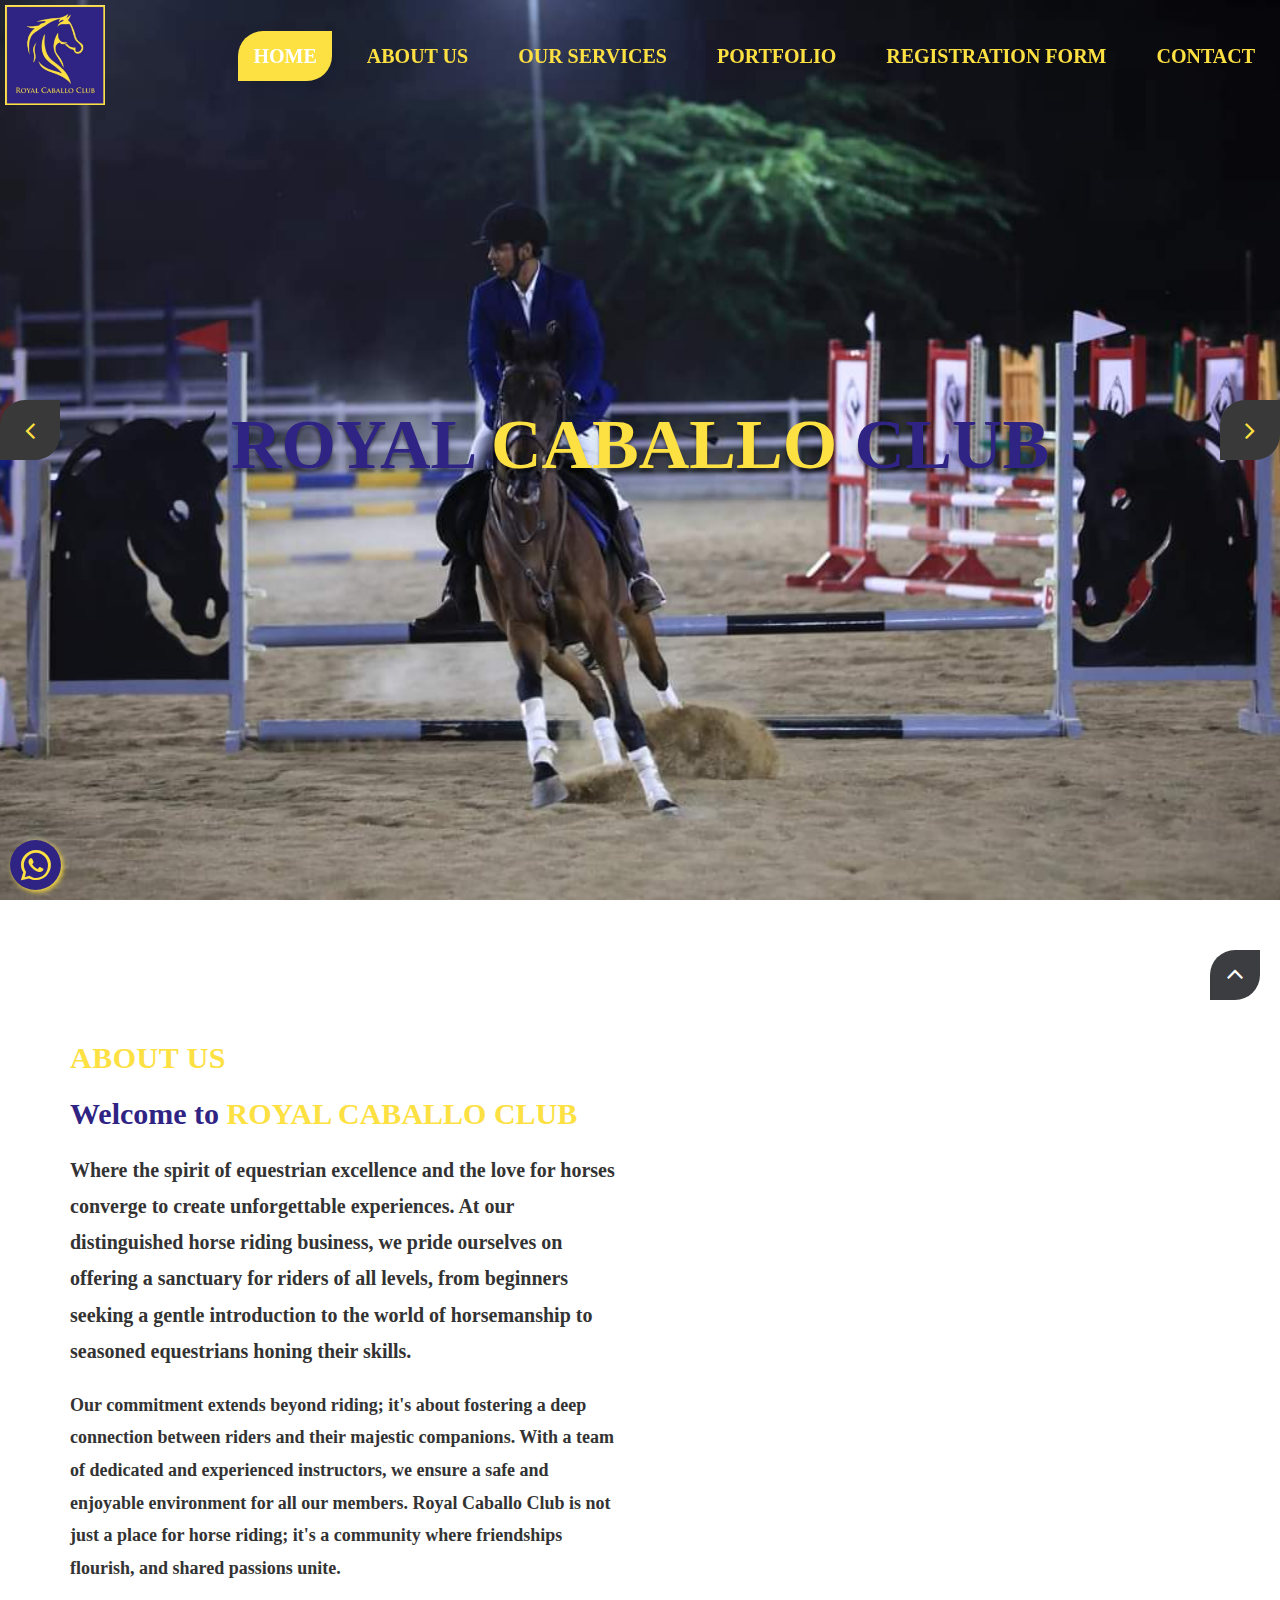
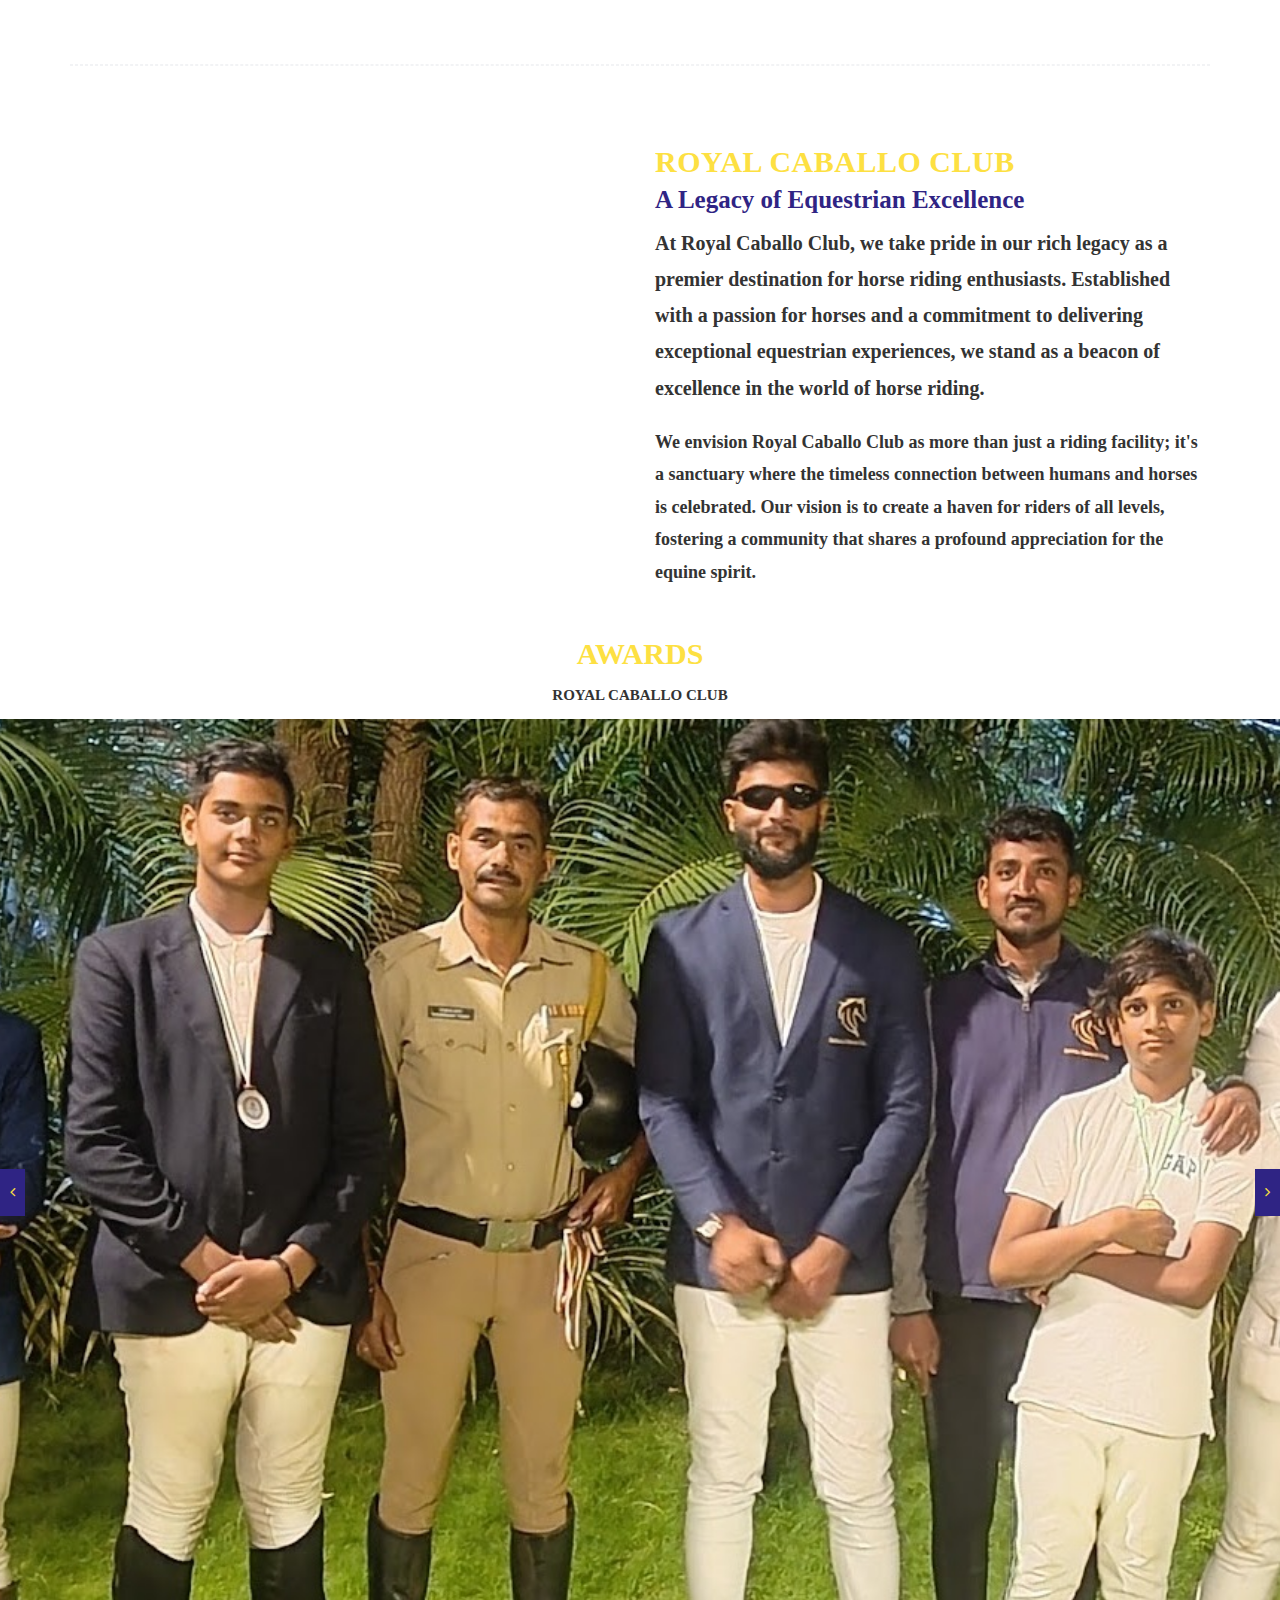
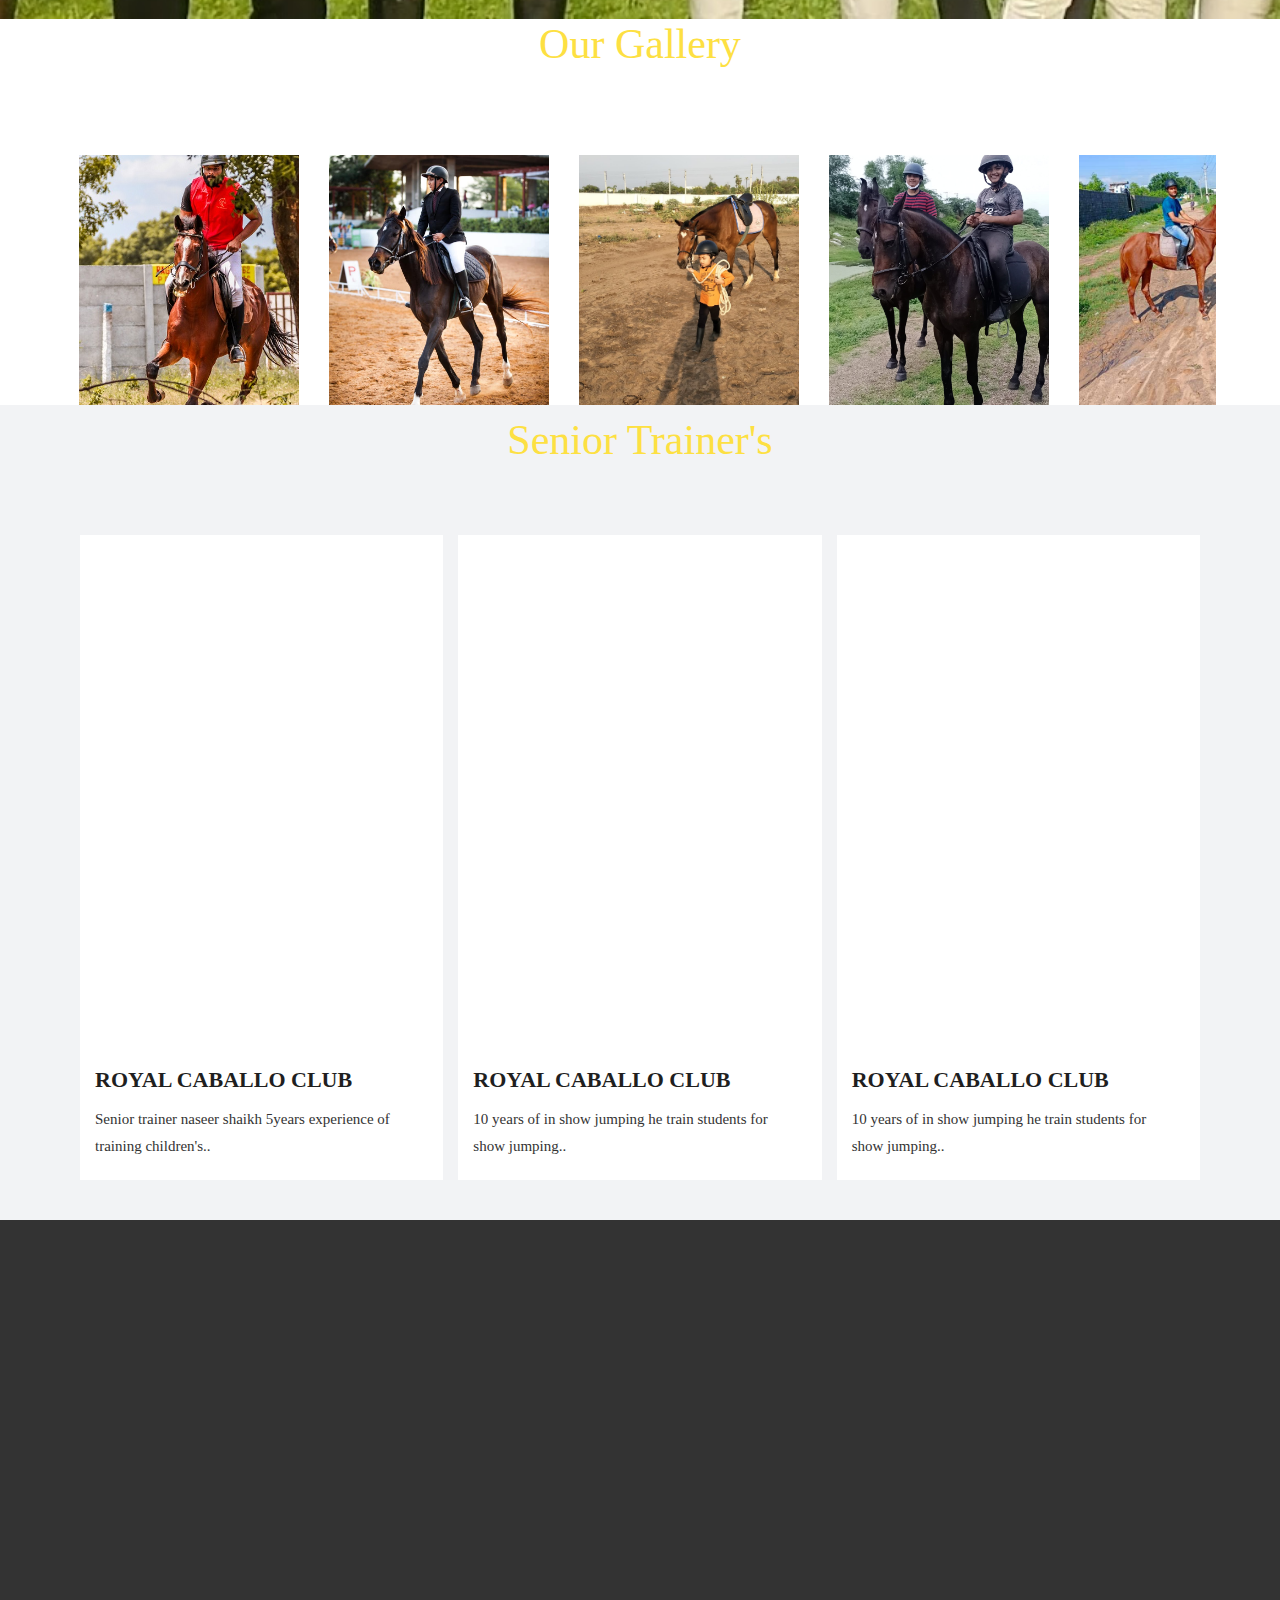
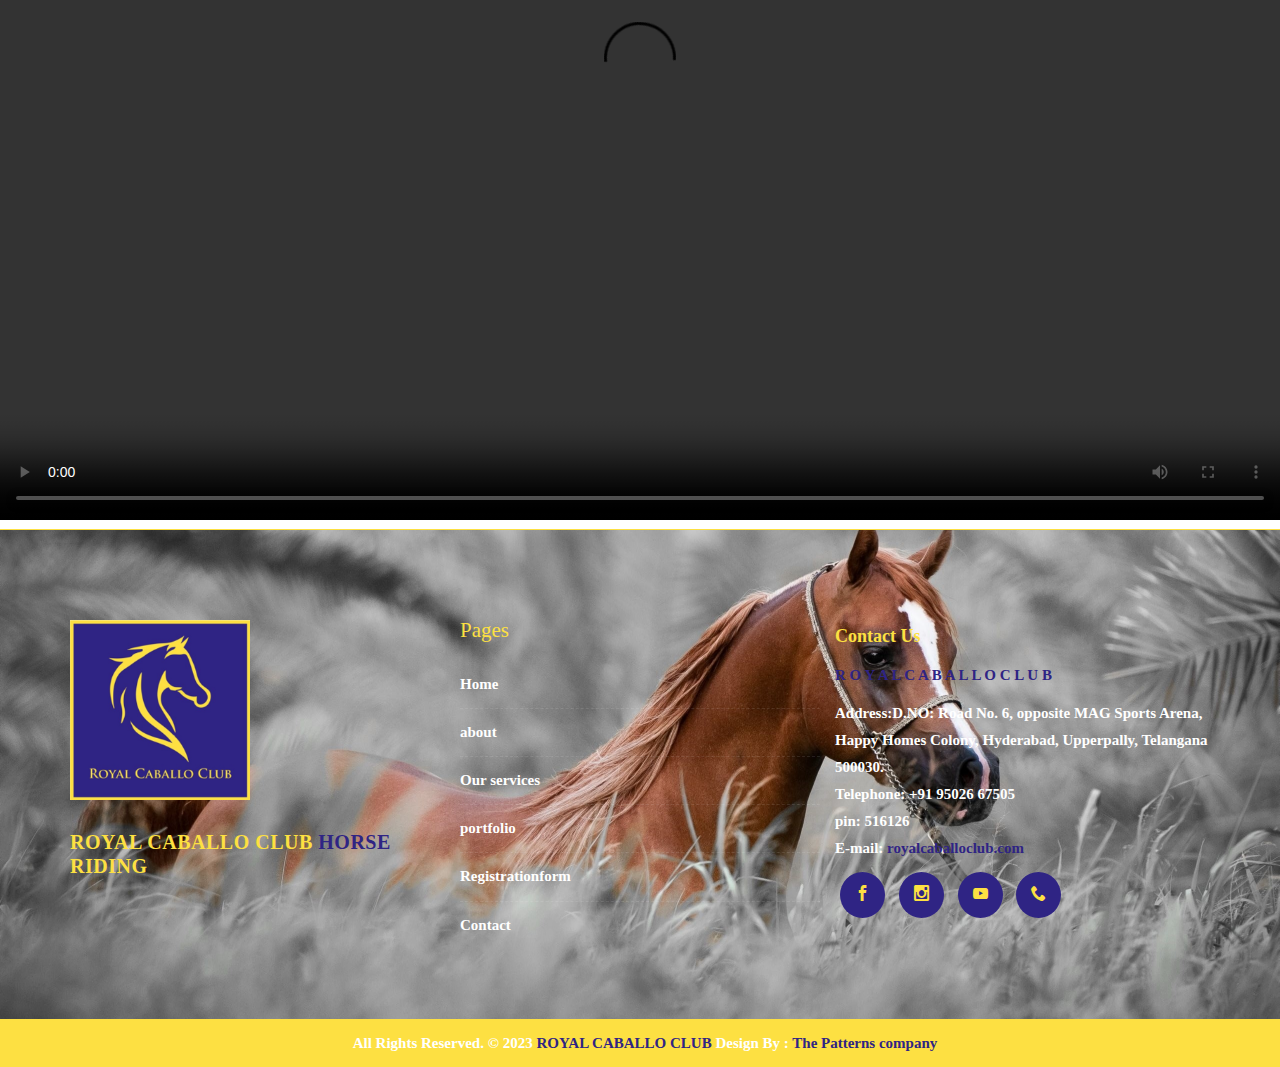
==== commit 0eb7ea43: "deleted:    contact.php" ====
--- a/index.html
+++ b/index.html
@@ -142,18 +142,18 @@
                         <h4 class="h">About Us </h4>
                         <h1 class="h2"><span>Welcome to</span> <span> ROYAL CABALLO
                                 CLUB</span></h1>
-                        <p class="p1">Appaloosa, Belgian Draft, Holsteiner, Quarter Horse ... These are just a few of
-                            the over 200 different horse breeds living around the world today.Read More
+                        <p class="p1">Where the spirit of equestrian excellence and the love for horses converge to
+                            create unforgettable experiences. At our distinguished horse riding business, we pride
+                            ourselves on offering a sanctuary for riders of all levels, from beginners seeking a gentle
+                            introduction to the world of horsemanship to seasoned equestrians honing their skills.
                         </p>
 
 
-                        <p class="p2">ROYAL CABALLO CLUB: Where Elegance Meets Equine Passion
-
-                            Nestled in the heart of [imaginary location or real location], the Royal Caballo Club stands
-                            as a beacon for those who share a profound love for horses, equestrian sports, and the
-                            refined lifestyle that comes with it. This exclusive club is more than just a gathering
-                            place; it's a sanctuary where enthusiasts and aficionados come together to celebrate the
-                            majesty of these magnificent creatures and the artistry of horsemanship. </p>
+                        <p class="p2">Our commitment extends beyond riding; it's about fostering a deep connection
+                            between riders and their majestic companions. With a team of dedicated and experienced
+                            instructors, we ensure a safe and enjoyable environment for all our members. Royal Caballo
+                            Club is not just a place for horse riding; it's a community where friendships flourish, and
+                            shared passions unite.</p>
 
                         <!-- <a href="#services" class="btn btn-light btn-radius btn-brd grd1">Learn More</a> -->
                     </div><!-- end messagebox -->
@@ -179,19 +179,16 @@
                 <div class="col-md-6">
                     <div class="message-box">
                         <h4 class="h">ROYAL CABALLO CLUB</h4>
-                        <h2 class="p">Nestled in the heart of the Royal Caballo Club stands as a beacon for those who
-                            share a profound love for horses, equestrian sports </h2>
-                        <p class="p1"> Founded on the principles of passion, excellence, and a profound love for horses,
-                            the Royal Caballo Club stands as a testament to the enduring connection between humans and
-                            these majestic animals. It is not merely a club but a legacy—a legacy that continues to
-                            inspire generations of equestrians and horse enthusiasts.....</p>
-
-                        <p class="p2"> From the architecture of the clubhouse to the design of the riding trails, every
-                            detail at the Royal Caballo Club exudes elegance.The club's aesthetic combines classic
-                            sophistication with modern amenities, creating an atmosphere that reflects the timeless bond
-                            between humans and horses. Members can enjoy fine dining with a view of the stables, relax
-                            in luxurious lounges, and partake in events that showcase the finest aspects of equestrian
-                            culture.</p>
+                        <h2 class="p">A Legacy of Equestrian Excellence</h2>
+                        <p class="p1"> At Royal Caballo Club, we take pride in our rich legacy as a premier destination
+                            for horse riding enthusiasts. Established with a passion for horses and a commitment to
+                            delivering exceptional equestrian experiences, we stand as a beacon of excellence in the
+                            world of horse riding.</p>
+
+                        <p class="p2"> We envision Royal Caballo Club as more than just a riding facility; it's a
+                            sanctuary where the timeless connection between humans and horses is celebrated. Our vision
+                            is to create a haven for riders of all levels, fostering a community that shares a profound
+                            appreciation for the equine spirit.</p>
 
                         <!-- <a href="https://storymaps.arcgis.com/stories/fbca831e6a3f4a8abc9b375fa267dbe6" class="btn btn-light btn-radius btn-brd grd1">Learn More</a> -->
                     </div><!-- end messagebox -->
--- a/style.css
+++ b/style.css
@@ -1999,7 +1999,7 @@
 
 .dropdown-menu > li > a {
     background-color: transparent !important;
-    color: #bcbcbc !important;
+    color: black !important;
     font-size: 15px;
     padding: 10px 20px;
 }
@@ -2214,7 +2214,7 @@
     border: 0 !important;
     padding: 0;
     width: 100%;
-    color: #bcbcbc !important;
+    color: black !important;
 }
 
 .contact_form {
@@ -2229,7 +2229,7 @@
     margin-bottom: 30px;
     border: 1px solid #ebebeb;
     box-sizing: border-box;
-    color: #bcbcbc;
+    color:black;
     font-size: 16px;
     outline: 0 none;
     padding: 10px 25px;
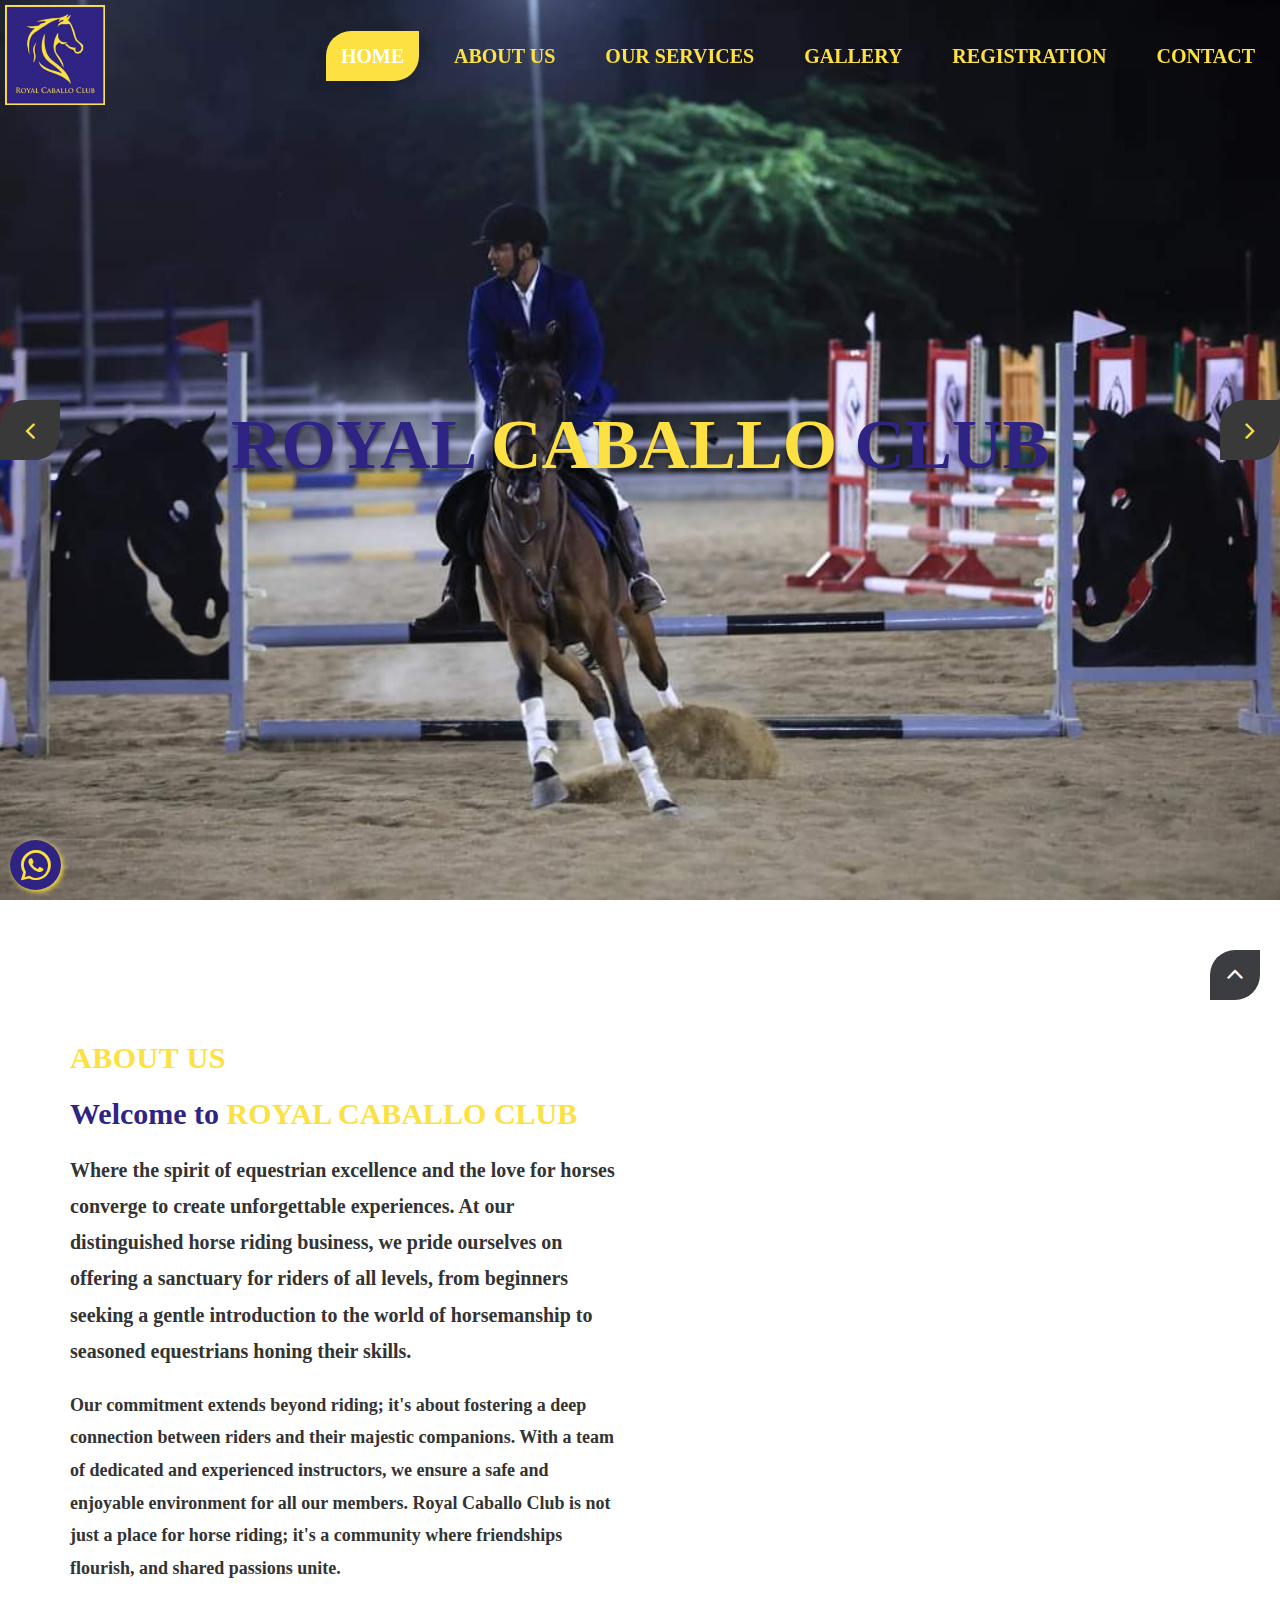
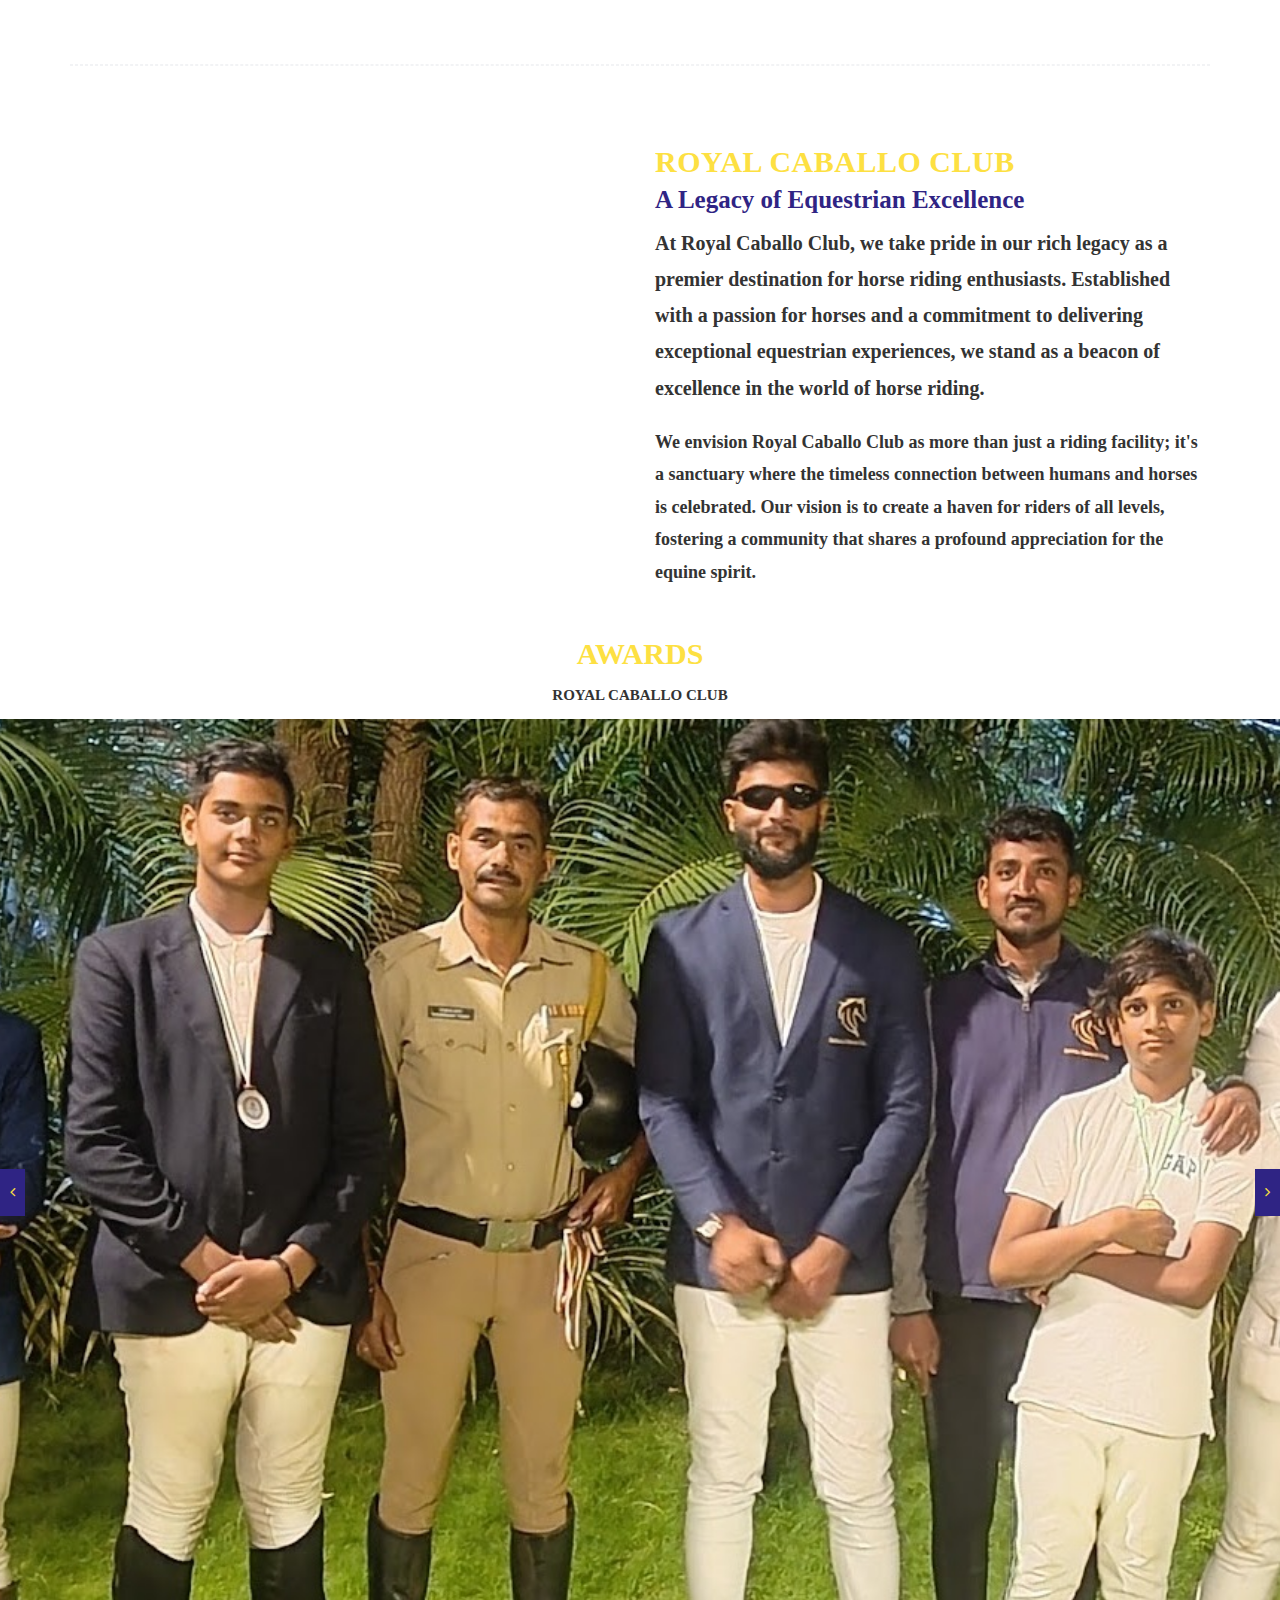
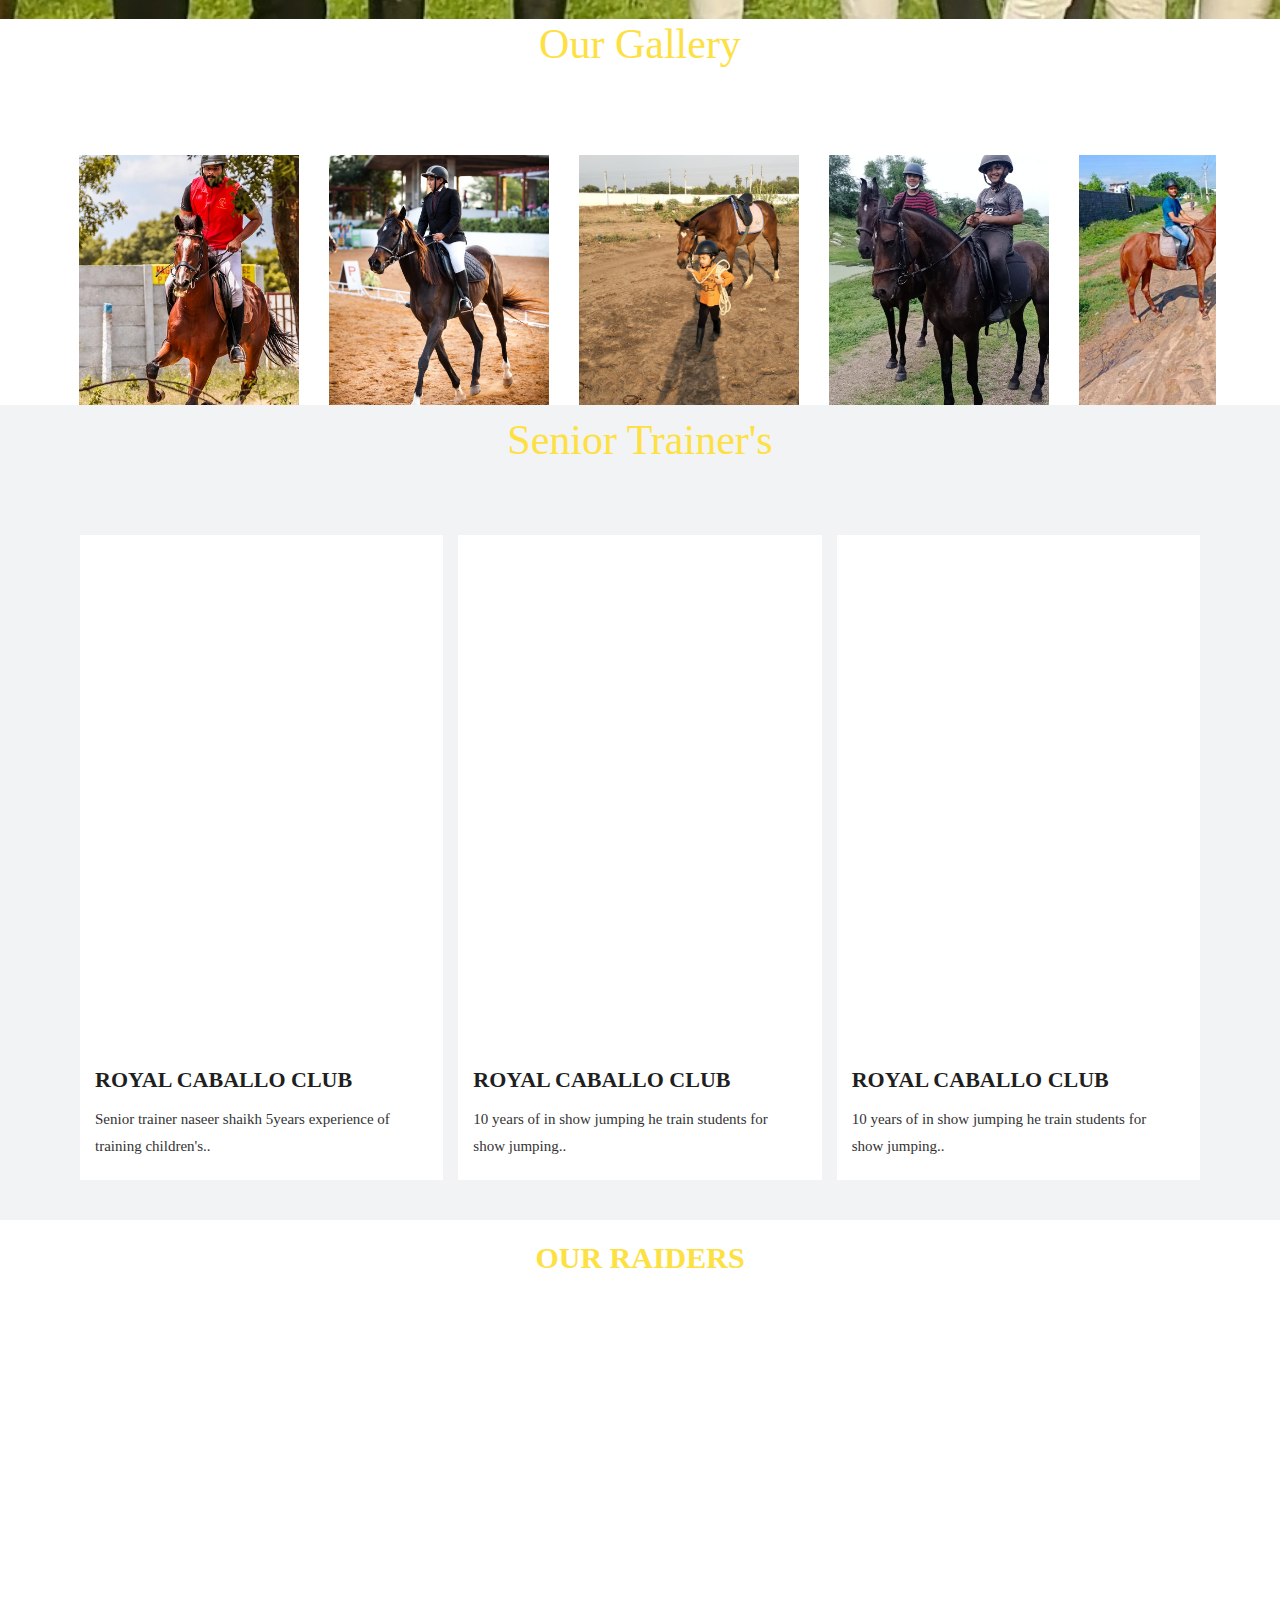
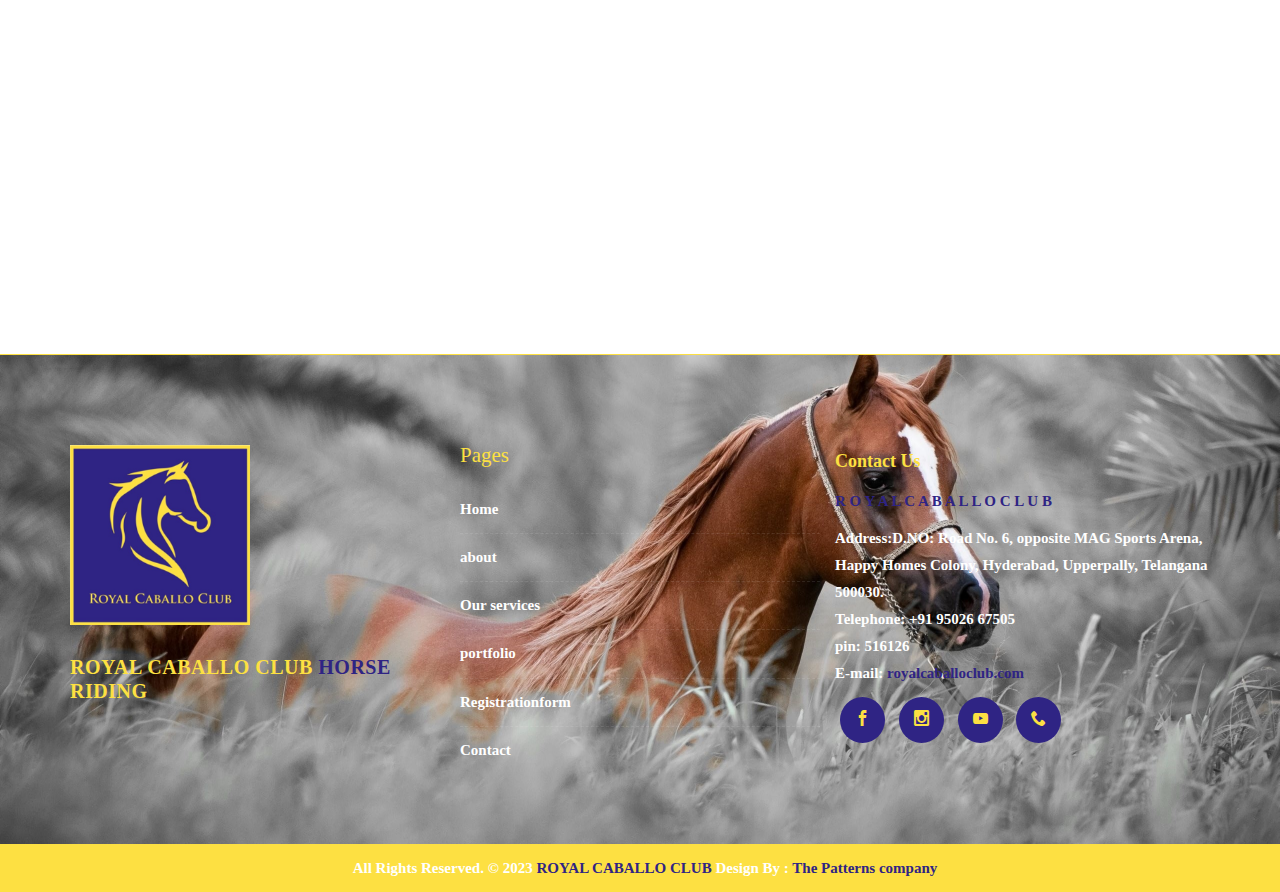
==== commit b0fb3551: "modified:   services.html" ====
--- a/index.html
+++ b/index.html
@@ -43,7 +43,7 @@
 
     <!-- LOADER -->
     <div id="preloader">
-        <img class="horseload" src="uploads/logo1 - Copy.png" style="width:100px;" />
+        <img class="horseload" src="uploads/logo1 -trans.png" style="width:100px;" />
         <div class="load"></div>
     </div><!-- end loader -->
     <!-- END LOADER -->
@@ -61,8 +61,8 @@
                         <li><a class="active" href="index.html">Home</a></li>
                         <li><a href="about-us.html">About us</a></li>
                         <li><a href="services.html">Our Services</a></li>
-                        <li><a href="portfolio.html">Portfolio</a></li>
-                        <li><a href="Registrationform.html">Registration Form</a></li>
+                        <li><a href="Gallery.html">Gallery</a></li>
+                        <li><a href="Registrationform.html">Registration</a></li>
                         <li><a href="contact.html">Contact</a></li>
                     </ul>
 
@@ -319,11 +319,108 @@
             padding-bottom: 3rem;
         }
     </style>
-    <video style="width: 100vw;height:100vh;" controls="controls">
+    <!-- <video style="width: 100vw;height:100vh;" controls="controls">
         <source src="uploads/Horselogo.mp4" type="video/mp4">
         Your browser does not support the video tag.
-    </video>
-
+    </video> -->
+    <div class="" style="padding: 2rem;">
+        <h2
+            style="text-align: center;font-size: 30px;font-weight: 700;color: rgba(253,224,66,255);text-transform: uppercase;">
+            Our Raiders</h2>
+    </div>
+    <div id="carousel-container1">
+        <div id="video-carousel">
+            <div id="slide11">
+                <iframe class="video" width="560" height="315"
+                    src="https://www.youtube.com/embed/IDfuy4MYwCY?si=ITxbr3Ab1FyZMaiE" title="YouTube video player"
+                    frameborder="0"
+                    allow="accelerometer; autoplay; clipboard-write; encrypted-media; gyroscope; picture-in-picture; web-share"
+                    allowfullscreen></iframe>
+            </div>
+            <div id="slide12">
+                <iframe class="video" width="560" height="315"
+                    src="https://www.youtube.com/embed/S42OgVVopMQ?si=K1bmViS9BzyGhgXZ" title="YouTube video player"
+                    frameborder="0"
+                    allow="accelerometer; autoplay; clipboard-write; encrypted-media; gyroscope; picture-in-picture; web-share"
+                    allowfullscreen></iframe>
+            </div>
+            <div id="slide13">
+                <iframe class="video" width="560" height="315"
+                    src="https://www.youtube.com/embed/u7DGImcvmYQ?si=h8_hUrANzkaYYjFZ" title="YouTube video player"
+                    frameborder="0"
+                    allow="accelerometer; autoplay; clipboard-write; encrypted-media; gyroscope; picture-in-picture; web-share"
+                    allowfullscreen></iframe>
+            </div>
+            <div id="slide14">
+                <iframe class="video" width="560" height="315"
+                    src="https://www.youtube.com/embed/udMBFY1S37Q?si=pvxbDT0Gr8HgEJny" title="YouTube video player"
+                    frameborder="0"
+                    allow="accelerometer; autoplay; clipboard-write; encrypted-media; gyroscope; picture-in-picture; web-share"
+                    allowfullscreen></iframe>
+            </div>
+            <!-- Add more slides as needed -->
+        </div>
+    </div>
+    <style>
+        #carousel-container1 {
+            width: 100vw;
+            padding-left: 1rem;
+            padding-right: 1rem;
+        }
+
+        #video-carousel {
+            display: grid;
+            grid-template-columns: repeat(auto-fit, minmax(500px, 1fr));
+            gap: 10px;
+            align-items: center;
+            padding-left: 2rem;
+            padding-right: 2rem;
+            padding-bottom: 2rem;
+        }
+
+        .video {
+            width: 100%;
+            height: 300px;
+        }
+
+        @media(max-width:1070px) {
+            .video {
+                height: 400px;
+            }
+
+            #video-carousel {
+                grid-template-columns: repeat(auto-fit, minmax(100%, 1fr));
+                padding-left: 1rem;
+                padding-right: 1rem;
+                padding-bottom: 1rem;
+            }
+
+        }
+
+        @media(max-width:600px) {
+            .video {
+                height: 400px;
+                width: 100%;
+                padding: 10px;
+            }
+
+            #video-carousel {
+                padding-left: 0;
+                padding-right: 0;
+                padding-bottom: 0;
+            }
+
+            #carousel-container1 {
+                width: 100%;
+                padding-left: 0;
+                padding-right: 0;
+            }
+        }
+    </style>
+    <script>
+
+
+    </script>
     <footer class="footer">
         <div class="container">
             <div class="row">
--- a/style.css
+++ b/style.css
@@ -246,6 +246,9 @@
 .alignleft {
     float: left;
     margin: 10px 20px 20px 0;
+     width:50px;
+    height: 50px;
+    object-fit: scale-down;
 }
 
 a img.alignright {
@@ -260,6 +263,7 @@
 a img.alignleft {
     float: left;
     margin: 10px 20px 20px 0;
+    
 }
 
 a img.aligncenter {
@@ -283,6 +287,7 @@
 
 .wp-caption.alignleft {
     margin: 5px 20px 20px 0;
+   
 }
 
 .wp-caption.alignright {
@@ -998,7 +1003,7 @@
 
 .da-thumbs .pitem a div {
     position: absolute;
-    background-color: rgba(0, 0, 0, 0.8);
+    /* background-color: rgba(0, 0, 0, 0.8); */
     width: 100%;
     height: 100%;
 }
@@ -1164,7 +1169,7 @@
     width: 100%;
 }
 .desc h3 i {
-    color: #fd6802;
+    color:rgba(47,36,132,255);
     font-size: 37px;
     vertical-align: middle;
     margin-right: 12px;
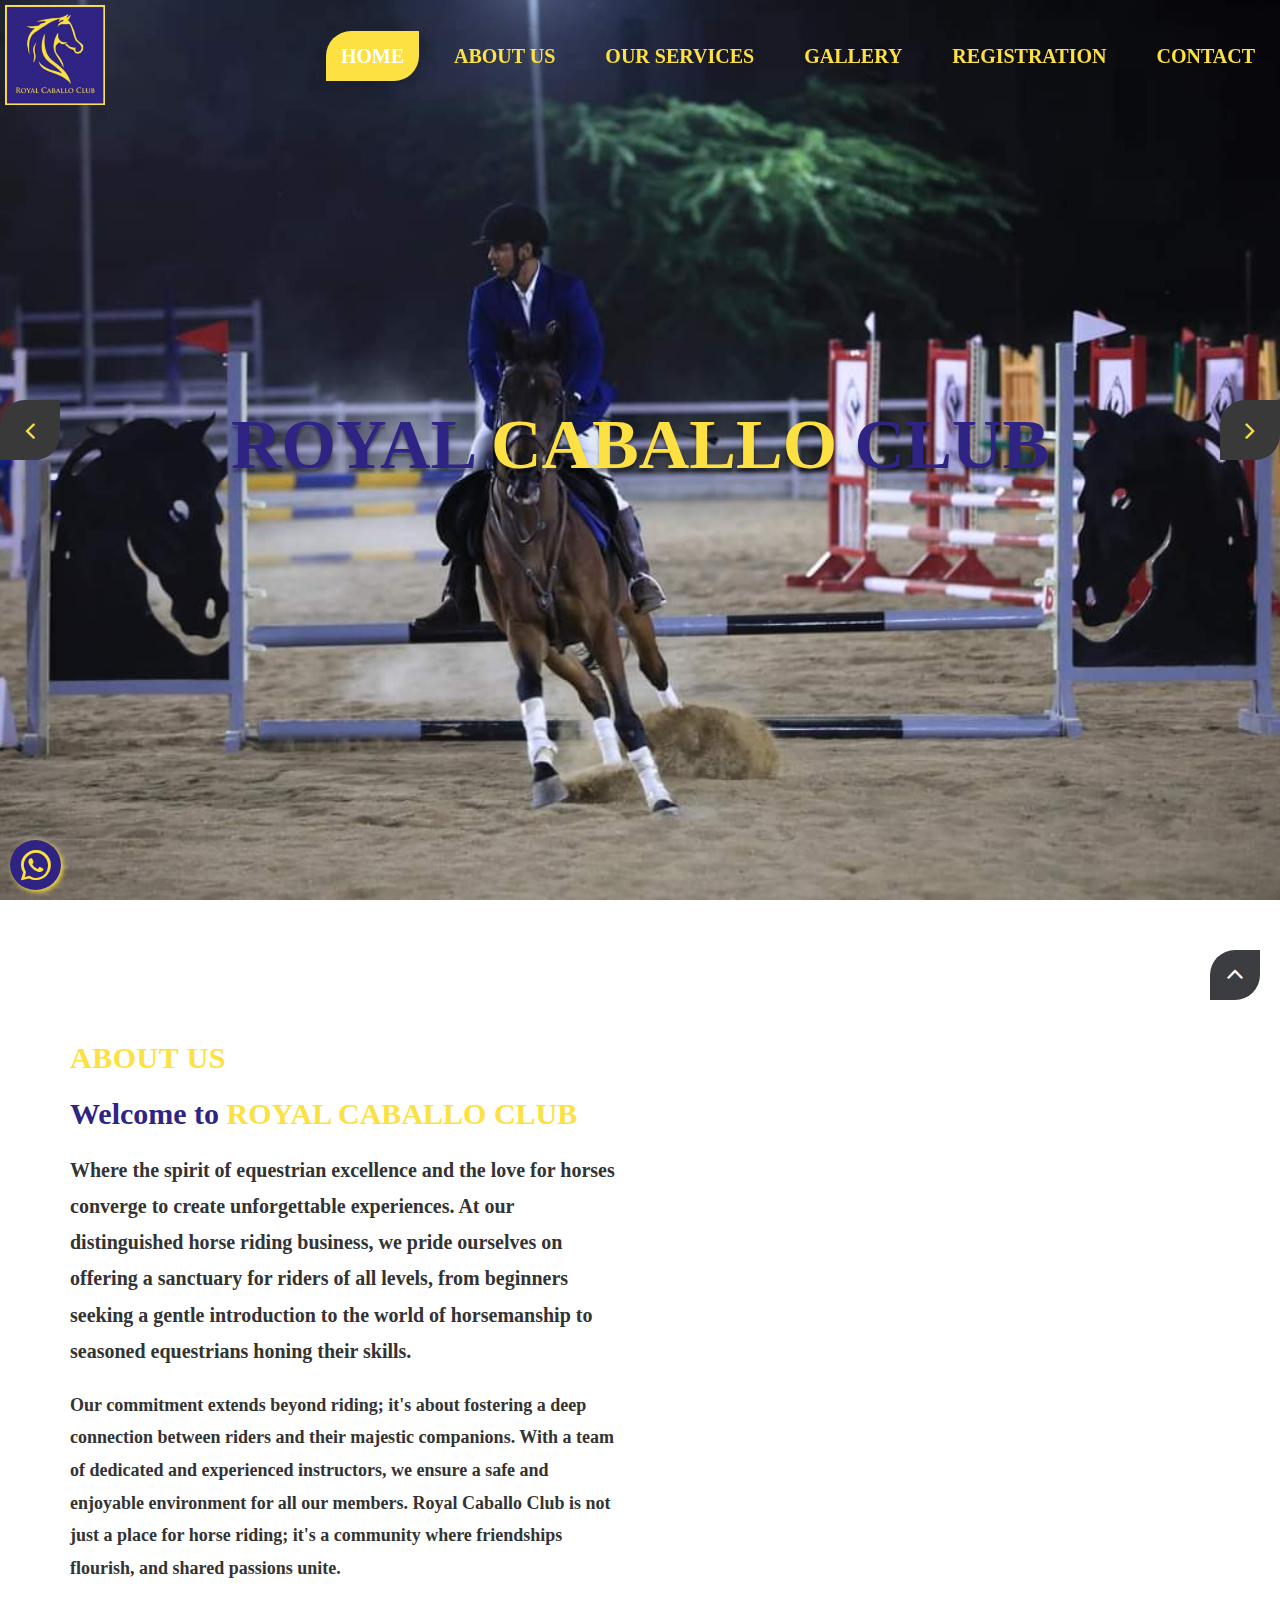
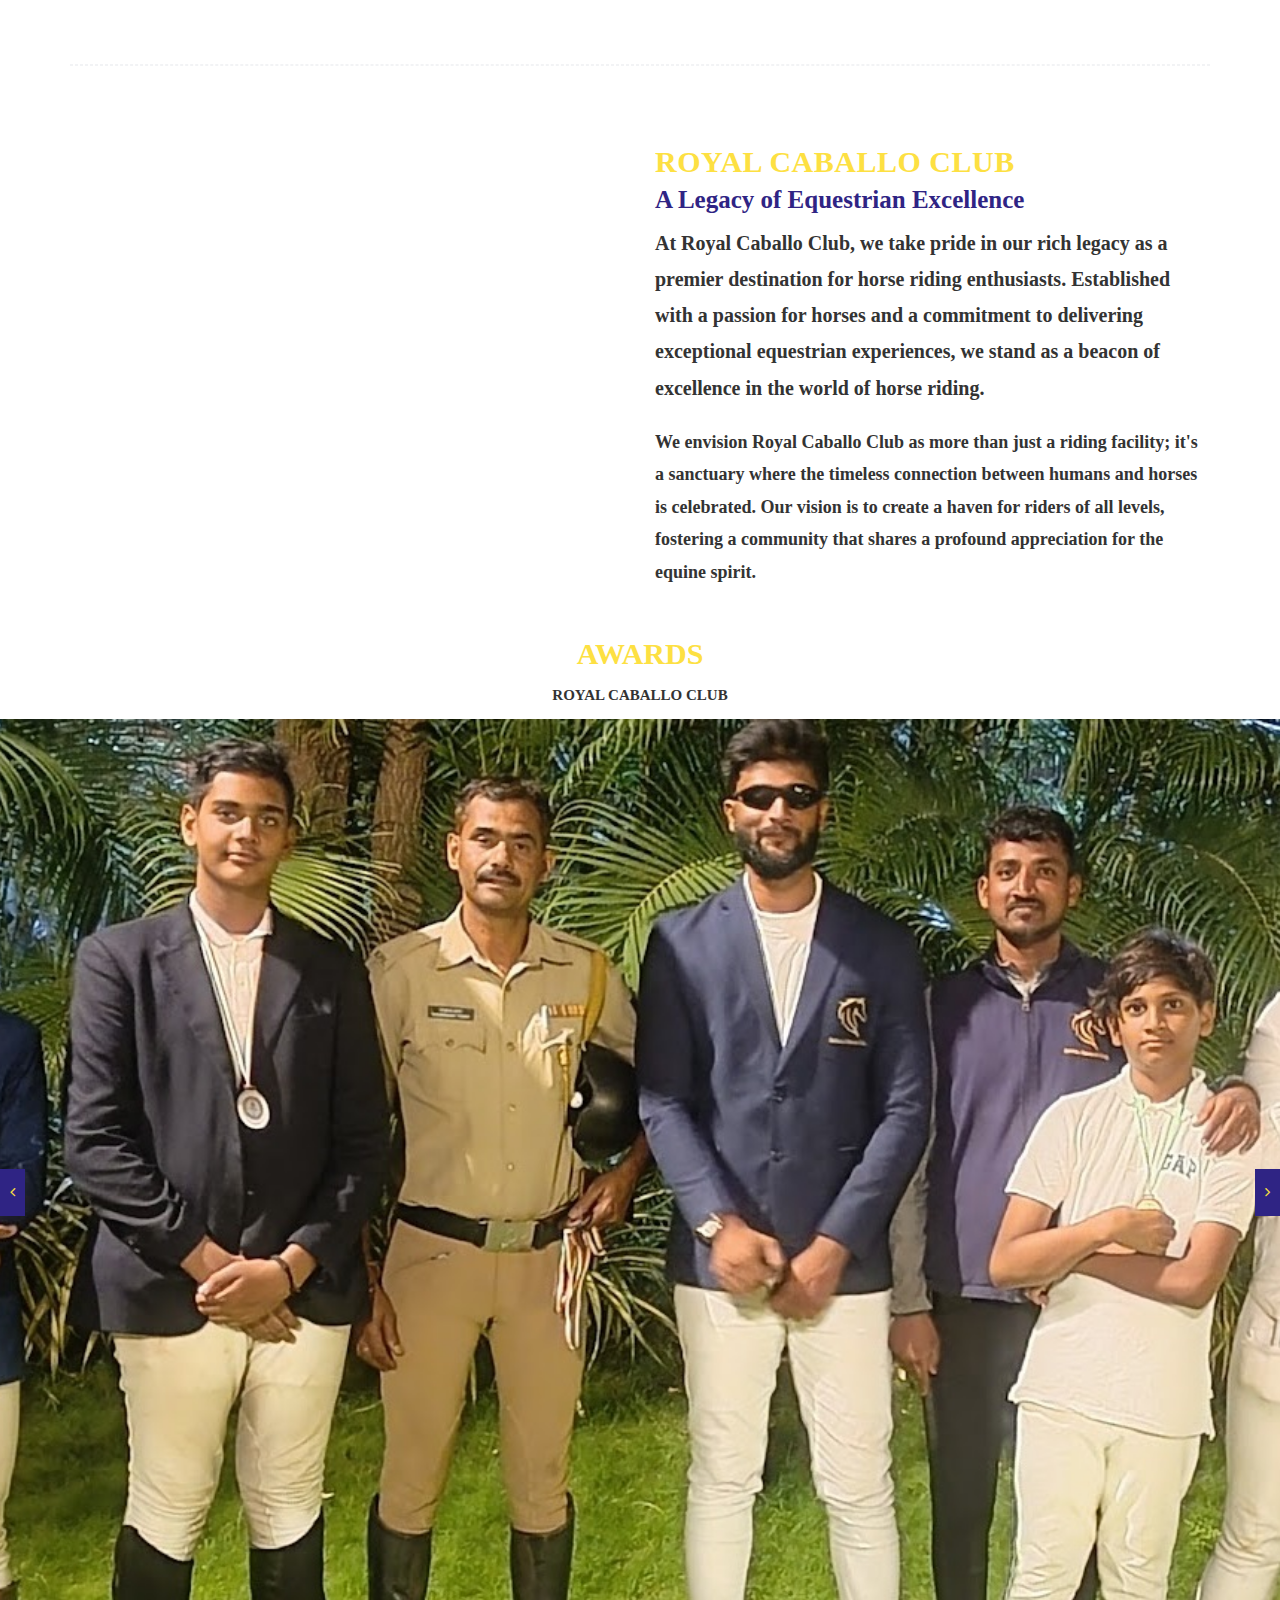
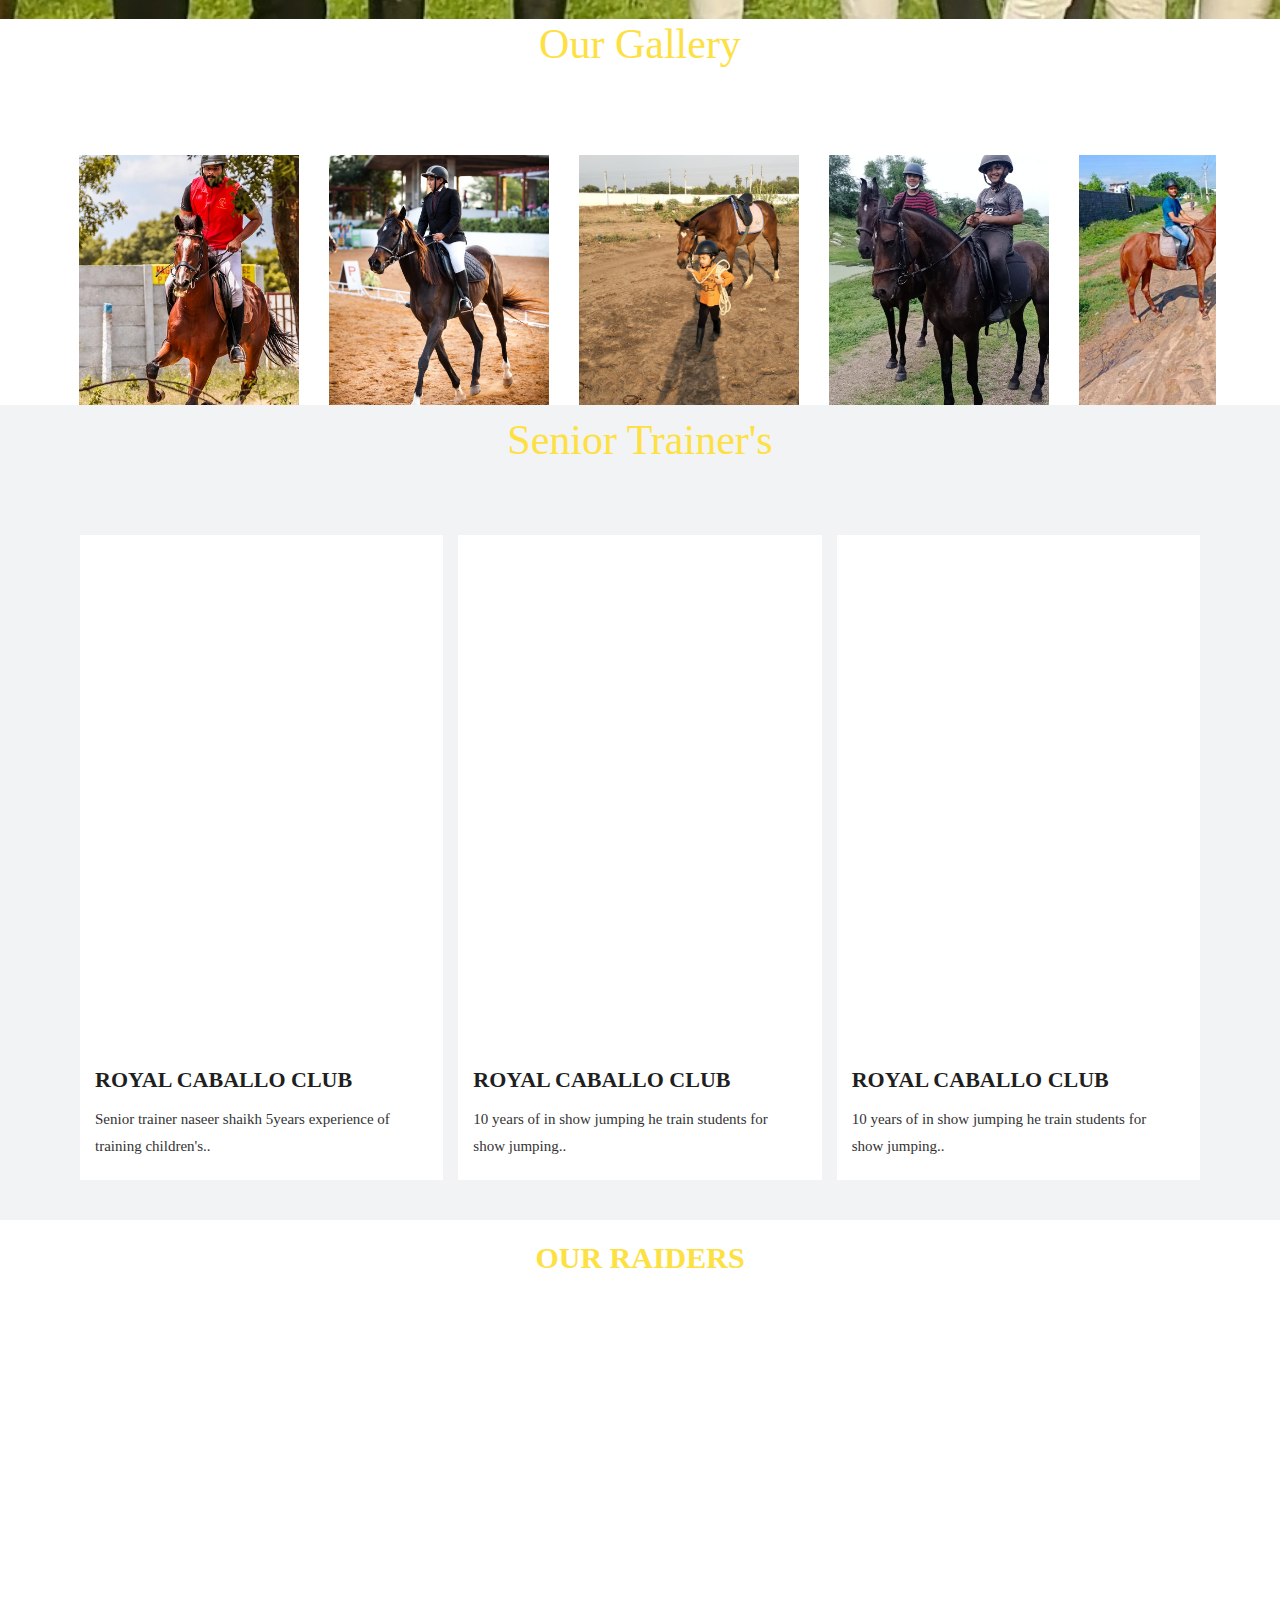
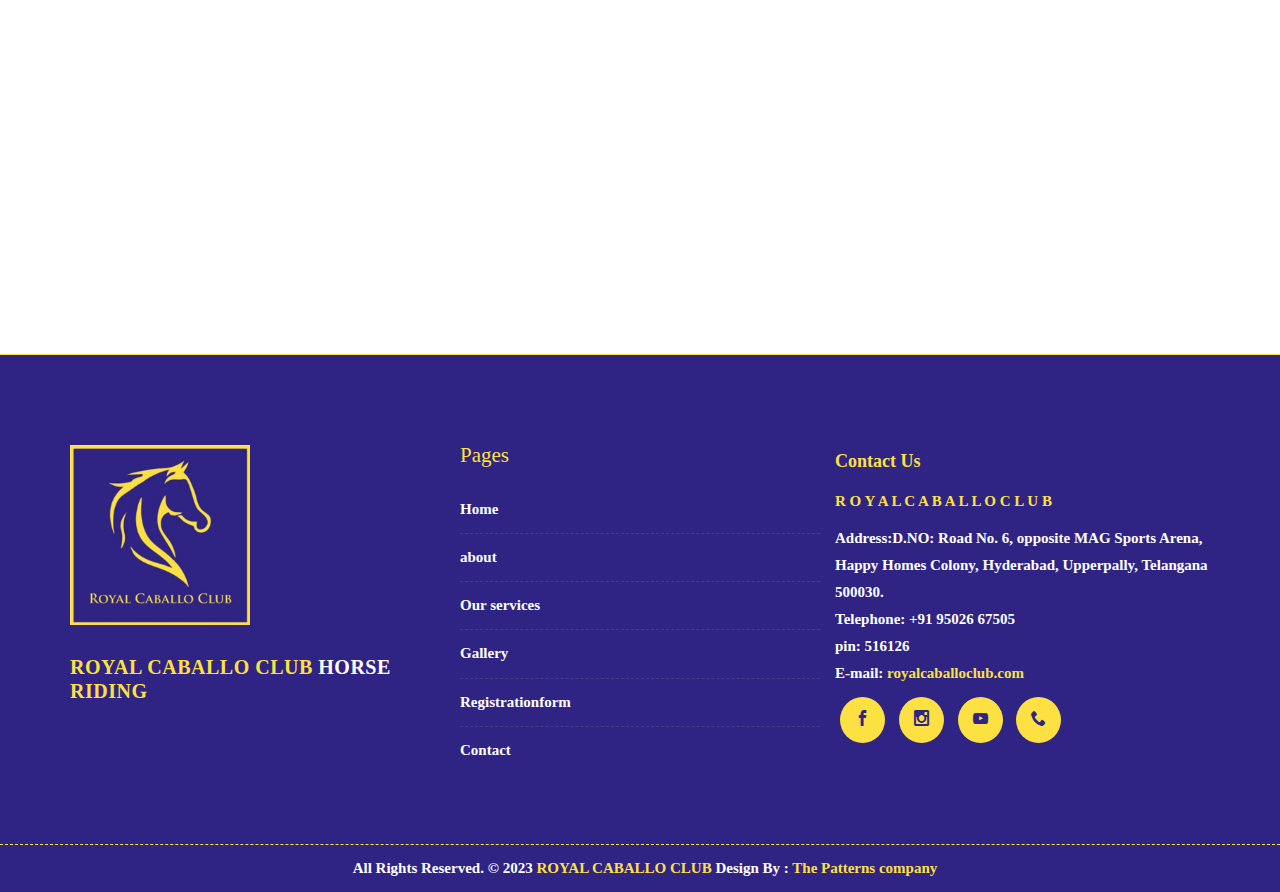
==== commit 1b699663: "modified:   index.html" ====
--- a/index.html
+++ b/index.html
@@ -358,7 +358,7 @@
                     allow="accelerometer; autoplay; clipboard-write; encrypted-media; gyroscope; picture-in-picture; web-share"
                     allowfullscreen></iframe>
             </div>
-            <!-- Add more slides as needed -->
+
         </div>
     </div>
     <style>
@@ -421,6 +421,7 @@
 
 
     </script>
+
     <footer class="footer">
         <div class="container">
             <div class="row">
@@ -434,7 +435,7 @@
                             style="color:rgba(253,224,66,255);font-size: 20px;font-weight: 800;line-height: 2;letter-spacing: 0.5px;">
                             <span>
                                 ROYAL CABALLO CLUB </span> <span
-                                style="color:rgba(47, 36, 132, 255);font-size: 20px;font-weight: 700;">HORSE</span>
+                                style="color:white;font-size: 20px;font-weight: 700;">HORSE</span>
                             RIDING
                         </h2>
                         </p>
@@ -453,7 +454,7 @@
                             <li><a href="about-us.html">about <span class="icon icon-arrow-right2"></span></a></li>
                             <li><a href="services.html">Our services <span class="icon icon-arrow-right2"></span></a>
                             </li>
-                            <li><a href="portfolio.html">portfolio <span class="icon icon-arrow-right2"></span></a></li>
+                            <li><a href="Gallery.html">Gallery<span class="icon icon-arrow-right2"></span></a></li>
                             <li><a href="Registrationform.html">Registrationform <span
                                         class="icon icon-arrow-right2"></span></a>
                             </li>
@@ -464,7 +465,7 @@
                 <div class="col c3">
                     <!-- <h3 style="color: rgba(253,224,66,255);"><span>Contact</span> Us</h3> -->
                     <p style="color: rgba(253,224,66,255);">Contact Us</p>
-                    <p><span style="color: rgba(47, 36, 132, 255)"> R O Y A L C A B A L L O C L U B</span>
+                    <p><span style="color: rgba(253,224,66,255);"> R O Y A L C A B A L L O C L U B</span>
                     </p>
                     <p class="contact_info">
                         <span>Address:</span>D.NO: Road No. 6, opposite MAG Sports Arena, Happy Homes
@@ -472,10 +473,11 @@
                         Upperpally, Telangana 500030.<br />
                         <span>Telephone:</span> +91 95026 67505<br />
                         <span>pin: </span> 516126<br />
-                        <span>E-mail:</span> <a href="#" style="color: rgba(47,36,132,255);">royalcaballoclub.com</a>
+                        <span>E-mail:</span> <a href="#" style="color: rgba(253,224,66,255);">royalcaballoclub.com</a>
                     </p>
                     <div class="social-links">
                         <a href="https://www.facebook.com/TSHRC"><span class="icon icon-facebook"></span></a>
+
                         <a href="https://www.instagram.com/royalcaballoclub/"><span
                                 class="icon icon-instagram"></span></a>
                         <a href="https://www.youtube.com/@royalcaballoclub3806"><span
@@ -487,7 +489,7 @@
         </div><!-- end container -->
     </footer><!-- end footer -->
 
-    <div class="copyrights" style="background-color: rgba(253,224,66,255);">
+    <div class="copyrights" style="background-color: rgba(47,36,132,255);">
         <div class="container">
             <div class="footer-distributed">
                 <div class="footer-left">
--- a/style.css
+++ b/style.css
@@ -522,28 +522,8 @@
     padding-bottom: 10px;
     padding-top: 10px;
 }
-li.social-links {
-    margin: 0 8px;
-}
-@media(max-width:1000px){
-    .header_style_01 .navbar-default .navbar-nav > li a.active{
-        color: rgba(47,36,132,255);
-        box-shadow: 0 10px 20px 0 rgba(5, 16, 44, .15);
-        border-radius: 25px 0px 25px 0px;
-        background:rgba(253,224,66,255);
-    }
-    
-    .header_style_01 .navbar-default .navbar-nav > li:hover a,
-    .header_style_01 .navbar-default .navbar-nav > li:focus a {
-        color: #ffffff;
-        box-shadow: 0 10px 20px 0 rgba(5, 16, 44, .15);
-        border-radius: 25px 0px 25px 0px;
-        background:rgba(253,224,66,255);
-    }
-}
-li.social-links a {
-    padding: 13px 0 !important;
-}
+
+
 
 .navbar-nav li {
     position: relative;
@@ -2207,7 +2187,9 @@
     height: 100% !important;
     opacity: 0;
 }
-
+select:focus{
+    outline: none;
+}
 
 /*# sourceMappingURL=bootstrap-select.css.map */
 
@@ -2266,7 +2248,13 @@
 #contact {
     background: url(images/bg.png) no-repeat center center #fff;
 }
-
+#appointment{
+    
+}
+#appointment .in{
+    padding: 10px;
+    box-shadow: 1px 4px 6px black;
+}
 
 /*------------------------------------------------------------------
     FOOTER
@@ -2304,9 +2292,10 @@
     /* background-color: #393939; */
     border-top: 1px solid rgba(253,224,66,255);
     font-weight: 600;
-    background-image: url('uploads/inner-bgportel.jpg');
+    background-color: rgba(47, 36, 132, 255);
+    /* background-image: url('uploads/portfolio_01.jpg');
     background-size: cover;
-    background-position: center;
+    background-position: center; */
 }
 
 .footer .widget-title {
@@ -2357,7 +2346,7 @@
 
 .footer-links a:hover,
 .footer a:hover {
-    color: rgba(47,36,132,255) !important;
+    color: rgba(253,224,66,255) !important;
 }
 
 .footer-links li {
@@ -2391,7 +2380,7 @@
     border-right: 1px dashed rgba(255, 255, 255, 0.1);
 }
 .contact_info{
-    color: white;
+    color:white;
 }
 .copyrights {
     border-top: 1px dashed rgba(253,224,66,255);
@@ -2432,12 +2421,13 @@
 }
 
 .footer-distributed .footer-company-name a{
-	color: rgba(47,36,132,255);
+	color:rgba(253, 224, 66, 255) !important;
     font-weight: 600;
 }
 
 .footer-distributed .footer-company-name a:hover{
-	color: rgba(47,36,132,255);
+	color: rgba(253,224,66,255);
+    text-decoration: underline white;
 }
 
 
@@ -2514,20 +2504,21 @@
 }
 
 .social-links a {
-    background-color: rgba(47, 36, 132, 255);
+    background-color: rgba(253,224,66,255);
     padding: 15px;
-    position: relative;
     border-radius: 50%;
     margin: 5px;
+    transform: 1s all ease;
 }
 
 .social-links a span {
     font-size: 15px;
-    color: rgba(253, 224, 66, 255);
+    color:rgba(47, 36, 132, 255);
+  
 }
 
 .social-links a:hover {
-    background-color: rgba(253, 224, 66, 255);
+    background-color: white;
 }
 
 .social-links a:hover span {
@@ -2573,7 +2564,7 @@
 }
 
 .dmtop:hover {
-	background-color: rgba(47,36,132,255);
+	background-color: rgba(253,224,66,255);
 }
 
 .icon_wrap {
